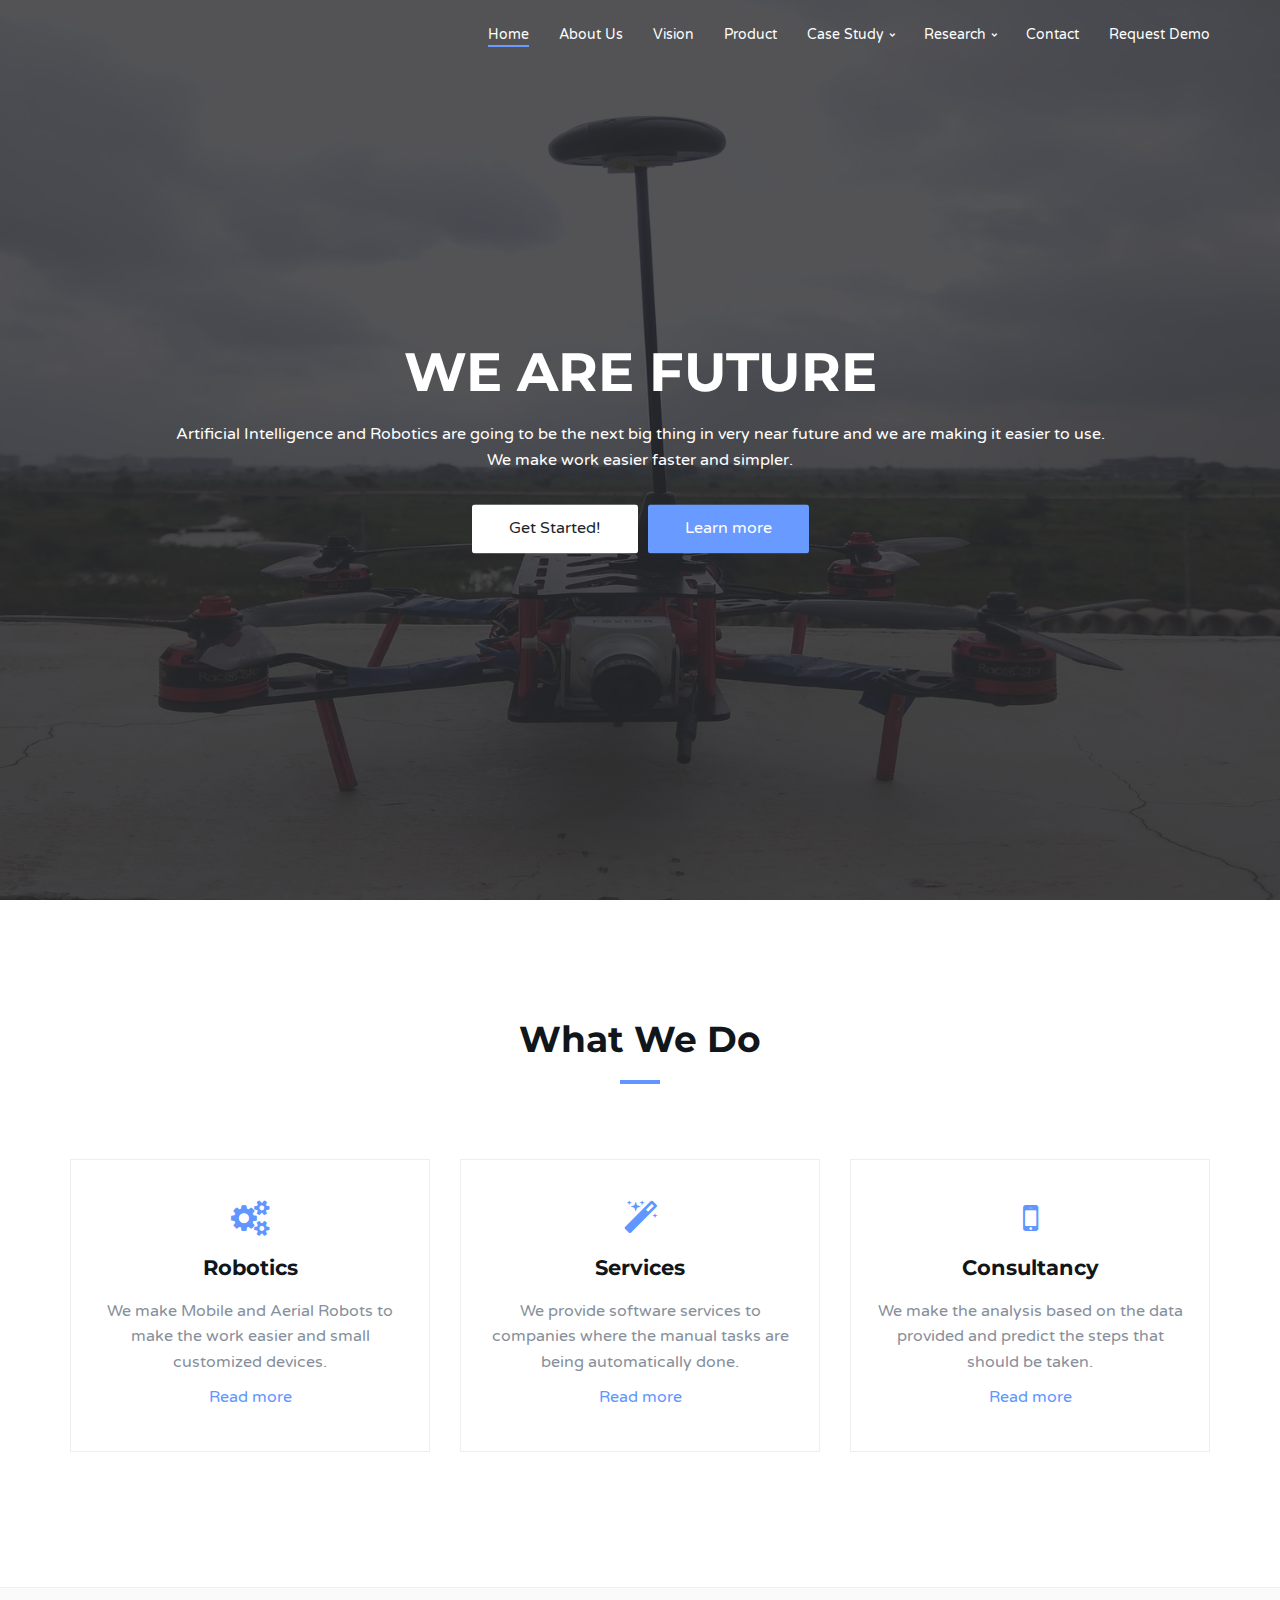
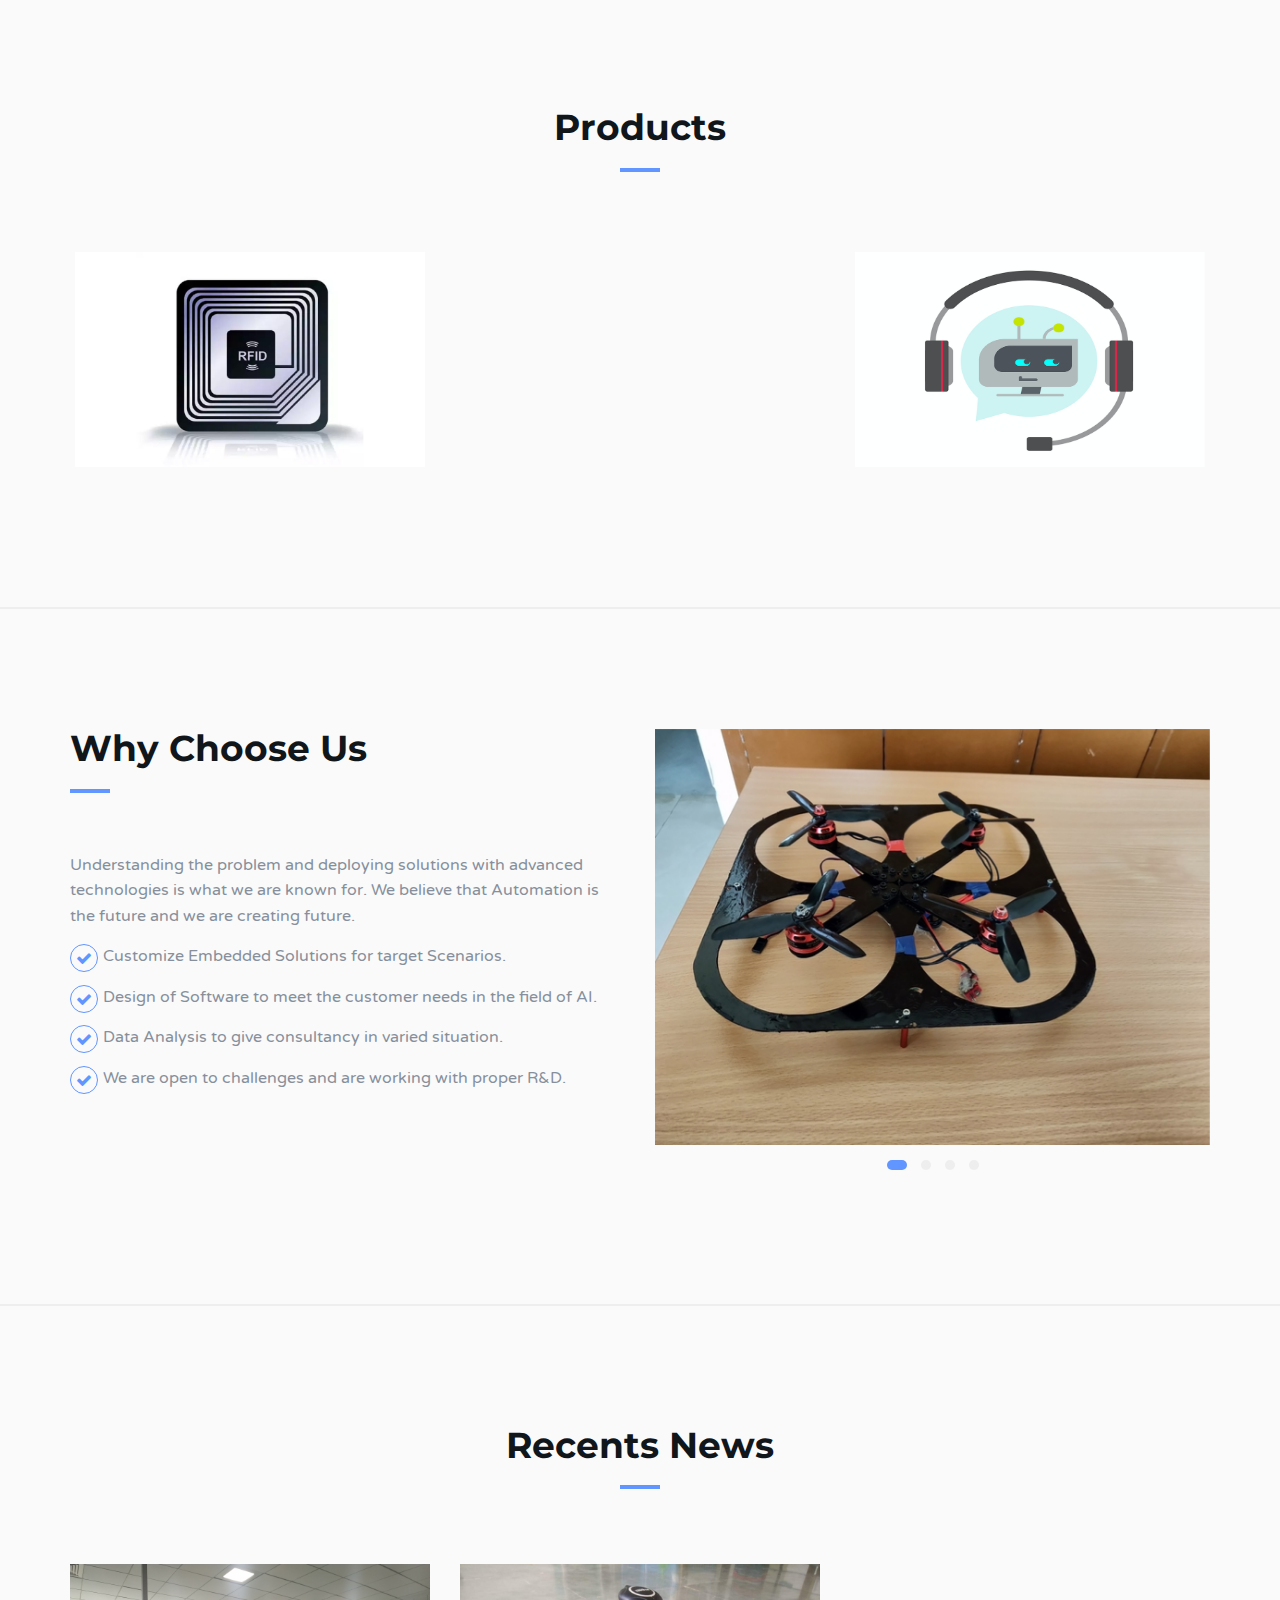
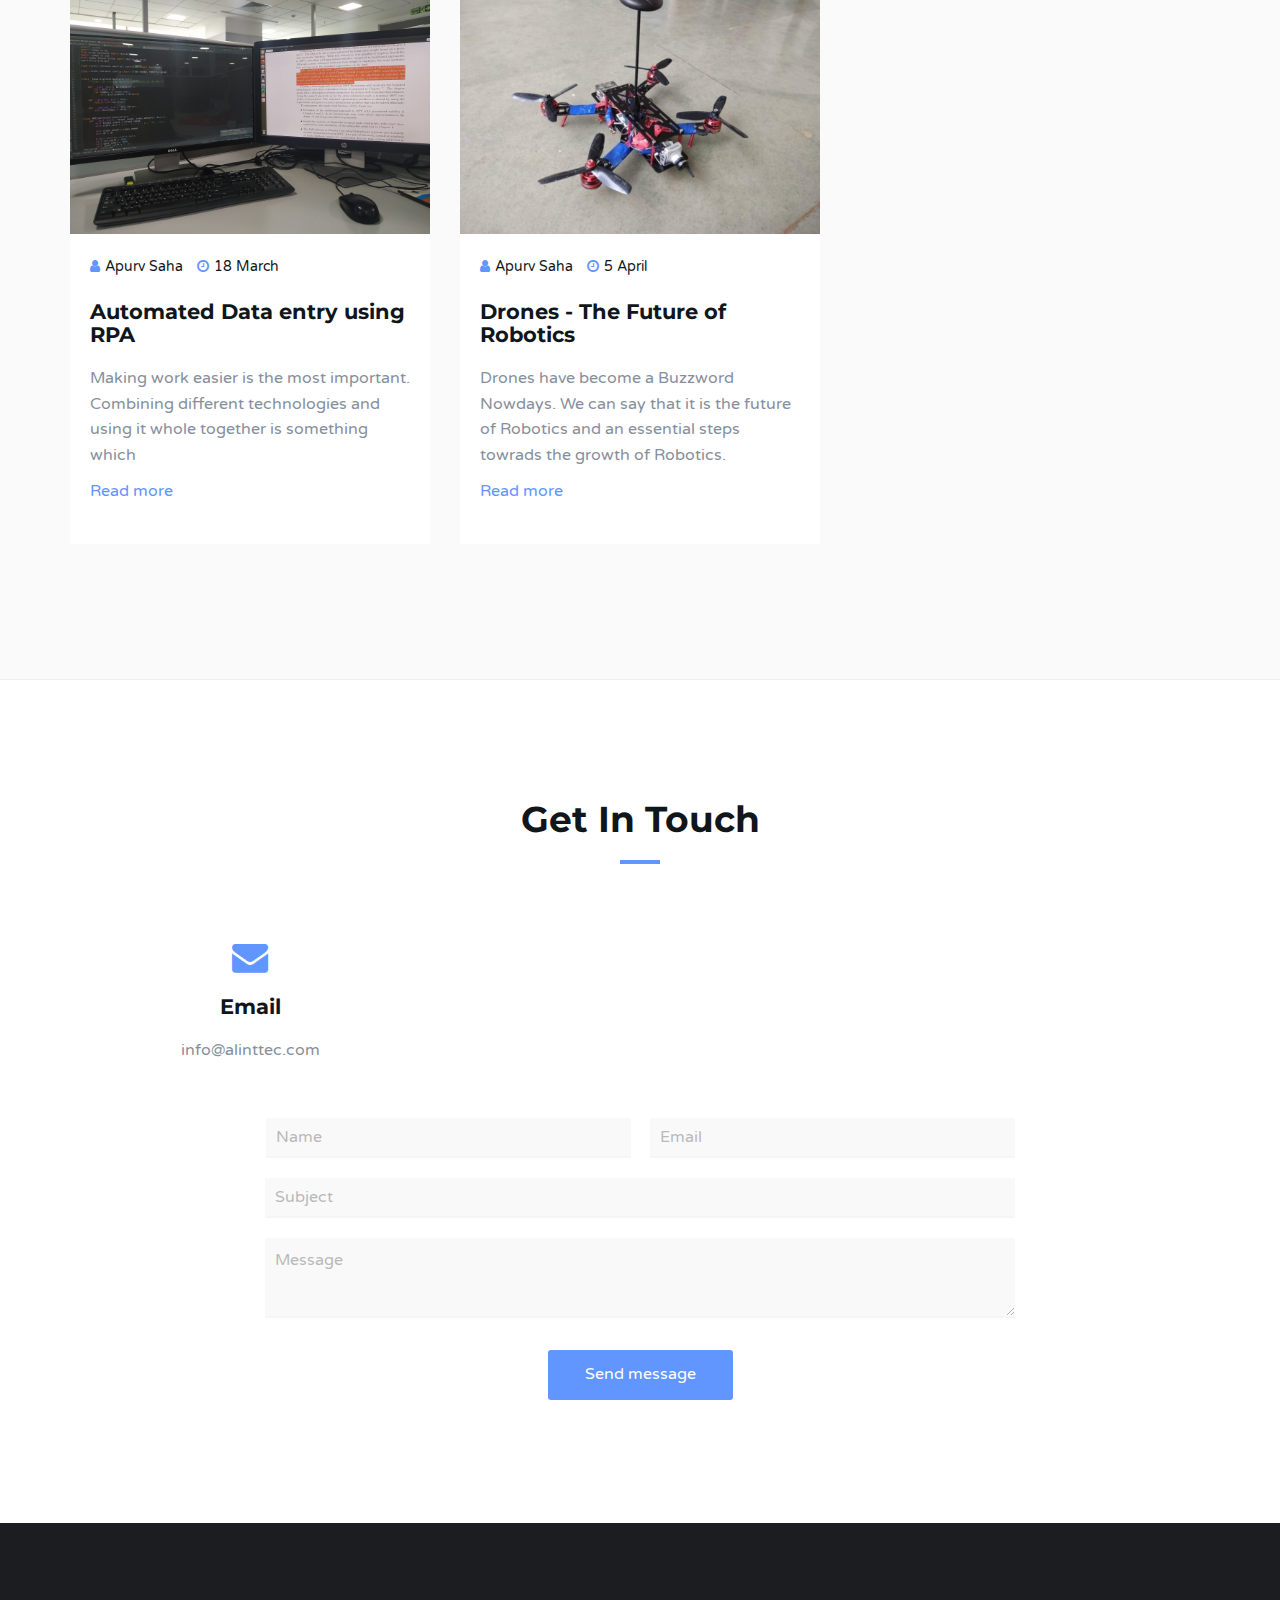
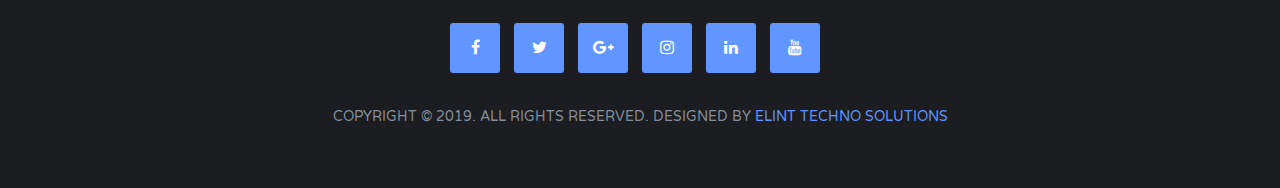
==== index.html @ d6ce6fd9 "Update index.html" ====
<!DOCTYPE html>
<html lang="en">

<head>
	<meta charset="utf-8">
	<meta http-equiv="X-UA-Compatible" content="IE=edge">
	<meta name="viewport" content="width=device-width, initial-scale=1">
	<!-- The above 3 meta tags *must* come first in the head; any other head content must come *after* these tags -->

	<title>HTML Template</title>

	<!-- Google font -->
	<link href="https://fonts.googleapis.com/css?family=Montserrat:400,700%7CVarela+Round" rel="stylesheet">

	<!-- Bootstrap -->
	<link type="text/css" rel="stylesheet" href="css/bootstrap.min.css" />

	<!-- Owl Carousel -->
	<link type="text/css" rel="stylesheet" href="css/owl.carousel.css" />
	<link type="text/css" rel="stylesheet" href="css/owl.theme.default.css" />

	<!-- Magnific Popup -->
	<link type="text/css" rel="stylesheet" href="css/magnific-popup.css" />

	<!-- Font Awesome Icon -->
	<link rel="stylesheet" href="css/font-awesome.min.css">

	<!-- Custom stlylesheet -->
	<link type="text/css" rel="stylesheet" href="css/style.css" />

	<!-- HTML5 shim and Respond.js for IE8 support of HTML5 elements and media queries -->
	<!-- WARNING: Respond.js doesn't work if you view the page via file:// -->
	<!--[if lt IE 9]>
		<script src="https://oss.maxcdn.com/html5shiv/3.7.3/html5shiv.min.js"></script>
		<script src="https://oss.maxcdn.com/respond/1.4.2/respond.min.js"></script>
	<![endif]-->
</head>

<body>
	<!-- Header -->
	<header id="home">
		<!-- Background Image -->
		<div class="bg-img" style="background-image: url('./img/background1.jpg');">
			<div class="overlay"></div>
		</div>
		<!-- /Background Image -->

		<!-- Nav -->
		<nav id="nav" class="navbar nav-transparent">
			<div class="container">

				<div class="navbar-header">
					<!-- Logo -->
					<div class="navbar-brand">
						<a href="index.html">
							<!--<img class="logo" src="img/logo.png" alt="logo">-->
							<!--<img class="logo-alt" src="img/logo-alt.png" alt="logo">-->
						</a>
					</div>
					<!-- /Logo -->

					<!-- Collapse nav button -->
					<div class="nav-collapse">
						<span></span>
					</div>
					<!-- /Collapse nav button -->
				</div>

				<!--  Main navigation  -->
				<ul class="main-nav nav navbar-nav navbar-right">
					<li><a href="#home">Home</a></li>
					<li><a href="#features">About Us</a></li>
					<li><a href="#about">Vision</a></li>
					<li><a href="#portfolio">Product</a></li>
					<li class="has-dropdown"><a href="#blog">Case Study</a>
						<ul class="dropdown">
							<li><a href="OCR.html">OCR integrated with ML</a></li>
							<li><a href="Drone.html">Drones-The Future of Robotics</a></li>
							<!--<li><a href="RFID.html">RFID Tracker</a></li>
							<li><a href="Mitra.html">Mitra (Chat Bot)</a></li>-->
						</ul>
					</li>
					<li class="has-dropdown"><a href="#blog">Research</a>
						<ul class="dropdown">
							<li><a href="https://drive.google.com/file/d/1jE6nfsV8X9dPvELX18iSYDz0RnNrIW5f/view?usp=sharing">Face Recognition Drone</a></li>
							<li><a href="https://drive.google.com/file/d/14x-ccataHNj9qoGSW64EeP-kvnfqo4GC/view?usp=sharing">FPV Drone with GPS used for Surveillance in Remote Areas</a></li>
							<!--<li><a href="RFID.html">RFID Tracker</a></li>
							<li><a href="Mitra.html">Mitra (Chat Bot)</a></li>-->
						</ul>
					</li>
					<li><a href="#contact">Contact</a></li>
					<li><a href="https://docs.google.com/forms/d/e/1FAIpQLSffyxcgXp3nxSxCKDSAi3WrFrSO5bidIZ1hfoT8aEDnbG3KAQ/viewform?usp=sf_link">Request Demo</a></li>

				</ul>
				<!-- /Main navigation -->

			</div>
		</nav>
		<!-- /Nav -->

		<!-- home wrapper -->
		<div class="home-wrapper">
			<div class="container">
				<div class="row">

					<!-- home content -->
					<div class="col-md-10 col-md-offset-1">
						<div class="home-content">
							<h1 class="white-text">We Are Future</h1>
							<p class="white-text">Artificial Intelligence and Robotics are going to be the next big thing in very near future and we are making it easier to use. We make work easier faster and simpler.
							</p>
							<button class="white-btn" onclick="window.location.href = '#portfolio'">Get Started!</button>
							<button class="main-btn" onclick="window.location.href = '#about'">Learn more</button>
						</div>
					</div>
					<!-- /home content -->

				</div>
			</div>
		</div>
		<!-- /home wrapper -->

	</header>
	<!-- /Header -->

	<!-- About -->
	<div id="about" class="section md-padding">

		<!-- Container -->
		<div class="container">

			<!-- Row -->
			<div class="row">

				<!-- Section header -->
				<div class="section-header text-center">
					<h2 class="title">What we do</h2>
				</div>
				<!-- /Section header -->

				<!-- about -->
				<div class="col-md-4">
					<div class="about">
						<i class="fa fa-cogs"></i>
						<h3>Robotics</h3>
						<p>We make Mobile and Aerial Robots to make the work easier and small customized devices.</p>
						<a href="#">Read more</a>
					</div>
				</div>
				<!-- /about -->

				<!-- about -->
				<div class="col-md-4">
					<div class="about">
						<i class="fa fa-magic"></i>
						<h3>Services</h3>
						<p>We provide software services to companies where the manual tasks are being automatically done.</p>
						<a href="#">Read more</a>
					</div>
				</div>
				<!-- /about -->

				<!-- about -->
				<div class="col-md-4">
					<div class="about">
						<i class="fa fa-mobile"></i>
						<h3>Consultancy</h3>
						<p>We make the analysis based on the data provided and predict the steps that should be taken.</p>
						<a href="#">Read more</a>
					</div>
				</div>
				<!-- /about -->

			</div>
			<!-- /Row -->

		</div>
		<!-- /Container -->

	</div>
	<!-- /About -->


	<!-- Portfolio -->
	<div id="portfolio" class="section md-padding bg-grey">

		<!-- Container -->
		<div class="container">

			<!-- Row -->
			<div class="row">

				<!-- Section header -->
				<div class="section-header text-center">
					<h2 class="title">Products</h2>
				</div>
				<!-- Work -->
				<div class="col-md-4 col-xs-6 work">
					<img class="img-responsive" src="./img/1.jpg" alt="">
					<div class="overlay"></div>
					<div class="work-content">
						<span>Robotics</span>
						<h3>Tracking of Equipment using RFID</h3>
						<div class="work-link">
							<a href="#"><i class="fa fa-external-link"></i></a>
							<a class="lightbox" href="./img/1.jpg"><i class="fa fa-search"></i></a>
						</div>
					</div>
				</div>
				<!-- /Work -->

				<!-- Work -->
				<div class="col-md-4 col-xs-6 work">
					<img class="img-responsive" src="./img/p1.jpg" alt="">
					<div class="overlay"></div>
					<div class="work-content">
						<span>Service</span>
						<h3>OCR with ML Interated with RPA</h3>
						<div class="work-link">
							<a href="#"><i class="fa fa-external-link"></i></a>
							<a class="lightbox" href="./img/p1.jpg"><i class="fa fa-search"></i></a>
						</div>
					</div>
				</div>
				<!-- /Work -->

				<!-- Work -->
				<div class="col-md-4 col-xs-6 work">
					<img class="img-responsive" src="./img/3.jpg" alt="">
					<div class="overlay"></div>
					<div class="work-content">
						<span>Service</span>
						<h3>Humanized AI based Chat Bot MITRA</h3>
						<div class="work-link">
							<a href="#"><i class="fa fa-external-link"></i></a>
							<a class="lightbox" href="./img/3.jpg"><i class="fa fa-search"></i></a>
						</div>
					</div>
				</div>
				<!-- /Work -->

			</div>
			<!-- /Row -->

		</div>
		<!-- /Container -->

	</div>


	<!-- Why Choose Us -->
	<div id="features" class="section md-padding bg-grey">

		<!-- Container -->
		<div class="container">

			<!-- Row -->
			<div class="row">

				<!-- why choose us content -->
				<div class="col-md-6">
					<div class="section-header">
						<h2 class="title">Why Choose Us</h2>
					</div>
					<p>Understanding the problem and deploying solutions with advanced technologies is what we are known for. We believe that Automation is the future and we are creating future.</p>
					<div class="feature">
						<i class="fa fa-check"></i>
						<p>Customize Embedded Solutions for target Scenarios.</p>
					</div>
					<div class="feature">
						<i class="fa fa-check"></i>
						<p>Design of Software to meet the customer needs in the field of AI.</p>
					</div>
					<div class="feature">
						<i class="fa fa-check"></i>
						<p>Data Analysis to give consultancy in varied situation.</p>
					</div>
					<div class="feature">
						<i class="fa fa-check"></i>
						<p>We are open to challenges and are working with proper R&D.</p>
					</div>
				</div>
				<!-- /why choose us content -->

				<!-- About slider -->
				<div class="col-md-6">
					<div id="about-slider" class="owl-carousel owl-theme">
						<img class="img-responsive" src="./img/about1.jpg" alt="">
						<img class="img-responsive" src="./img/about2.jpg" alt="">
						<!--<img class="img-responsive" src="./img/about3.jpg" alt="">-->
						<img class="img-responsive" src="./img/about4.jpg" alt="">
						<img class="img-responsive" src="./img/about6.jpg" alt="">
					</div>
				</div>
				<!-- /About slider -->

			</div>
			<!-- /Row -->

		</div>
		<!-- /Container -->

	</div>
	<!-- /Why Choose Us -->

	<!-- Blog -->
	<div id="blog" class="section md-padding bg-grey">

		<!-- Container -->
		<div class="container">

			<!-- Row -->
			<div class="row">

				<!-- Section header -->
				<div class="section-header text-center">
					<h2 class="title">Recents news</h2>
				</div>
				<!-- /Section header -->

				<!-- blog -->
				<div class="col-md-4">
					<div class="blog">
						<div class="blog-img">
							<img class="img-responsive" src="./img/blog4.jpg" alt="">
						</div>
						<div class="blog-content">
							<ul class="blog-meta">
								<li><i class="fa fa-user"></i>Apurv Saha</li>
								<li><i class="fa fa-clock-o"></i>18 March</li>
								<!--<li><i class="fa fa-comments"></i>57</li>-->
							</ul>
							<h3>Automated Data entry using RPA</h3>
							<p>Making work easier is the most important. Combining different technologies and using it whole together is something which</p>
							<a href="OCR.html">Read more</a>
						</div>
					</div>
				</div>
				<!-- /blog -->



				<div class="col-md-4">
					<div class="blog">
						<div class="blog-img">
							<img class="img-responsive" src="./img/blog5.jpg" alt="">
						</div>
						<div class="blog-content">
							<ul class="blog-meta">
								<li><i class="fa fa-user"></i>Apurv Saha</li>
								<li><i class="fa fa-clock-o"></i>5 April</li>
								<!--<li><i class="fa fa-comments"></i>57</li>-->
							</ul>
							<h3>Drones - The Future of Robotics</h3>
							<p>Drones have become a Buzzword Nowdays. We can say that it is the future of Robotics and an essential steps towrads the growth of Robotics. </p>
							<a href="Drone.html">Read more</a>
						</div>
					</div>
				</div>


				<!-- blog
				<div class="col-md-4">
					<div class="blog">
						<div class="blog-img">
							<img class="img-responsive"  src="./img/blog3.jpg" alt="">
						</div>
						<div class="blog-content">
							<ul class="blog-meta">
								<li><i class="fa fa-user"></i>John doe</li>
								<li><i class="fa fa-clock-o"></i>18 Oct</li>
								<li><i class="fa fa-comments"></i>57</li>
							</ul>
							<h3>Molestie at elementum eu facilisis sed odio</h3>
							<p>Nec feugiat nisl pretium fusce id velit ut tortor pretium. Nisl purus in mollis nunc sed. Nunc non blandit massa enim nec.</p>
							<a href="blog-single.html">Read more</a>
						</div>
					</div>
				</div>
				 /blog -->

			</div>
			<!-- /Row -->

		</div>
		<!-- /Container -->

	</div>
	<!-- /Blog -->

	<!-- Contact -->
	<div id="contact" class="section md-padding">

		<!-- Container -->
		<div class="container">

			<!-- Row -->
			<div class="row">

				<!-- Section-header -->
				<div class="section-header text-center">
					<h2 class="title">Get in touch</h2>
				</div>
				<!-- /Section-header -->
				
				<!-- contact -->
				<div class="col-sm-4">
					<div class="contact">
						<i class="fa fa-envelope"></i>
						<h3>Email</h3>
						<p>info@alinttec.com</p>
					</div>
				</div>
				<!-- /contact -->

				<!-- /contact -->

				<!-- contact form -->
				<div class="col-md-8 col-md-offset-2">
					<form class="contact-form">
						<input type="text" class="input" placeholder="Name">
						<input type="email" class="input" placeholder="Email">
						<input type="text" class="input" placeholder="Subject">
						<textarea class="input" placeholder="Message"></textarea>
						<button class="main-btn">Send message</button>
					</form>
				</div>
				<!-- /contact form -->

			</div>
			<!-- /Row -->

		</div>
		<!-- /Container -->

	</div>
	<!-- /Contact -->


	<!-- Footer -->
	<footer id="footer" class="sm-padding bg-dark">

		<!-- Container -->
		<div class="container">

			<!-- Row -->
			<div class="row">

				<div class="col-md-12">

					<!-- footer logo -->
					<div class="footer-logo">
						<!--<a href="index.html"><img src="img/logo-alt.png" alt="logo"></a>-->
					</div>
					<!-- /footer logo -->

					<!-- footer follow -->
					<ul class="footer-follow">
						<li><a href="#"><i class="fa fa-facebook"></i></a></li>
						<li><a href="#"><i class="fa fa-twitter"></i></a></li>
						<li><a href="#"><i class="fa fa-google-plus"></i></a></li>
						<li><a href="#"><i class="fa fa-instagram"></i></a></li>
						<li><a href="#"><i class="fa fa-linkedin"></i></a></li>
						<li><a href="#"><i class="fa fa-youtube"></i></a></li>
					</ul>
					<!-- /footer follow -->

					<!-- footer copyright -->
					<div class="footer-copyright">
						<p>Copyright © 2019. All Rights Reserved. Designed by <a href="www.alinttec.com" target="_blank">Elint Techno Solutions</a></p>
					</div>
					<!-- /footer copyright -->

				</div>

			</div>
			<!-- /Row -->

		</div>
		<!-- /Container -->

	</footer>
	<!-- /Footer -->

	<!-- Back to top -->
	<div id="back-to-top"></div>
	<!-- /Back to top -->

	<!-- Preloader -->
	<div id="preloader">
		<div class="preloader">
			<span></span>
			<span></span>
			<span></span>
			<span></span>
		</div>
	</div>
	<!-- /Preloader -->

	<!-- jQuery Plugins -->
	<script type="text/javascript" src="js/jquery.min.js"></script>
	<script type="text/javascript" src="js/bootstrap.min.js"></script>
	<script type="text/javascript" src="js/owl.carousel.min.js"></script>
	<script type="text/javascript" src="js/jquery.magnific-popup.js"></script>
	<script type="text/javascript" src="js/main.js"></script>

</body>

</html>
---- css/style.css ----
/*
Theme Name:
Author: yaminncco

Colors:
	Body 		  : #868F9B
	Headers 	: #10161A
	Primary 	: #6195FF
	Dark      : #FCFCFF
	Grey 		  : #F4F4F4 #FAFAFA #EEE

Fonts: Montserrat Varela Round

Table OF Contents
------------------------------------
1 > General
2 > Logo
3 > Navigation
4 > Header
5 > About
6 > Portfolio
7 > Services
8 >  Why choose us
9 >  Numbers
10 > Pricing
11 > Testimonial
12 > Team
13 > Blog
14 > Blog post
15 > Blog sidebar
16 > Contact
17 > Footer
18 > Responsive
19 > Owl theme
20 > Back to top
21 > Preloader

------------------------------------*/

/*------------------------------------*\
	General
\*------------------------------------*/


/* -- typography -- */

body {
    font-family: 'Varela Round', sans-serif;
    font-size: 16px;
    line-height: 1.6;
    overflow-x: hidden;
    color: #868F9B;
}

h1, h2, h3, h4, h5, h6 {
    font-family: 'Montserrat', sans-serif;
    font-weight: 700;
    margin-top: 0px;
    margin-bottom: 20px;
    color: #10161A;
}

h1 {
    font-size: 54px;
}

h2 {
    font-size: 36px;
}

h3 {
    font-size: 21px;
}

h4 {
    font-size: 18px;
}

h5 {
    font-size: 16px;
}

a {
    color: #6195FF;
    text-decoration: none;
    -webkit-transition: 0.2s opacity;
    transition: 0.2s opacity;
}

a:hover, a:focus {
    text-decoration: none;
    outline: none;
    opacity: 0.8;
    color: #6195FF;
}

.main-color {
    color: #6195FF;
}

.white-text {
    color: #FFF;
}

::-moz-selection {
    background-color: #6195FF;
    color: #FFF;
}

::selection {
    background-color: #6195FF;
    color: #FFF;
}

ul, ol {
    margin: 0;
    padding: 0;
    list-style: none
}

/* -- section  -- */

.section {
    position: relative;
}

.md-padding {
    padding-top: 120px;
    padding-bottom: 120px;
}

.sm-padding {
    padding-top: 60px;
    padding-bottom: 60px;
}


/* --  background section  -- */

.bg-grey {
    background-color: #FAFAFA;
    border-top: 1px solid #EEE;
    border-bottom: 1px solid #EEE;
}

.bg-dark {
    background-color: #1C1D21;
}


/* --  background image section  -- */

.bg-img {
    position: absolute;
    left: 0;
    top: 0;
    right: 0;
    bottom: 0;
    z-index: -1;
    background-position: center;
    background-size: cover;
    background-attachment: fixed;
}

.bg-img .overlay {
    position: absolute;
    left: 0;
    top: 0;
    right: 0;
    bottom: 0;
    opacity: .8;
    background: #1C1D21;
}


/* --  section header  -- */

.section-header {
    position: relative;
    margin-bottom: 60px;
}

.section-header .title {
    text-transform: capitalize;
}

.title:after {
    content:"";
  	display:block;
  	height:4px;
  	width:40px;
  	background-color: #6195FF;
    margin-top: 20px;
}

.text-center .title:after {
    margin: 20px auto 0px;
}

/* --  Input  -- */

input[type="text"], input[type="email"], input[type="password"], input[type="number"], input[type="date"], input[type="url"], input[type="tel"], textarea {
    height: 40px;
    width: 100%;
    border: none;
	  background: #F4F4F4;
    border-bottom: 2px solid #EEE;
    color: #354052;
    padding: 0px 10px;
    opacity: 0.5;
    -webkit-transition: 0.2s border-color, 0.2s opacity;
    transition: 0.2s border-color, 0.2s opacity;
}

textarea {
    padding: 10px 10px;
    min-height: 80px;
    resize: vertical;
}

input[type="text"]:focus, input[type="email"]:focus, input[type="password"]:focus, input[type="number"]:focus, input[type="date"]:focus, input[type="url"]:focus, input[type="tel"]:focus, textarea:focus {
    border-color: #6195FF;
    opacity: 1;
}

/* --  Buttons  -- */

.main-btn, .white-btn, .outline-btn {
    display: inline-block;
    padding: 10px 35px;
    margin: 3px;
    border: 2px solid transparent;
    border-radius: 3px;
    -webkit-transition: 0.2s opacity;
    transition: 0.2s opacity;
}

.main-btn {
    background: #6195FF;
    color: #FFF;
}

.white-btn {
    background: #FFF;
    color: #10161A !important;
}

.outline-btn {
    background: transparent;
    color: #6195FF !important;
    border-color: #6195FF;
}

.main-btn:hover, .white-btn:hover, .outline-btn:hover {
    opacity: 0.8;
}


/*------------------------------------*\
	Logo
\*------------------------------------*/

.navbar-brand {
    padding: 0;
}

.navbar-brand .logo, .navbar-brand .logo-alt {
    max-height: 50px;
    display: block;
}

#nav:not(.nav-transparent):not(.fixed-nav) .navbar-brand .logo-alt {
	display: none;
}

#nav.nav-transparent:not(.fixed-nav) .navbar-brand .logo {
	display: none;
}

#nav.fixed-nav .navbar-brand .logo-alt {
    display: none;
}

@media only screen and (max-width: 767px) {
    #nav.nav-transparent .navbar-brand .logo-alt {
        display: none !important;
    }
    #nav.nav-transparent .navbar-brand .logo {
        display: block !important;
    }
}


/*------------------------------------*\
	Navigation
\*------------------------------------*/

#nav {
    padding: 10px 0px;
    background: #FFF;
    -webkit-transition: 0.2s padding;
    transition: 0.2s padding;
    z-index: 999;
}

#nav.navbar {
    border: none;
    border-radius: 0;
    margin-bottom: 0px;
}

#nav.fixed-nav {
    position: fixed;
    left: 0;
    right: 0;
    padding: 0px 0px;
    background-color: #FFF !important;
    border-bottom: 1px solid #EEE;
}

#nav.nav-transparent {
    background: transparent;
}


/* -- default nav -- */

@media only screen and (min-width: 768px) {
    .main-nav li {
        padding: 0px 15px;
    }
    .main-nav li a {
        font-size: 14px;
        -webkit-transition: 0.2s color;
        transition: 0.2s color;
    }
    .main-nav>li>a {
        color: #10161A;
        padding: 15px 0px;
    }
    #nav.nav-transparent:not(.fixed-nav) .main-nav>li>a {
        color: #fff;
    }
    .main-nav>li>a:hover, .main-nav>li>a:focus, .main-nav>li.active>a {
        background: transparent;
        color: #6195FF;
    }
    .main-nav>li>a:after {
        content: "";
        display: block;
        background-color: #6195FF;
        height: 2px;
        width: 0%;
        -webkit-transition: 0.2s width;
        transition: 0.2s width;
    }
    .main-nav>li>a:hover:after, .main-nav>li.active>a:after {
        width: 100%;
    }
    /* dropdown */
    .has-dropdown {
        position: relative;
    }
    .has-dropdown>a:before {
        font-family: 'FontAwesome';
        content: "\f054";
        font-size: 6px;
        margin-left: 6px;
        float: right;
        -webkit-transform: rotate(90deg);
        -ms-transform: rotate(90deg);
        transform: rotate(90deg);
        -webkit-transition: 0.2s transform;
        transition: 0.2s transform;
    }
    .dropdown {
        position: absolute;
        right: -50%;
        top: 0;
        background-color: #6195FF;
        width: 200px;
        -webkit-box-shadow: 0px 5px 5px -5px rgba(53, 64, 82, 0.2);
        box-shadow: 0px 5px 5px -5px rgba(53, 64, 82, 0.2);
        -webkit-transform: translateY(15px) translateX(50%);
        -ms-transform: translateY(15px) translateX(50%);
        transform: translateY(15px) translateX(50%);
        opacity: 0;
        visibility: hidden;
        -webkit-transition: 0.2s all;
        transition: 0.2s all;
    }
    .main-nav>.has-dropdown>.dropdown {
        top: 100%;
        right: 50%;
    }
    .main-nav>.has-dropdown>.dropdown .dropdown.dropdown-left {
        right: 150%;
    }
    .dropdown li a {
        display: block;
        color: #FFF;
        border-top: 1px solid rgba(250, 250, 250, 0.1);
        padding: 10px 0px;
    }
    .dropdown li:nth-child(1) a {
        border-top: none;
    }
    .has-dropdown:hover>.dropdown {
        opacity: 1;
        visibility: visible;
        -webkit-transform: translateY(0px) translateX(50%);
        -ms-transform: translateY(0px) translateX(50%);
        transform: translateY(0px) translateX(50%);
    }
    .has-dropdown:hover>a:before {
        -webkit-transform: rotate(0deg);
        -ms-transform: rotate(0deg);
        transform: rotate(0deg);
    }
    .nav-collapse {
        display: none;
    }
}


/* -- mobile nav -- */

@media only screen and (max-width: 767px) {
    #nav {
        padding: 0px 0px;
    }
    #nav.nav-transparent {
        background: #FFF;
    }
    .main-nav {
        position: fixed;
        right: 0;
        height: calc(100vh - 80px);
        -webkit-box-shadow: 0px 80px 0px 0px #1C1D21;
        box-shadow: 0px 80px 0px 0px #1C1D21;
        max-width: 250px;
        width: 0%;
        -webkit-transform: translateX(100%);
        -ms-transform: translateX(100%);
        transform: translateX(100%);
        margin: 0;
        overflow-y: auto;
        background: #1C1D21;
        -webkit-transition: 0.2s all;
        transition: 0.2s all;
    }
    #nav.open .main-nav {
        -webkit-transform: translateX(0%);
        -ms-transform: translateX(0%);
        transform: translateX(0%);
        width: 100%;
    }
    .main-nav li {
        border-top: 1px solid rgba(250, 250, 250, 0.1);
    }
    .main-nav li a {
        display: block;
        color: #FFF;
        -webkit-transition: 0.2s all;
        transition: 0.2s all;
    }
    .main-nav>li.active {
        border-left: 6px solid #6195FF;
    }
    .main-nav li a:hover, .main-nav li a:focus {
        background-color: #6195FF;
        color: #FFF;
        opacity: 1;
    }
    .has-dropdown>a:after {
        content: "\f054";
        font-family: 'FontAwesome';
        float: right;
        -webkit-transition: 0.2s -webkit-transform;
        transition: 0.2s -webkit-transform;
        transition: 0.2s transform;
        transition: 0.2s transform, 0.2s -webkit-transform;
    }
    .dropdown {
        opacity: 0;
        visibility: hidden;
        height: 0;
        background: rgba(250, 250, 250, 0.1);
    }
    .dropdown li a {
        padding: 6px 10px;
    }
    .has-dropdown.open-drop>a:after {
        -webkit-transform: rotate(90deg);
        -ms-transform: rotate(90deg);
        transform: rotate(90deg);
    }
    .has-dropdown.open-drop>.dropdown {
        opacity: 1;
        visibility: visible;
        height: auto;
        -webkit-transition: 0.2s all;
        transition: 0.2s all;
    }
}


/* -- nav btn collapse -- */

.nav-collapse {
    position: relative;
    float: right;
    width: 40px;
    height: 40px;
    margin-top: 5px;
    margin-right: 5px;
    cursor: pointer;
    z-index: 99999;
}

.nav-collapse span {
    display: block;
    -webkit-transform: translate(-50%, -50%);
    -ms-transform: translate(-50%, -50%);
    transform: translate(-50%, -50%);
    position: absolute;
    top: 50%;
    left: 50%;
    width: 25px;
}

.nav-collapse span:before, .nav-collapse span:after {
    content: "";
    display: block;
}

.nav-collapse span, .nav-collapse span:before, .nav-collapse span:after {
    height: 4px;
    background: #10161A;
    -webkit-transition: 0.2s all;
    transition: 0.2s all;
}

.nav-collapse span:before {
    -webkit-transform: translate(0%, 10px);
    -ms-transform: translate(0%, 10px);
    transform: translate(0%, 10px);
}

.nav-collapse span:after {
    -webkit-transform: translate(0%, -14px);
    -ms-transform: translate(0%, -14px);
    transform: translate(0%, -14px);
}

#nav.open .nav-collapse span {
    background: transparent;
}

#nav.open .nav-collapse span:before {
    -webkit-transform: translateY(0px) rotate(-135deg);
    -ms-transform: translateY(0px) rotate(-135deg);
    transform: translateY(0px) rotate(-135deg);
}

#nav.open .nav-collapse span:after {
    -webkit-transform: translateY(-4px) rotate(135deg);
    -ms-transform: translateY(-4px) rotate(135deg);
    transform: translateY(-4px) rotate(135deg);
}


/*------------------------------------*\
	Header
\*------------------------------------*/

header {
    position: relative;
}

#home {
    height: 100vh;
}

#home .home-wrapper {
    position: absolute;
    left: 0px;
    right: 0px;
    top: 50%;
    -webkit-transform: translateY(-50%);
    -ms-transform: translateY(-50%);
    transform: translateY(-50%);
    text-align: center;
}

.home-content h1 {
  text-transform: uppercase;
}
.home-content button {
  margin-top: 20px;
}

.header-wrapper h2 {
    display: inline-block;
    margin-bottom: 0px;
}

.header-wrapper .breadcrumb {
    float: right;
    background: transparent;
    margin-bottom: 0px;
}

.header-wrapper .breadcrumb .breadcrumb-item.active {
    color: #868F9B;
}

.breadcrumb>li+li:before {
    color: #868F9B;
}


/*------------------------------------*\
	About
\*------------------------------------*/

.about {
    position: relative;
    text-align: center;
    padding: 40px 20px;
    border: 1px solid #EEE;
    margin: 15px 0px;
}

.about i {
    font-size: 36px;
    color: #6195FF;
    margin-bottom: 20px;
}

.about:after {
    content: "";
    background-color: #1C1D21;
    position: absolute;
    left: 0;
    top: 0;
    bottom: 0;
    width: 0%;
    z-index: -1;
    -webkit-transition: 0.2s width;
    transition: 0.2s width;
}

.about:hover:after {
    width: 100%;
}

.about h3 {
    -webkit-transition: 0.2s color;
    transition: 0.2s color;
}

.about:hover h3 {
    color: #fff;
}


/*------------------------------------*\
	Portfolio
\*------------------------------------*/

.work {
    position: relative;
    padding: 20px;
}

.work>img {
  width: 100%;
}

.work .overlay {
    background: #1C1D21;
    position: absolute;
    top: 0px;
    left: 0px;
    right: 0px;
    bottom: 0px;
    opacity: 0;
    -webkit-transition: 0.2s opacity;
    transition: 0.2s opacity;
    -webkit-transition-delay: 0.2s;
    transition-delay: 0.2s;
}

.work:hover .overlay {
    -webkit-transition-delay: 0s;
    transition-delay: 0s;
    opacity: 0.8;
}

.work .work-content {
    position: absolute;
    left: 25px;
    right: 25px;
    top: 50%;
    text-align: center;
    -webkit-transform: translateY(-50%);
    -ms-transform: translateY(-50%);
    transform: translateY(-50%);
}

.work .work-content h3 {
    -webkit-transform: translateY(100%);
    -ms-transform: translateY(100%);
    transform: translateY(100%);
    opacity: 0;
    color: #FFF;
    margin-bottom: 10px;
    -webkit-transition: 0.2s all;
    transition: 0.2s all;
    -webkit-transition-delay: 0.1s;
    transition-delay: 0.1s;
}

.work:hover .work-content h3 {
    -webkit-transform: translateY(0%);
    -ms-transform: translateY(0%);
    transform: translateY(0%);
    opacity: 1;
    -webkit-transition-delay: 0.1s;
    transition-delay: 0.1s;
}

.work .work-content span {
    display: block;
    text-transform: uppercase;
    -webkit-transform: translateY(100%);
    -ms-transform: translateY(100%);
    transform: translateY(100%);
    opacity: 0;
    color: #6195FF;
    margin-bottom: 5px;
    -webkit-transition: 0.2s all;
    transition: 0.2s all;
    -webkit-transition-delay: 0.2s;
    transition-delay: 0.2s;
}

.work:hover .work-content span {
    -webkit-transform: translateY(0%);
    -ms-transform: translateY(0%);
    transform: translateY(0%);
    opacity: 1;
    -webkit-transition-delay: 0s;
    transition-delay: 0s;
}

.work .work-link {
    text-align: center;
    margin-top: 20px;
    opacity: 0;
    -webkit-transition: 0.2s opacity;
    transition: 0.2s opacity;
}

.work .work-link a {
    display: inline-block;
    width: 50px;
    height: 50px;
    background-color: #6195FF;
    color: #FFF;
    line-height: 50px;
    text-align: center;
}

.work:hover .work-link {
    -webkit-transition-delay: 0.2s;
    transition-delay: 0.2s;
    opacity: 1;
}


/*------------------------------------*\
	Services
\*------------------------------------*/

.service {
    position: relative;
    padding: 40px 20px 40px 70px;
    margin: 15px 0px;
    border: 1px solid #EEE;
}

.service i {
    position: absolute;
    left: 20px;
    text-align: center;
    font-size: 32px;
    color: #6195FF;
    border-radius: 50%;
}

.service:after {
    content: "";
    background-color: #1C1D21;
    position: absolute;
    left: 0;
    top: 0;
    bottom: 0;
    width: 0%;
    z-index: -1;
    -webkit-transition: 0.2s width;
    transition: 0.2s width;
}

.service:hover:after {
    width: 100%;
}

.service h3 {
  -webkit-transition: 0.2s color;
  transition: 0.2s color;
}

.service:hover h3 {
    color: #fff;
}

/*------------------------------------*\
	Why choose us
\*------------------------------------*/

.feature {
    margin: 15px 0px;
}
.feature i {
    float: left;
    padding: 5px;
    border-radius: 50%;
    color: #6195FF;
    border: 1px solid #6195FF;
    margin-right: 5px;
}

/*------------------------------------*\
	Numbers
\*------------------------------------*/

.number {
    text-align: center;
    margin: 15px 0px;
}

.number i {
    color: #6195FF;
    font-size: 36px;
    margin-bottom: 20px;
}

.number h3 {
    font-size: 36px;
    margin-bottom: 10px;
}


/*------------------------------------*\
	Pricing
\*------------------------------------*/

.pricing {
    position: relative;
    text-align: center;
    border: 1px solid #EEE;
    background-color: #FFF;
    z-index: 11;
    margin: 15px 0px;
}

.pricing::after {
    content: "";
    background-color: #1C1D21;
    position: absolute;
    left: 0;
    right: 0;
    top: 0;
    height: 0%;
    z-index: -1;
    -webkit-transition: 0.2s height;
    transition: 0.2s height;
}

.pricing:hover:after {
    height: 100%;
}

.pricing .price-head {
    position: relative;
    margin-bottom: 20px;
}

.pricing .price-title {
    display: block;
    padding: 40px 0px 20px;
    text-transform: uppercase;
    -webkit-transition: 0.2s color;
    transition: 0.2s color;
}

.pricing:hover .price-title {
    color: #6195FF;
}

.pricing .price {
    position: relative;
    width: 140px;
    height: 140px;
    line-height: 140px;
    text-align: center;
    margin: auto;
    border-radius: 50%;
    border: 2px solid #6195FF;
}

.pricing .price h3 {
  font-size: 42px;
  margin: 0px;
  -webkit-transition: 0.2s color;
  transition: 0.2s color;
  -webkit-transform: translateY(-50%);
      -ms-transform: translateY(-50%);
          transform: translateY(-50%);
  top: 50%;
  position: absolute;
  left: 0;
  right: 0;
}

.pricing:hover .price h3 {
    color: #fff;
}

.pricing .duration {
    display: block;
    font-size: 14px;
    text-transform: uppercase;
    color: #10161A;
    -webkit-transition: 0.2s color;
    transition: 0.2s color;
}

.pricing:hover .duration {
    color: #fff;
}

.pricing .price-btn {
    padding-top: 20px;
    padding-bottom: 40px;
}

/*------------------------------------*\
	Testimonial
\*------------------------------------*/

.testimonial {
    margin: 15px 0px;
}

.testimonial-meta {
    position: relative;
    padding-left: 90px;
    height: 70px;
    margin-bottom: 20px;
    padding-top: 10px;
}

.testimonial img {
    position: absolute;
    left: 0;
    top: 0;
    width: 70px !important;
    height: 70px !important;
    border-radius: 50%;
}

.testimonial h3 {
    margin-bottom: 5px;
}

.testimonial span {
    font-size: 14px;
    color: #6195FF;
    text-transform: uppercase;
}


/*------------------------------------*\
	Team
\*------------------------------------*/

.team {
    position: relative;
    background-color: #F4F4F4;
    padding: 40px 20px;
    margin: 15px 0px;
}

.team::after {
    content: "";
    background-color: #1C1D21;
    position: absolute;
    left: 0;
    right: 0;
    top: 0;
    height: 0%;
    z-index: 1;
    -webkit-transition: 0.2s height;
    transition: 0.2s height;
}

.team:hover:after {
    height: 100%;
}

.team-img {
    position: relative;
    margin-bottom: 20px;
    z-index: 11;
}

.team-img>img {
  width: 100%;
}

.team .overlay {
    background: #1C1D21;
    position: absolute;
    bottom: 0;
    left: 0;
    right: 0;
    top: 0;
    opacity: 0;
    -webkit-transition: 0.2s opacity;
    transition: 0.2s opacity;
}

.team:hover .overlay {
    opacity: 0.8;
}

.team .team-content {
    text-align: center;
    position: relative;
    z-index: 11;
}

.team .team-content h3 {
    margin-bottom: 10px;
    -webkit-transition: 0.2s color;
    transition: 0.2s color;
}

.team .team-content span {
    font-size: 14px;
    text-transform: uppercase;
    -webkit-transition: 0.2s color;
    transition: 0.2s color;
}

.team:hover .team-content h3 {
    color: #FFF;
}

.team:hover .team-content span {
    color: #6195FF;
}

.team .team-social {
    position: absolute;
    top: 0;
    right: 0;
    opacity: 0;
    -webkit-transition: 0.2s opacity;
    transition: 0.2s opacity;
}

.team .team-social a {
    display: block;
    line-height: 50px;
    width: 50px;
    text-align: center;
    background-color: #6195FF;
    color: #FFF;
}

.team:hover .team-social {
    opacity: 1;
}


/*------------------------------------*\
	Blog
\*------------------------------------*/

.blog {
    background-color: #FFF;
    margin: 15px 0px;
}

.blog .blog-content {
    padding: 20px 20px 40px;
}

.blog .blog-meta {
    margin-bottom: 20px;
}

.blog .blog-meta li {
    display: inline-block;
    font-size: 14px;
    color: #10161A;
    margin-right: 10px;
}

.blog .blog-meta li i {
    color: #6195FF;
    margin-right: 5px;
}

/*------------------------------------*\
	Blog post
\*------------------------------------*/

#main .blog .blog-content {
  padding: 20px 0px 0px;
}

#main .blog {
  margin-top: 0px;
}

/* -- blog tags -- */

.blog-tags {
    margin: 40px 0px;
}

.blog-tags h5 {
    margin-bottom: 0;
    display: inline-block;
}

.blog-tags a {
    display: inline-block;
    padding: 6px 13px;
    font-size: 14px;
    margin: 2px 0px;
    background: #F4F4F4;
    color: #10161A;
}

.blog-tags a:hover {
  color: #FFF;
  background-color: #6195FF;
}

.blog-tags a i {
    margin-right: 3px;
    color: #6195FF;
}

.blog-tags a:hover i {
  color: #FFF;
}


/* -- blog author -- */

.blog-author {
    margin: 40px 0px;
}

.blog-author .media .media-left {
    padding-right: 20px;
}

.blog-author .media {
    padding: 20px;
    border: 1px solid #EEE;
}

.blog-author .media .media-heading {
    padding-bottom: 20px;
    margin-bottom: 20px;
    border-bottom: 1px solid #EEE;
}

.blog-author .media .media-heading h3 {
    display: inline-block;
    margin: 0;
    text-transform: uppercase;
}

.blog-author .media .media-heading .author-social {
  float: right;
}

.blog-author .author-social a {
    display: inline-block;
    width: 24px;
    height: 24px;
    text-align: center;
    line-height: 24px;
    border-radius: 3px;
    margin-left: 5px;
    color: #FFF;
    background-color: #6195FF;
}

/* -- blog comments -- */

.blog-comments {
    margin: 40px 0px;
}

.blog-comments .media {
    padding: 20px;
    background-color: #FFF;
    border-top: 1px solid #EEE;
    border-bottom: 0px;
    border-right: 1px solid #EEE;
    border-left: 1px solid #EEE;
    margin-top: 0px;
}

.blog-comments .media:first-child {
    border-bottom: 0px;
}

.blog-comments .media:last-child {
    border-bottom: 1px solid #EEE;
}

.blog-comments .media .media-left {
  padding-right: 20px;
}

.blog-comments .media .media-body .media-heading {
    text-transform: uppercase;
    margin-bottom:10px;
}

.blog-comments .media .media-body .media-heading .time {
    font-size: 12px;
    margin-left: 20px;
    font-weight: 400;
    color: #868F9B;
}

.blog-comments .media .media-body .media-heading .reply {
    float: right;
    margin: 0;
    font-size: 12px;
    text-transform: uppercase;
    font-weight: 400;
}

.blog-comments .media.author {
    background-color: #F4F4F4;
    border-color: #6195FF;
    border-bottom: 1px solid #6195FF;
}
.blog-comments .media.author>.media-body>.media-heading {
    color: #6195FF;
}

.blog-comments .media.author + .media {
    border-top: 0px;
}

/* blog reply form */

.reply-form {
    margin: 40px 0px;
}

.reply-form form .input, .reply-form form .input , .reply-form form textarea {
	margin-bottom:20px;
}

.reply-form form .input, .reply-form form .input {
    width: calc(50% - 10px);
    display: inline-block;
}

.reply-form form .input:nth-child(2) {
    margin-left: 15px;
}


/*------------------------------------*\
	Blog sidebar
\*------------------------------------*/

#aside .widget {
    margin-bottom: 40px;
}

.widget h3 {
  text-transform: uppercase;
}

/* -- search sidebar -- */

#aside .widget-search {
    position: relative;
}

#aside .widget-search .search-input {
    padding-right: 50px;
}

#aside .widget-search .search-btn {
    position: absolute;
    right: 0px;
	  bottom: 0px;
    width: 40px;
    height: 40px;
    border: none;
    line-height: 40px;
    background-color: transparent;
    color: #6195FF;
}

/* -- category sidebar -- */

.widget-category a {
    display: block;
    font-size: 14px;
    color: #354052;
    border-bottom: 1px solid #EEE;
    padding: 5px;
}

.widget-category a:nth-child(1) {
  border-top: 1px solid #EEE;
}

.widget-category a span {
    float: right;
    color: #6195FF;
}

.widget-category a:hover {
    color: #6195FF;
}

/* -- tags sidebar -- */

.widget-tags a {
  display: inline-block;
  padding: 6px 13px;
  font-size: 14px;
  margin: 2px 0px;
  background: #F4F4F4;
  color: #10161A;
}

.widget-tags a:hover {
  color: #FFF;
  background-color: #6195FF;
}

/* -- posts sidebar -- */

.widget-post {
    min-height: 70px;
    margin-bottom: 25px;
}

.widget-post img {
    display: block;
    float: left;
    margin-right: 10px;
    margin-top: 5px;
}

.widget-post a {
    display: block;
    color: #10161A;
}

.widget-post a:hover {
    color: #6195FF;
}

.widget-post .blog-meta {
    display: inline-block;
}

.widget-post .blog-meta li {
    display: inline-block;
    margin-right: 5px;
    color: #6195FF;
    font-size: 12px;
}

.widget-post li i {
    color: #6195FF;
    margin-right: 5px;
}



/*------------------------------------*\
	Contact
\*------------------------------------*/

.contact {
    margin: 15px 0px;
    text-align: center;
}

.contact i {
    font-size: 36px;
    color: #6195FF;
    margin-bottom: 20px;
}

.contact-form {
    text-align: center;
    margin-top: 40px;
}

.contact-form .input {
    margin-bottom: 20px;
}


.contact-form .input:nth-child(1), .contact-form .input:nth-child(2) {
    width: calc(50% - 10px);
}

.contact-form .input:nth-child(2) {
    margin-left: 15px;
}

/*------------------------------------*\
	Footer
\*------------------------------------*/

#footer {
    position: relative;
}

.footer-logo {
    text-align: center;
    margin-bottom: 40px;
}

.footer-logo>a>img {
    max-height: 80px;
}

.footer-follow {
    text-align: center;
    margin-bottom: 20px;
}

.footer-follow li {
    display: inline-block;
    margin-right: 10px;
    margin-bottom: 13px;
}

.footer-follow li a {
  display: inline-block;
  width: 50px;
  height: 50px;
  line-height: 50px;
  text-align: center;
  border-radius: 3px;
  background-color: #6195FF;
  color:#FFF;
}

.footer-copyright p {
    text-align: center;
    font-size: 14px;
    text-transform: uppercase;
    margin: 0;
}


/*------------------------------------*\
	Responsive
\*------------------------------------*/


@media only screen and (max-width: 991px) {}

@media only screen and (max-width: 767px) {
  .section-header h2.title {
  		font-size:31.5px;
	}

  .main-btn , .default-btn , .outline-btn , .white-btn  {
  		padding: 8px 22px;
  		font-size:14px;
	}

  .home-content h1 {
		font-size:36px;
	}

  .header-wrapper h2 {
      margin-bottom: 20px;
      text-align: center;
      display: block;
  }

  .header-wrapper .breadcrumb {
      float: none;
      text-align: center;
  }
}

@media only screen and (max-width: 480px) {
  #portfolio [class*='col-xs'] {
		  width:100%;
	}

  #numbers [class*='col-xs'] {
		  width:100%;
	}

  .contact-form .input:nth-child(1), .contact-form .input:nth-child(2) {
      width: 100%;
  }
  .contact-form .input:nth-child(2) {
      margin-left: 0px;
  }

  .reply-form form .input, .reply-form form .input {
      width: 100%;
  }
  .reply-form form .input:nth-child(2) {
      margin-left: 0px;
  }



  .blog-author .media .media-left {
      display: block;
      padding-right: 0;
      margin-bottom: 20px;
  }
  .blog-author .media {
      text-align: center;
  }
  .blog-author .media .media-heading .author-social {
      margin-top: 10px;
      float: none;
  }
  .blog-author .media .media-left img {
      margin: auto;
  }

  .blog-comments .media .media {
      margin:0px -15px;
  }
}



/*------------------------------------*\
	Owl theme
\*------------------------------------*/

/* -- dots -- */

.owl-theme .owl-dots .owl-dot span {
    border: none;
    background: #EEE;
    -webkit-transition: 0.2s all;
    transition: 0.2s all;
}

.owl-theme .owl-dots .owl-dot:hover span {
    background: #6195FF;
}
.owl-theme .owl-dots .owl-dot.active span {
	  background: #6195FF;
	  width:20px;
}

/* -- nav -- */

.owl-theme .owl-nav {
    opacity: 0;
    -webkit-transition: 0.2s opacity;
    transition: 0.2s opacity;
}

.owl-theme:hover .owl-nav {
    opacity: 1;
}

.owl-theme .owl-nav [class*='owl-'] {
    position: absolute;
    top: 50%;
    -webkit-transform: translateY(-50%);
        -ms-transform: translateY(-50%);
            transform: translateY(-50%);
    background: #6195FF;
    color: #FFF;
  	padding: 0px;
  	width: 50px;
  	height: 50px;
  	border-radius:3px;
  	line-height: 50px;
  	margin: 0;
}

.owl-theme .owl-prev {
    left: 0px;
}

.owl-theme .owl-next {
    right: 0px;
}

.owl-theme .owl-nav [class*='owl-']:hover {
    opacity: 0.8;
    background: #6195FF;
}


/*------------------------------------*\
	Back to top
\*------------------------------------*/

#back-to-top {
  	display:none;
  	position: fixed;
  	bottom: 20px;
  	right: 20px;
  	width: 50px;
  	height: 50px;
  	line-height: 50px;
  	text-align: center;
  	background: #6195FF;
  	border-radius:3px;
  	color: #FFF;
  	z-index: 9999;
    -webkit-transition: 0.2s opacity;
    transition: 0.2s opacity;
  	cursor: pointer;
}

#back-to-top:after {
    content: "\f106";
    font-family: 'FontAwesome';
}

#back-to-top:hover {
    opacity: 0.8;
}

/*------------------------------------*\
	Preloader
\*------------------------------------*/


#preloader {
    position: fixed;
    left: 0;
    top: 0;
    bottom: 0;
    right: 0;
    background-color: #FFF;
    z-index: 99999;
}

.preloader {
    position: absolute;
    left: 50%;
    top: 50%;
    -webkit-transform: translate(-50%, -50%);
        -ms-transform: translate(-50%, -50%);
            transform: translate(-50%, -50%);
}
.preloader span {
    display: inline-block;
    background-color: #6195FF;
    width: 25px;
    height: 25px;
    -webkit-animation: 1s preload ease-in-out infinite;
            animation: preload 1s ease-in-out infinite;
    -webkit-transform: scale(0);
        -ms-transform: scale(0);
            transform: scale(0);
    border-radius:50%;
}

.preloader span:nth-child(1) {
    -webkit-animation-delay: 0s;
            animation-delay: 0s;
}

.preloader span:nth-child(2) {
    -webkit-animation-delay: 0.1s;
            animation-delay: 0.1s;
}

.preloader span:nth-child(3) {
    -webkit-animation-delay: 0.15s;
            animation-delay: 0.15s;
}

.preloader span:nth-child(4) {
    -webkit-animation-delay: 0.2s;
            animation-delay: 0.2s;
}

@-webkit-keyframes preload {
	0% {
	   -webkit-transform:scale(0);
	           transform:scale(0);
	}
  50% {
    -webkit-transform:scale(1);
            transform:scale(1);
  }
  100% {
    -webkit-transform:scale(0);
            transform:scale(0);
  }
}

@keyframes preload {
	0% {
	   -webkit-transform:scale(0);
	           transform:scale(0);
	}
  50% {
    -webkit-transform:scale(1);
            transform:scale(1);
  }
  100% {
    -webkit-transform:scale(0);
            transform:scale(0);
  }
}
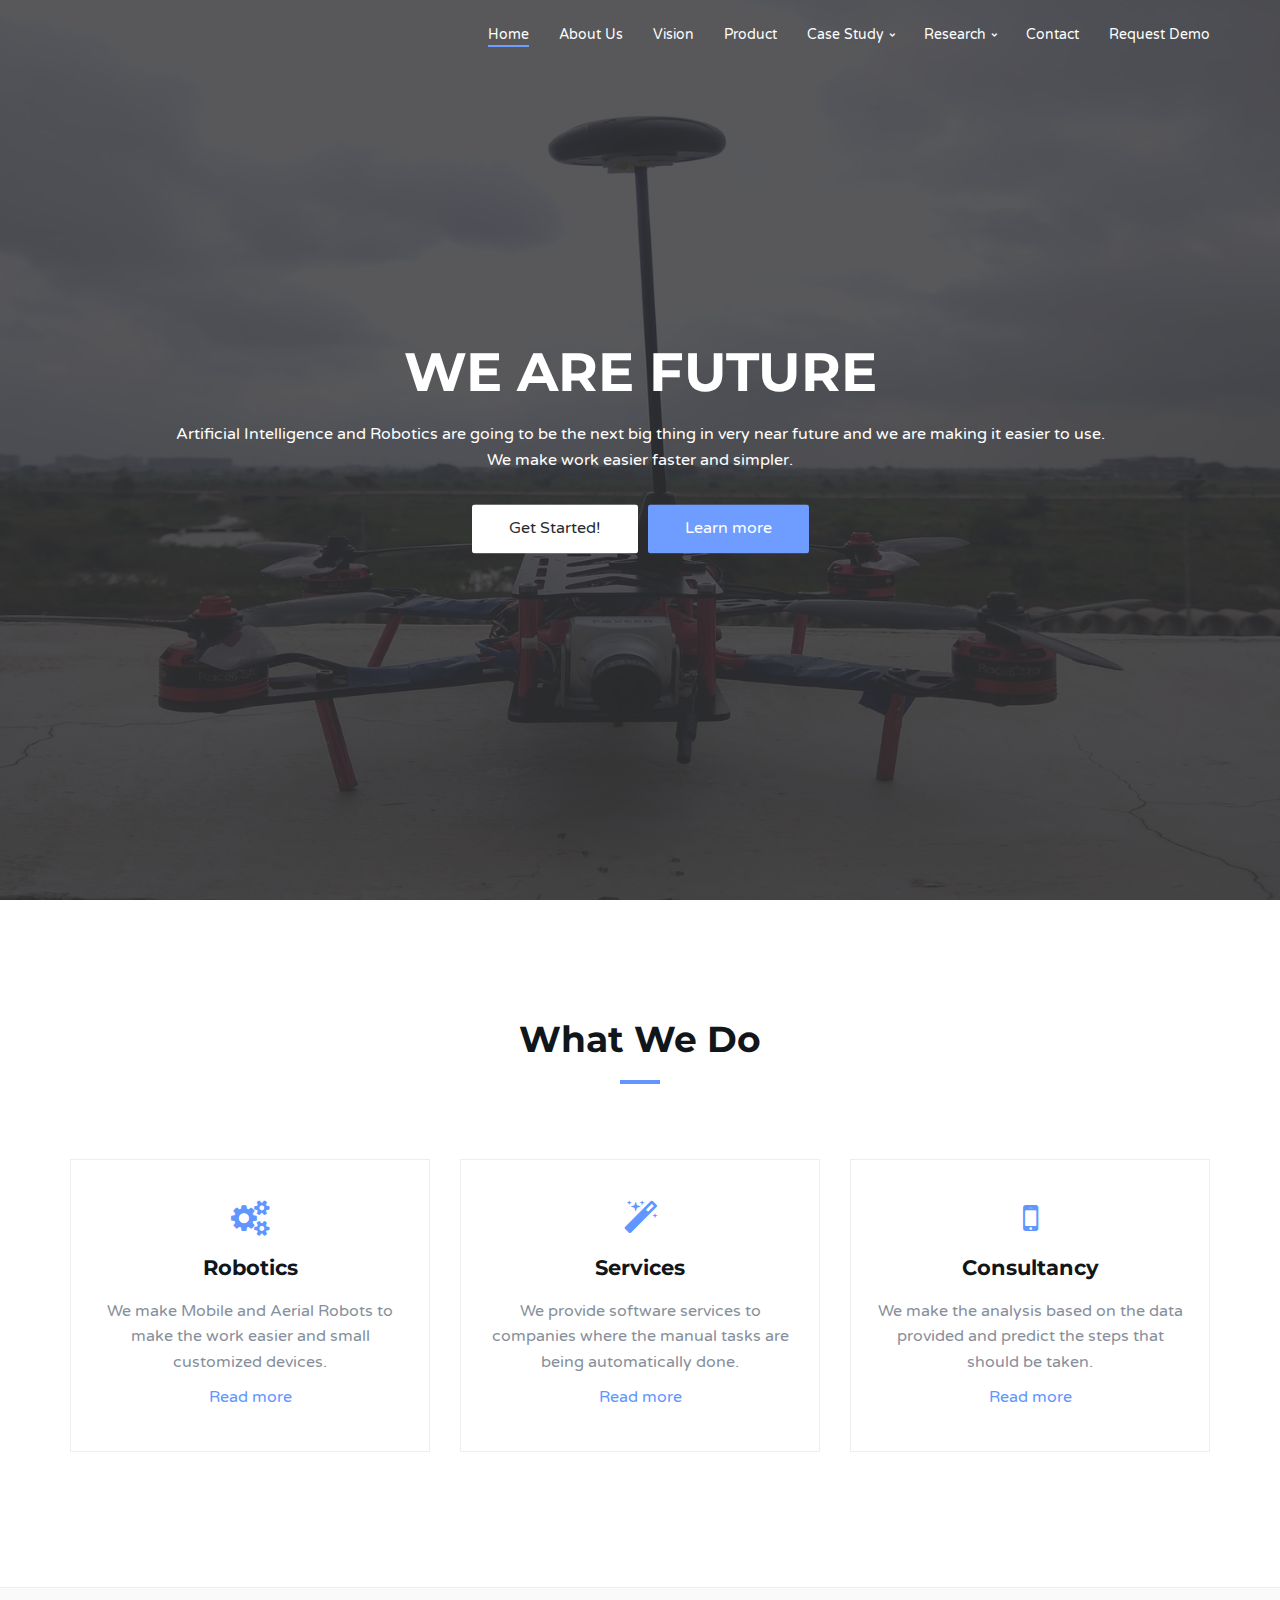
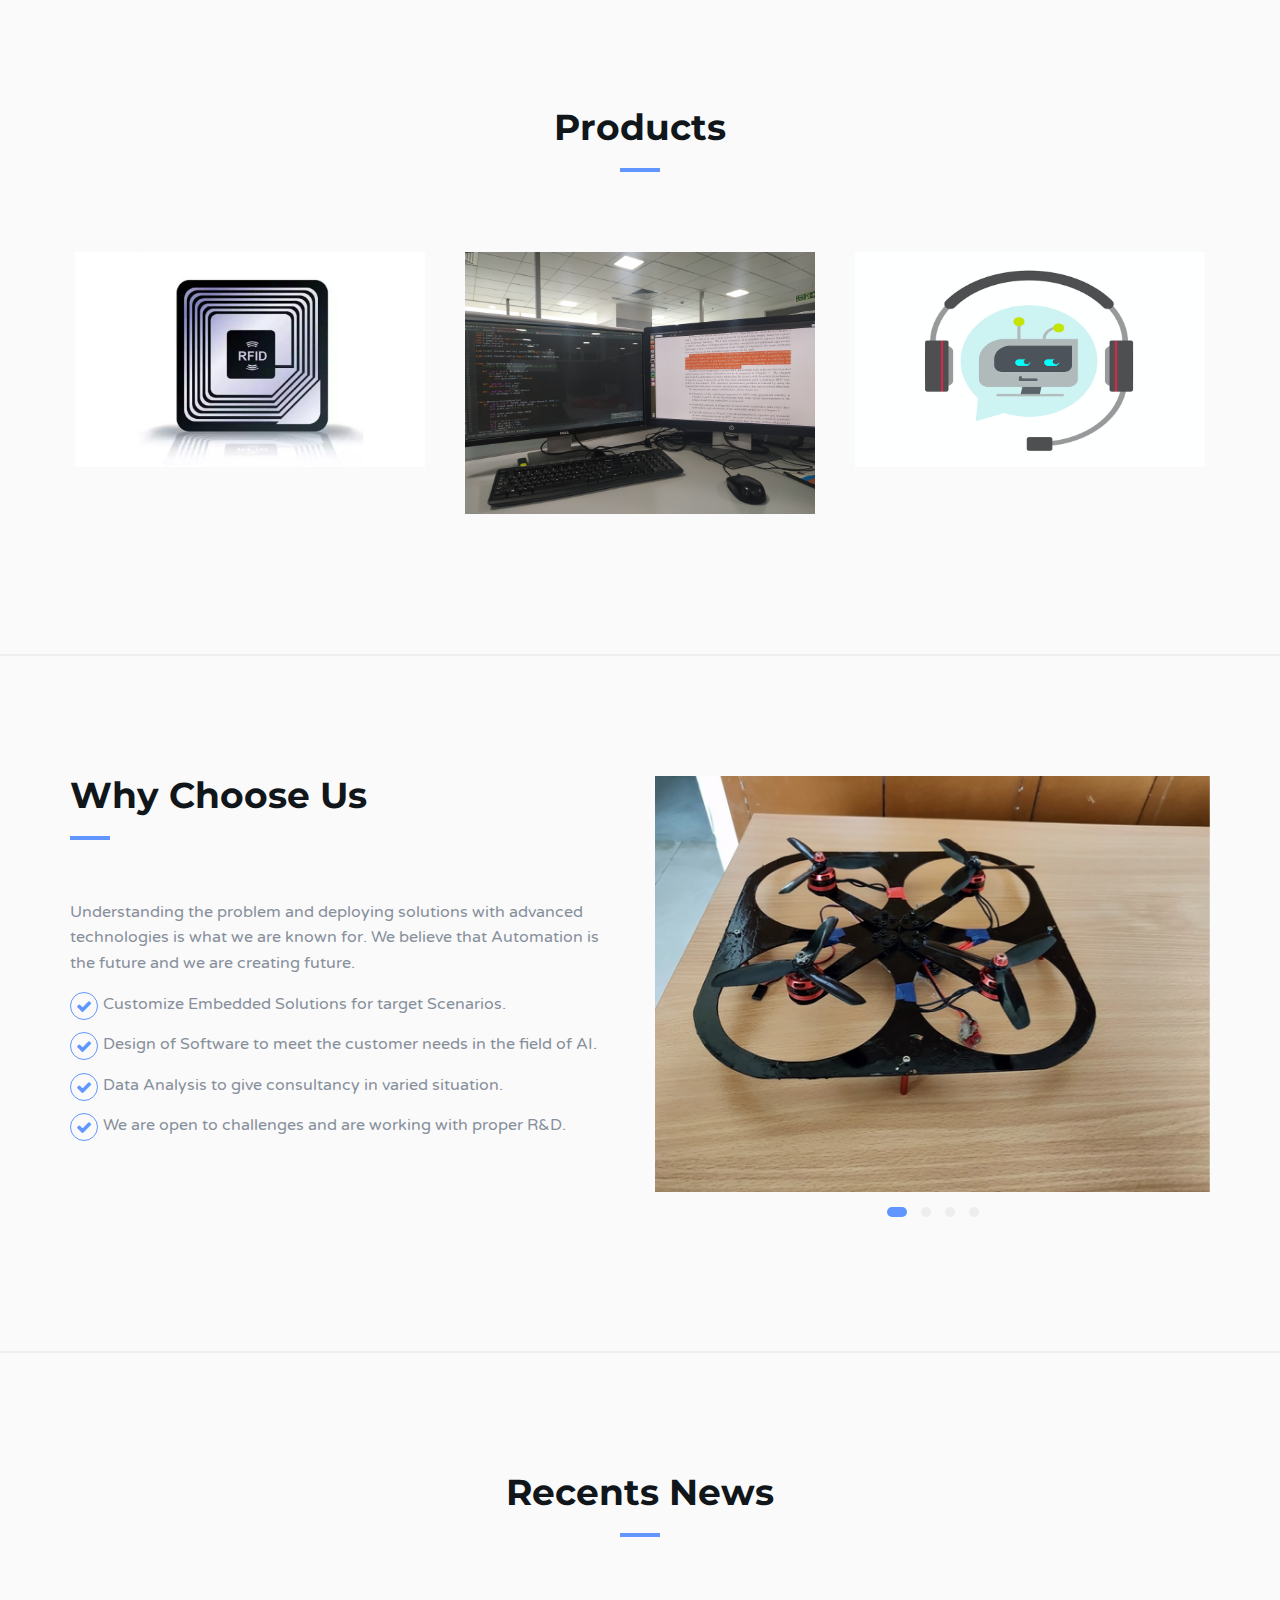
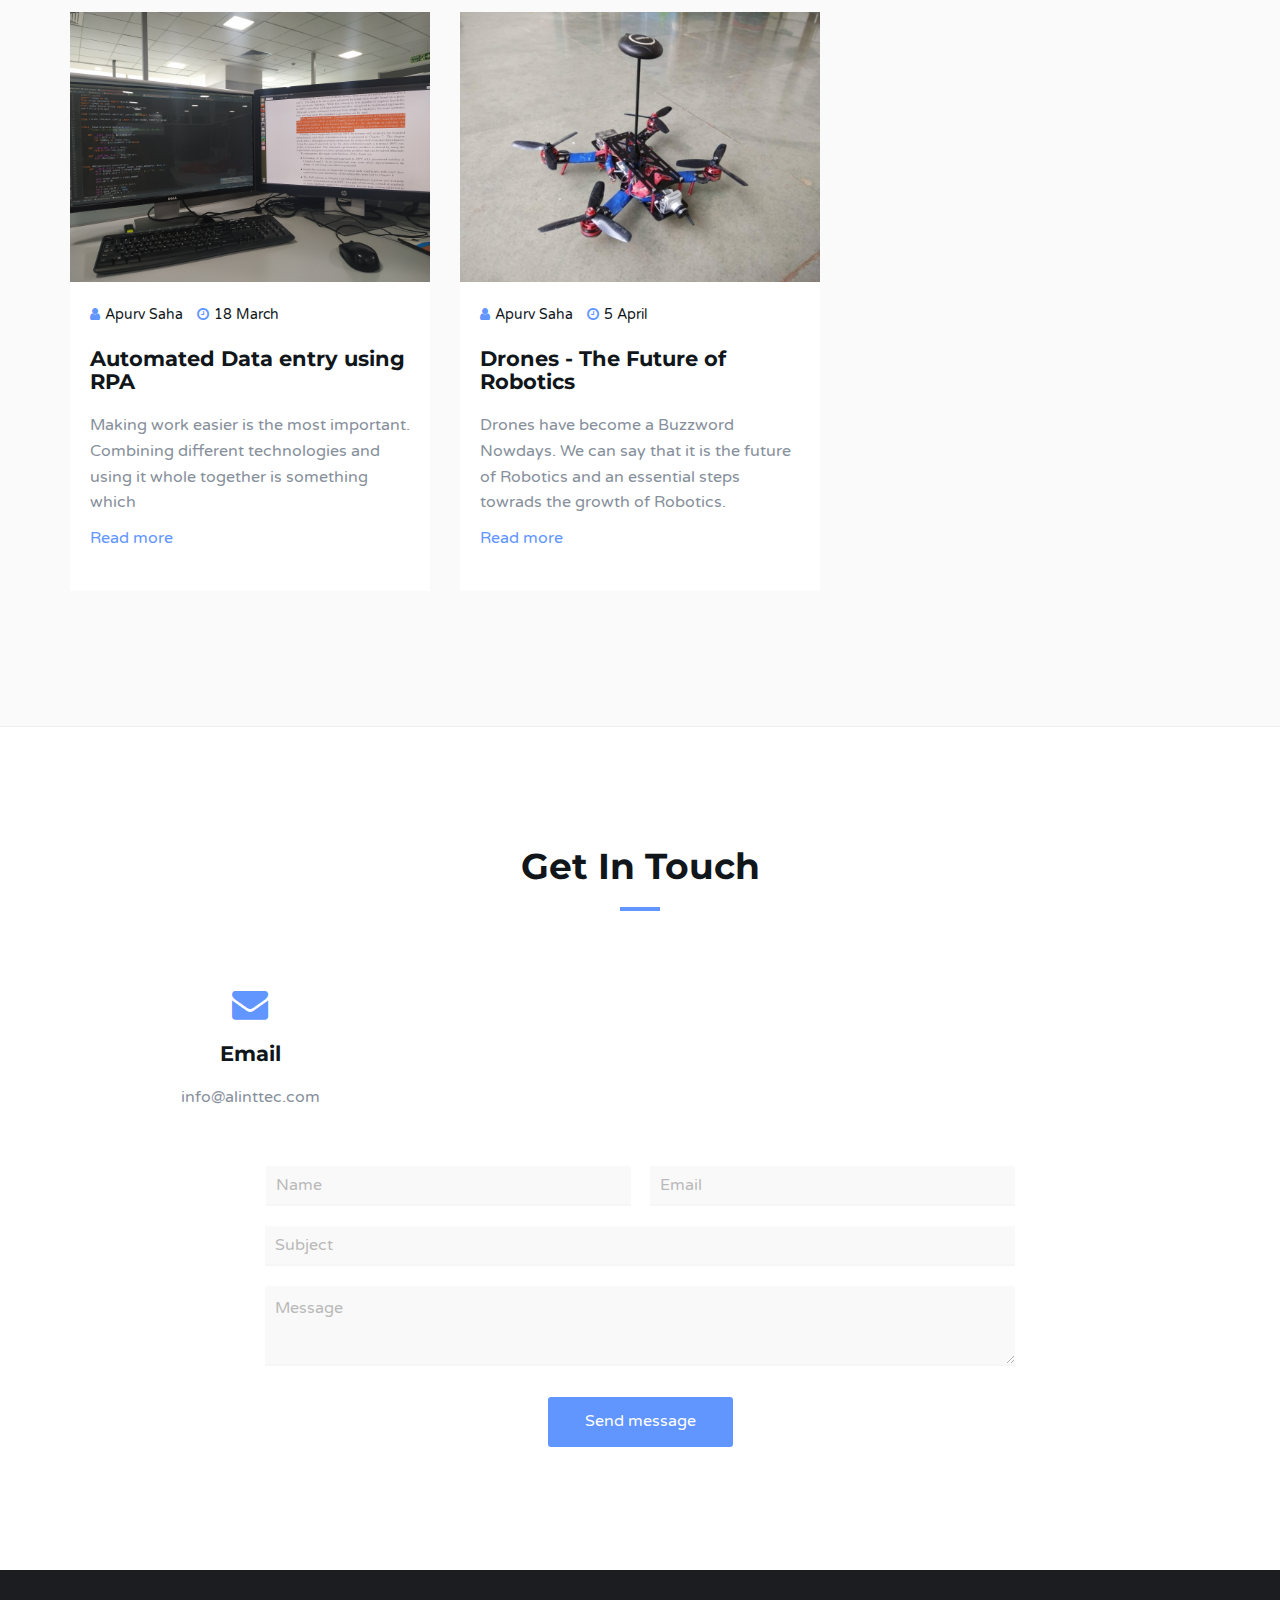
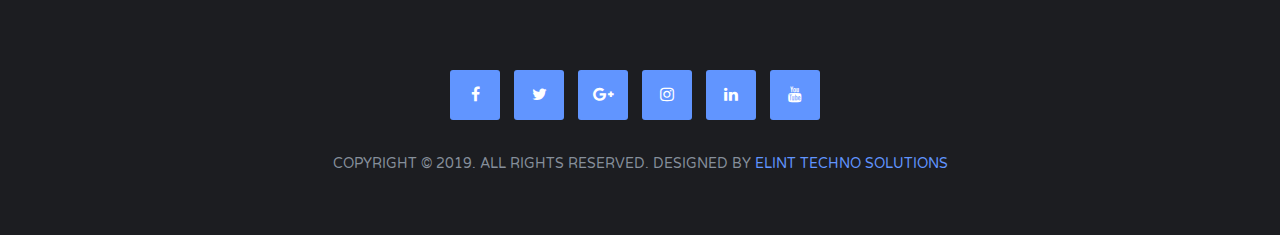
==== commit de896c24: "Update index.html" ====
--- a/index.html
+++ b/index.html
@@ -211,14 +211,14 @@
 
 				<!-- Work -->
 				<div class="col-md-4 col-xs-6 work">
-					<img class="img-responsive" src="./img/p1.jpg" alt="">
+					<img class="img-responsive" src="./img/blog4.jpg" alt="">
 					<div class="overlay"></div>
 					<div class="work-content">
 						<span>Service</span>
 						<h3>OCR with ML Interated with RPA</h3>
 						<div class="work-link">
 							<a href="#"><i class="fa fa-external-link"></i></a>
-							<a class="lightbox" href="./img/p1.jpg"><i class="fa fa-search"></i></a>
+							<a class="lightbox" href="./img/oc1.jpg"><i class="fa fa-search"></i></a>
 						</div>
 					</div>
 				</div>
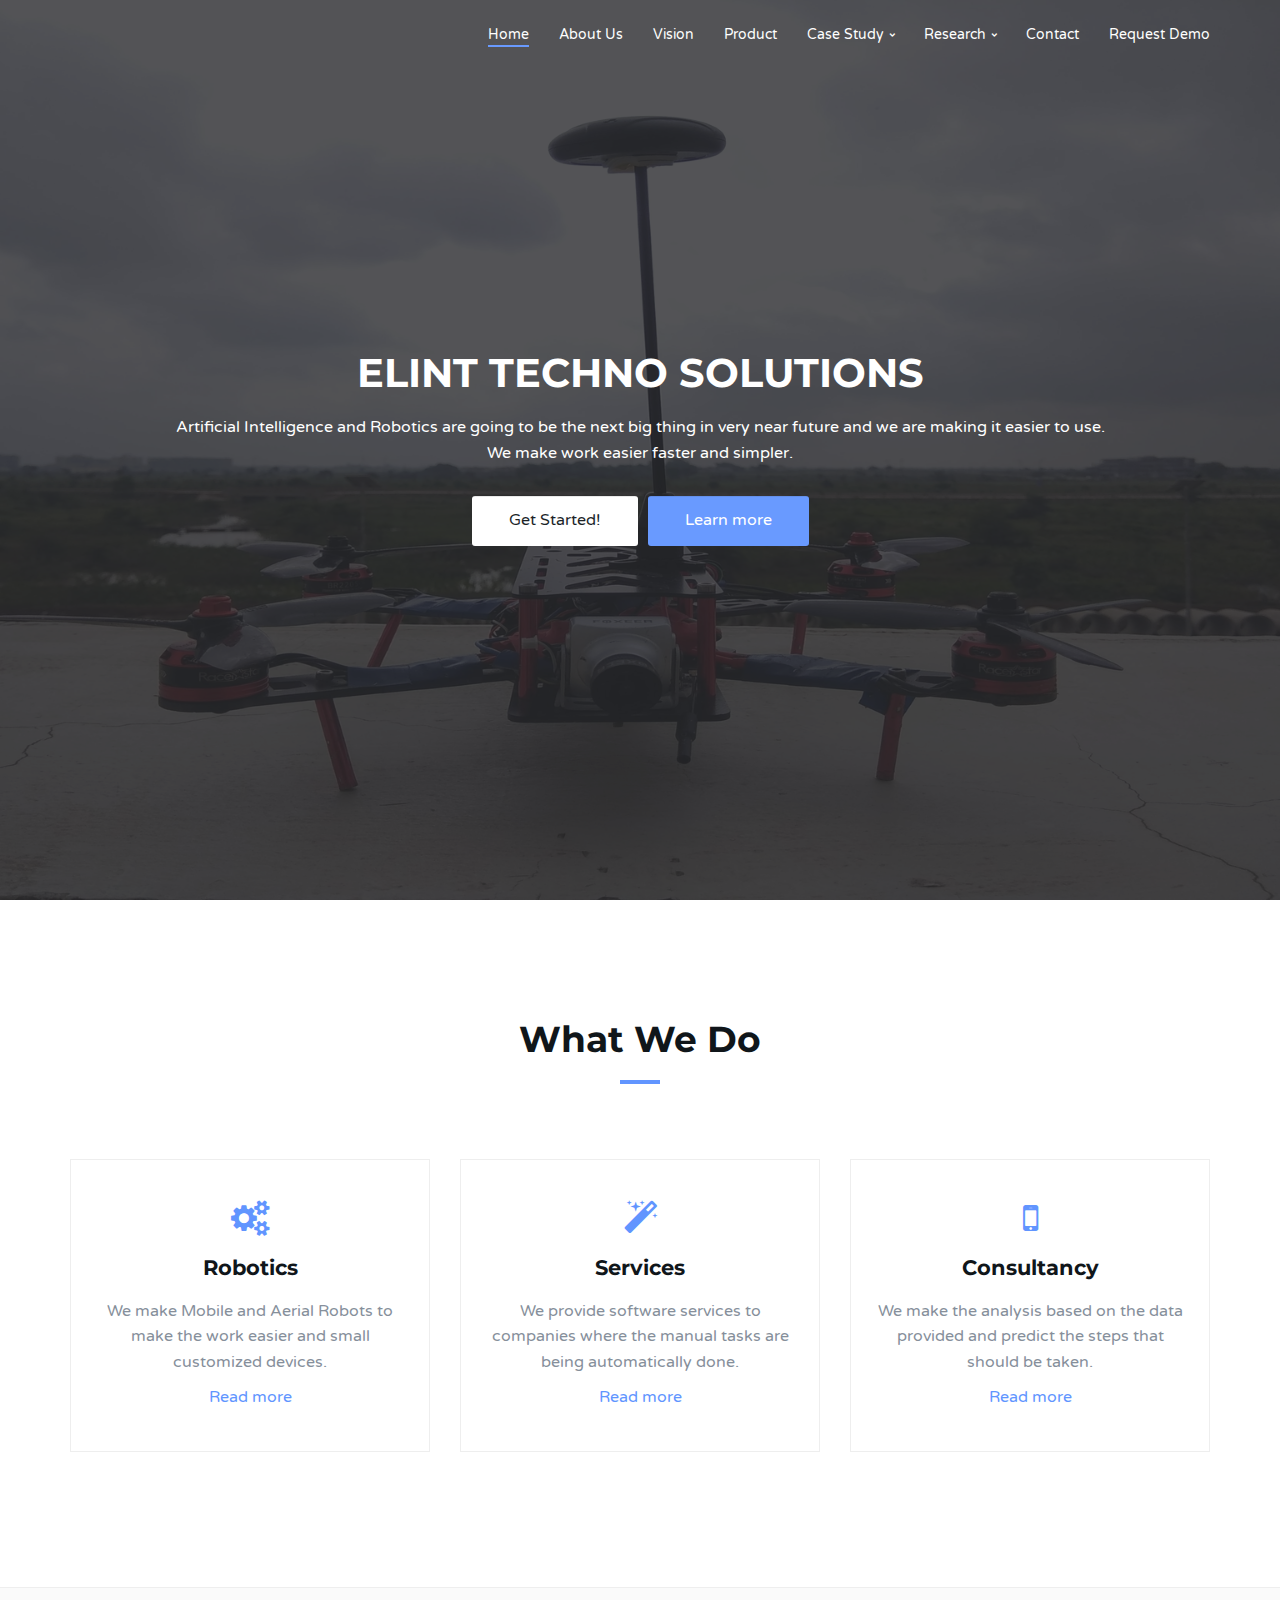
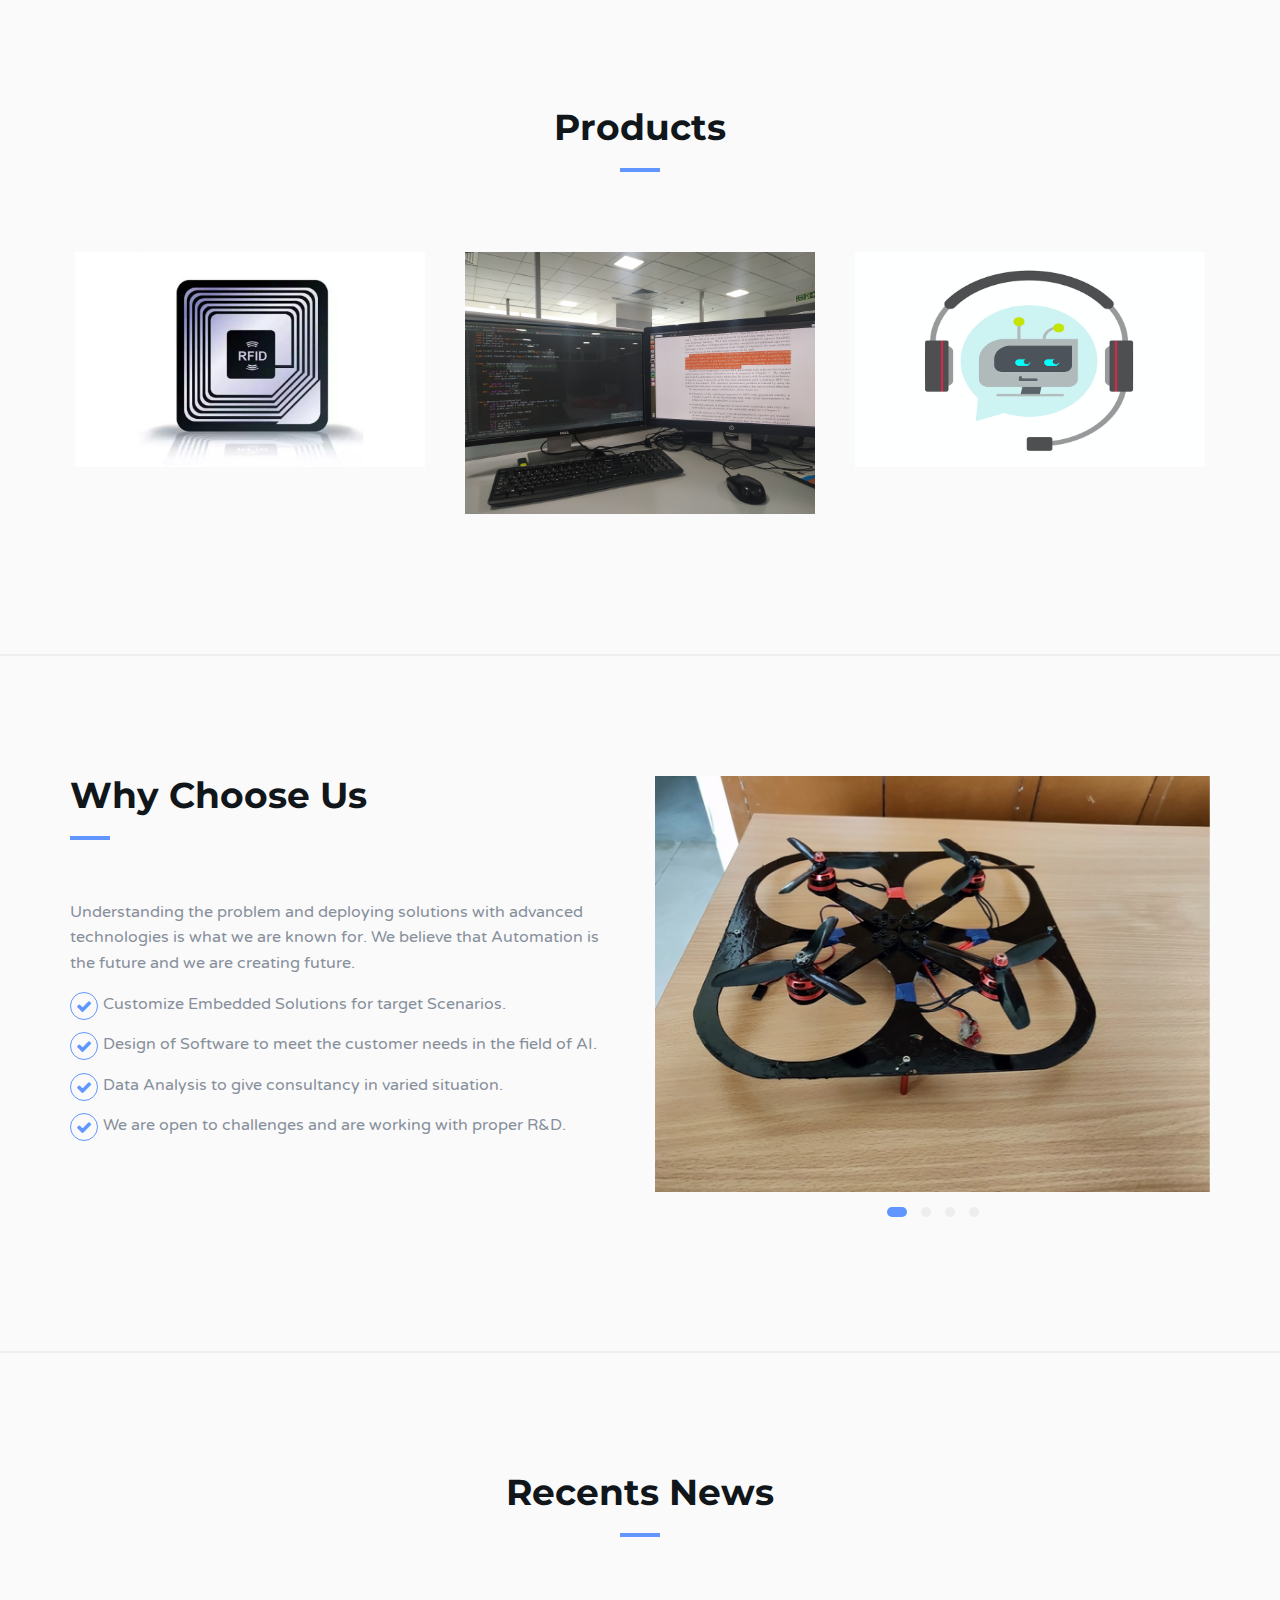
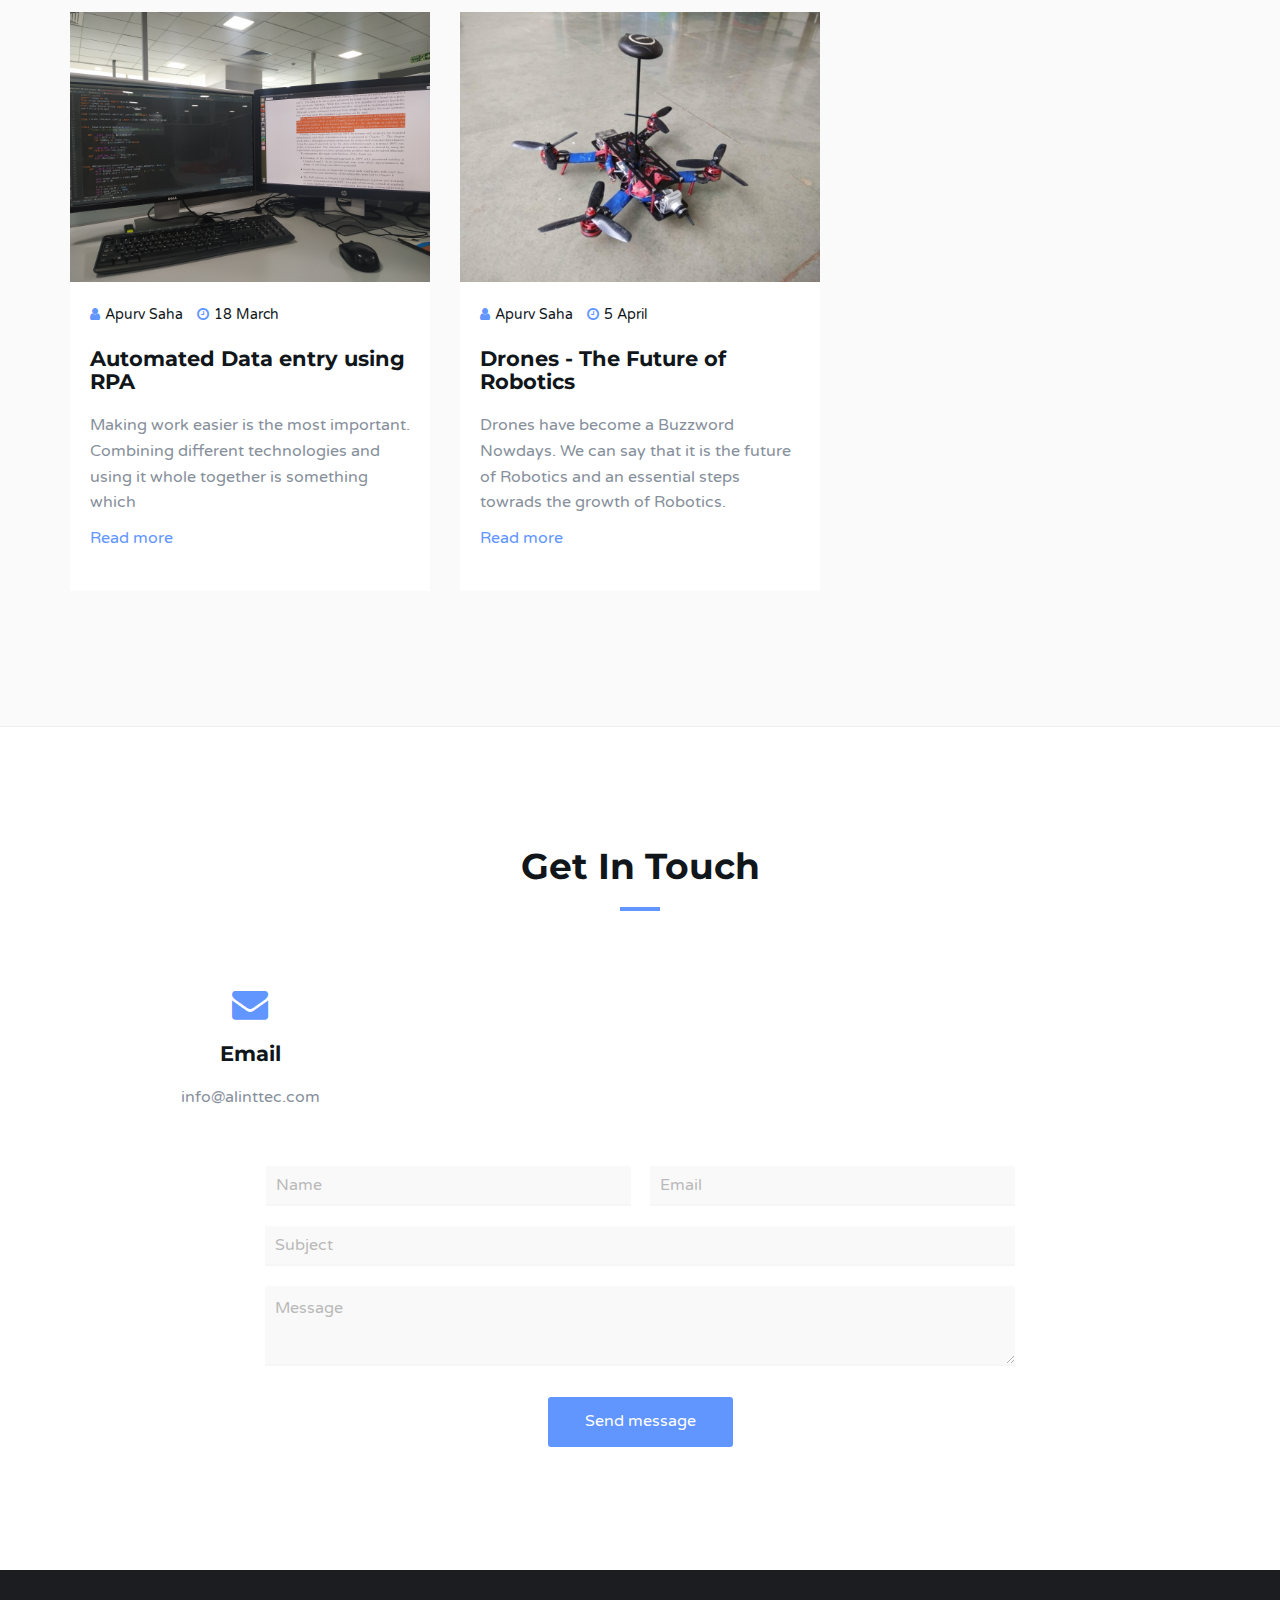
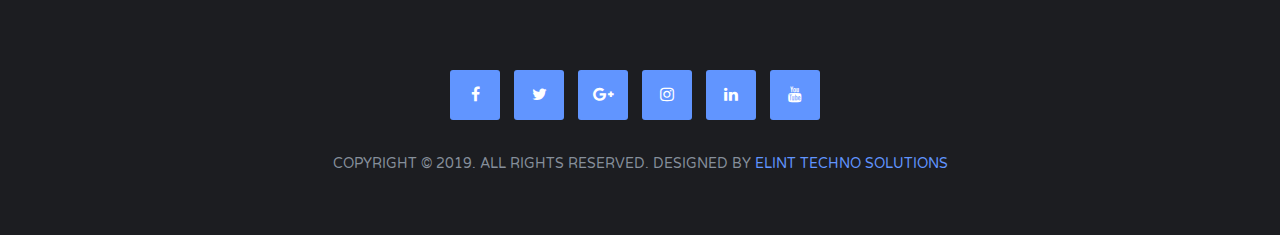
==== commit f7148308: "Update index.html" ====
--- a/index.html
+++ b/index.html
@@ -106,7 +106,7 @@
 					<!-- home content -->
 					<div class="col-md-10 col-md-offset-1">
 						<div class="home-content">
-							<h1 class="white-text">We Are Future</h1>
+							<h1 class="white-text">elint Techno Solutions</h1>
 							<p class="white-text">Artificial Intelligence and Robotics are going to be the next big thing in very near future and we are making it easier to use. We make work easier faster and simpler.
 							</p>
 							<button class="white-btn" onclick="window.location.href = '#portfolio'">Get Started!</button>
--- a/css/style.css
+++ b/css/style.css
@@ -61,7 +61,7 @@
 }
 
 h1 {
-    font-size: 54px;
+    font-size: 40px;
 }
 
 h2 {
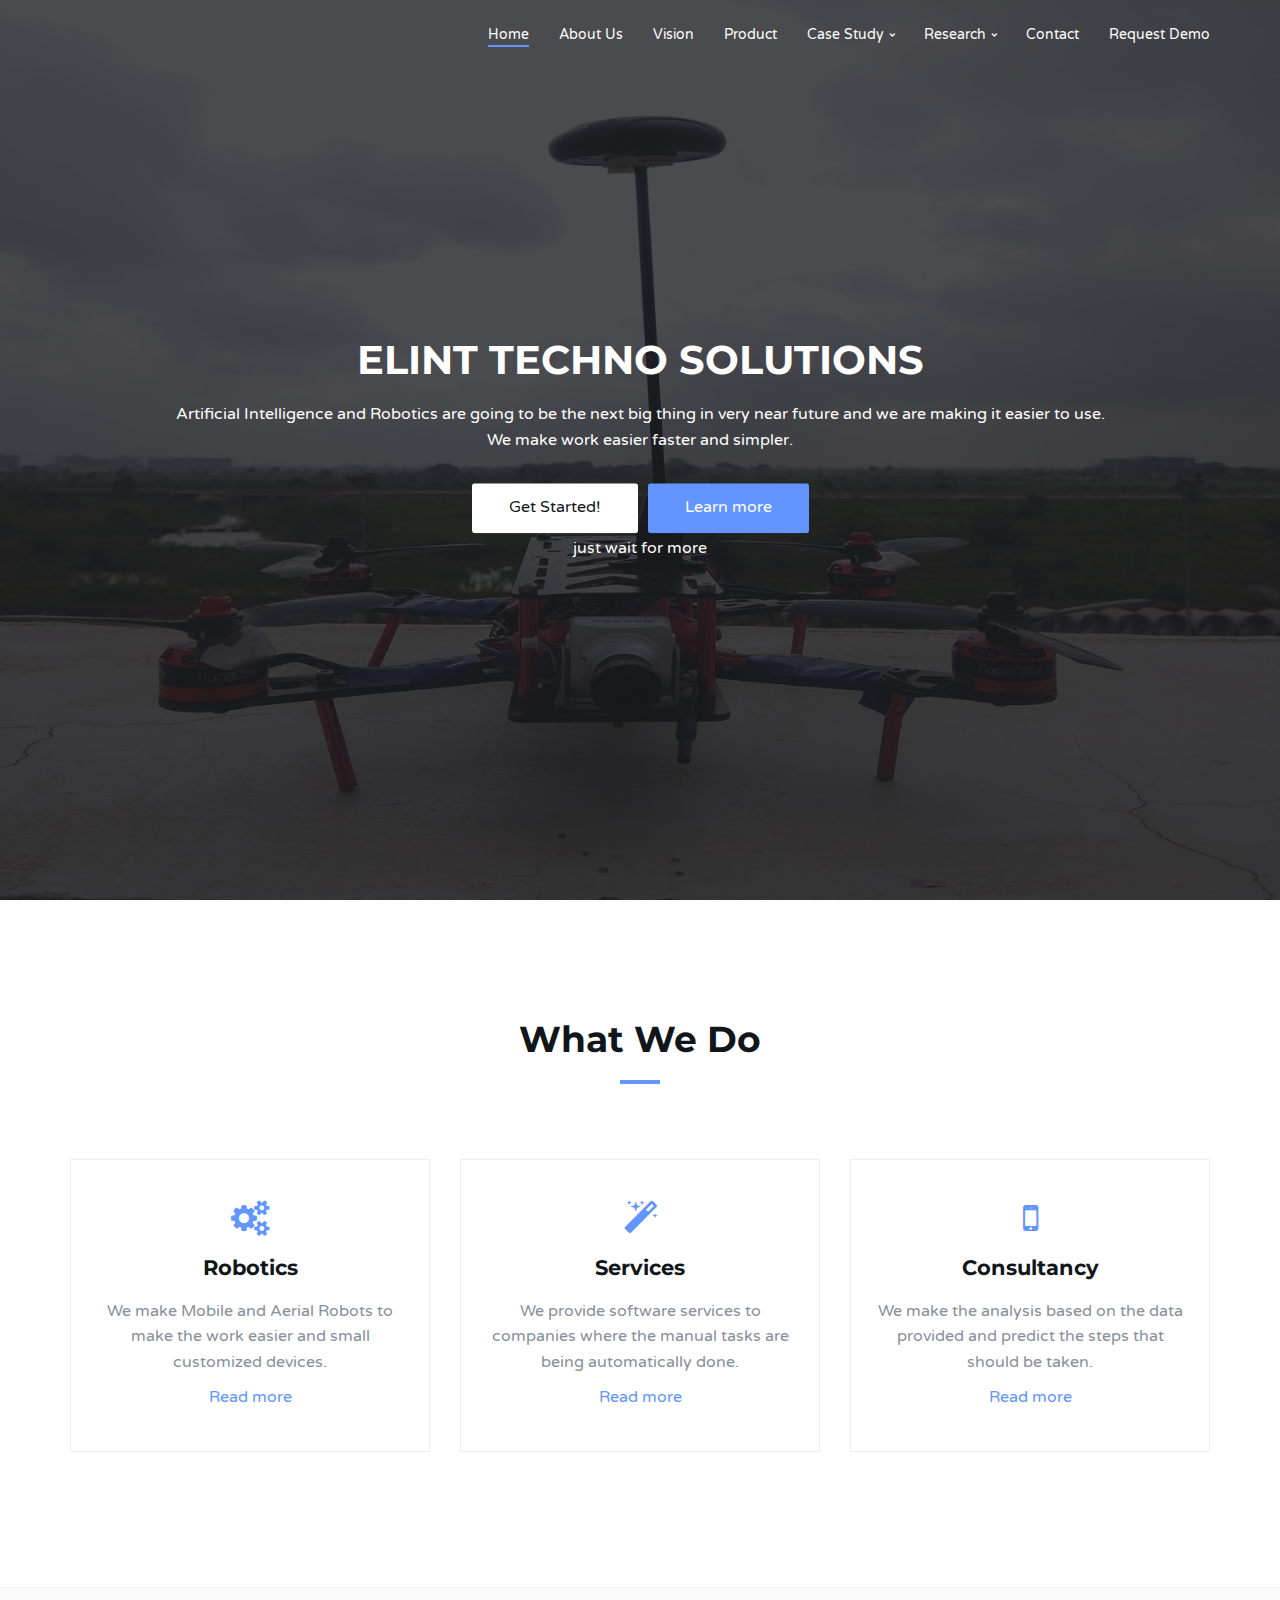
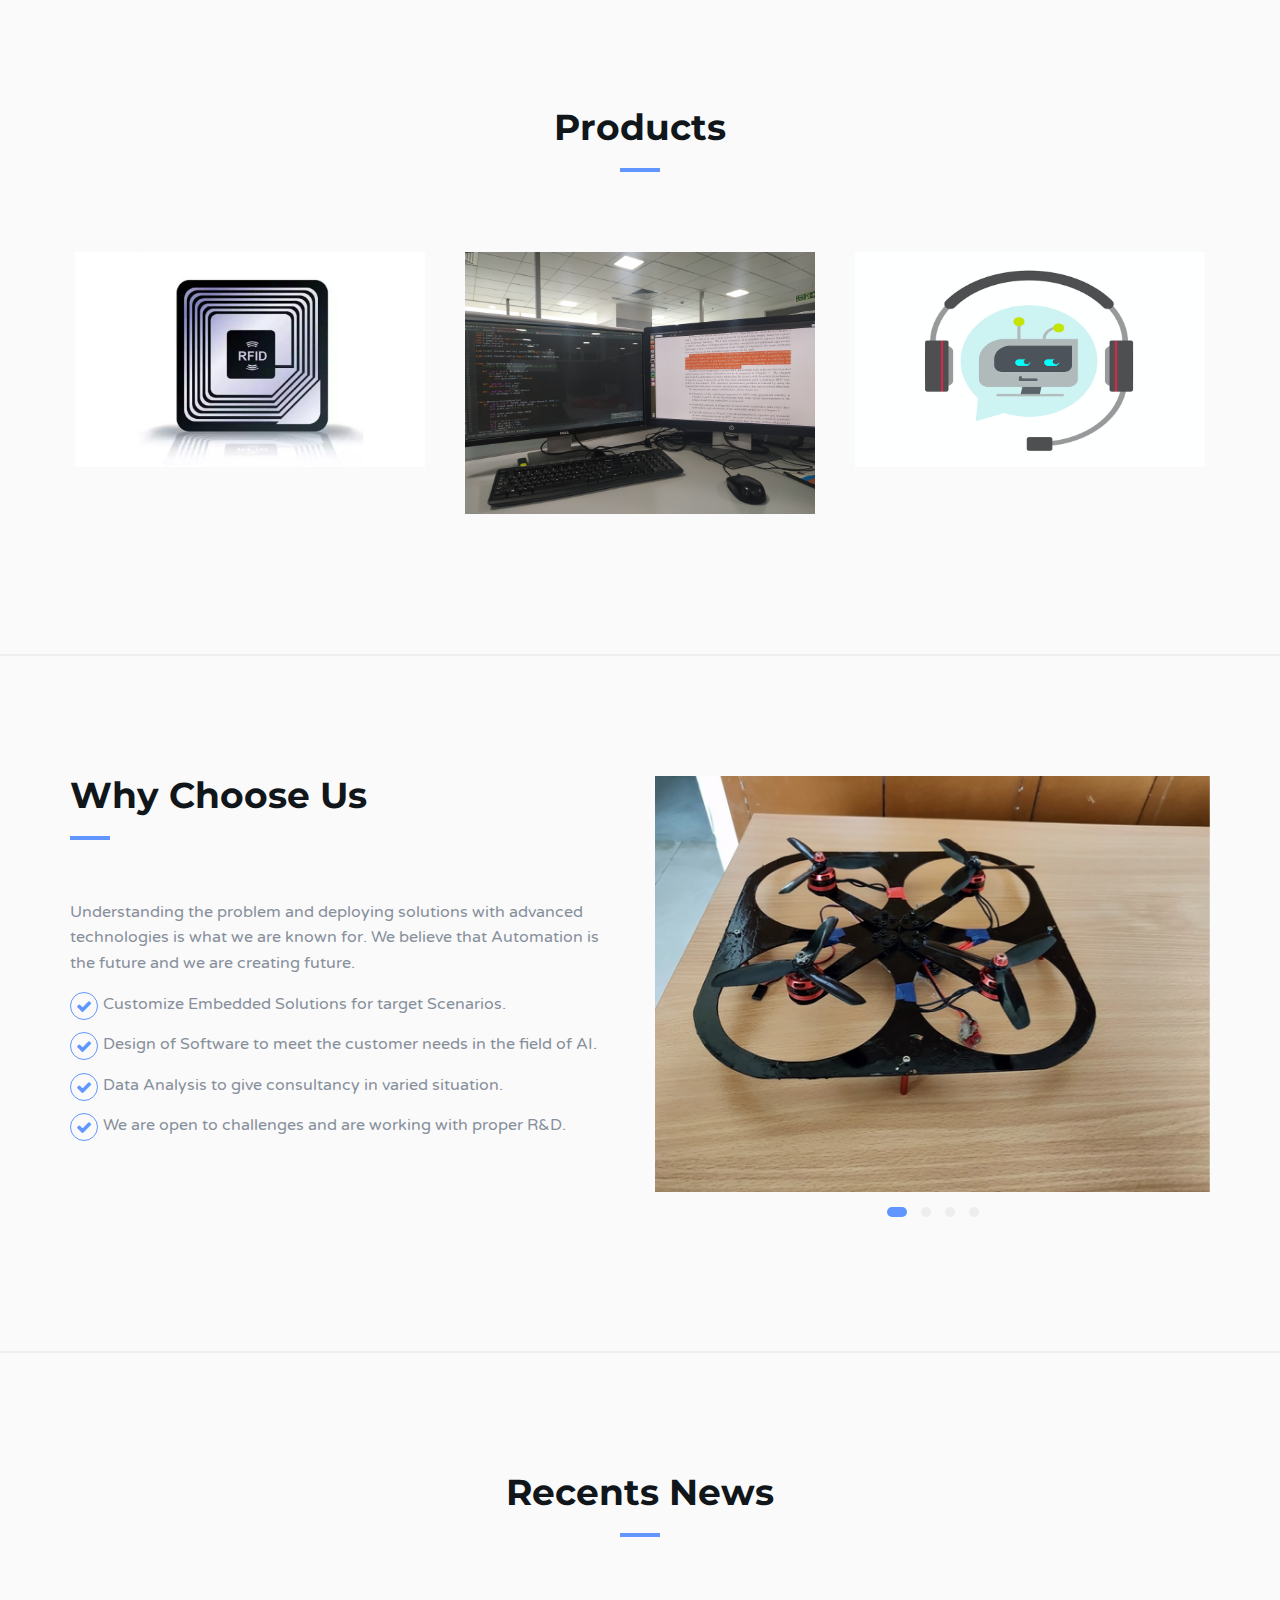
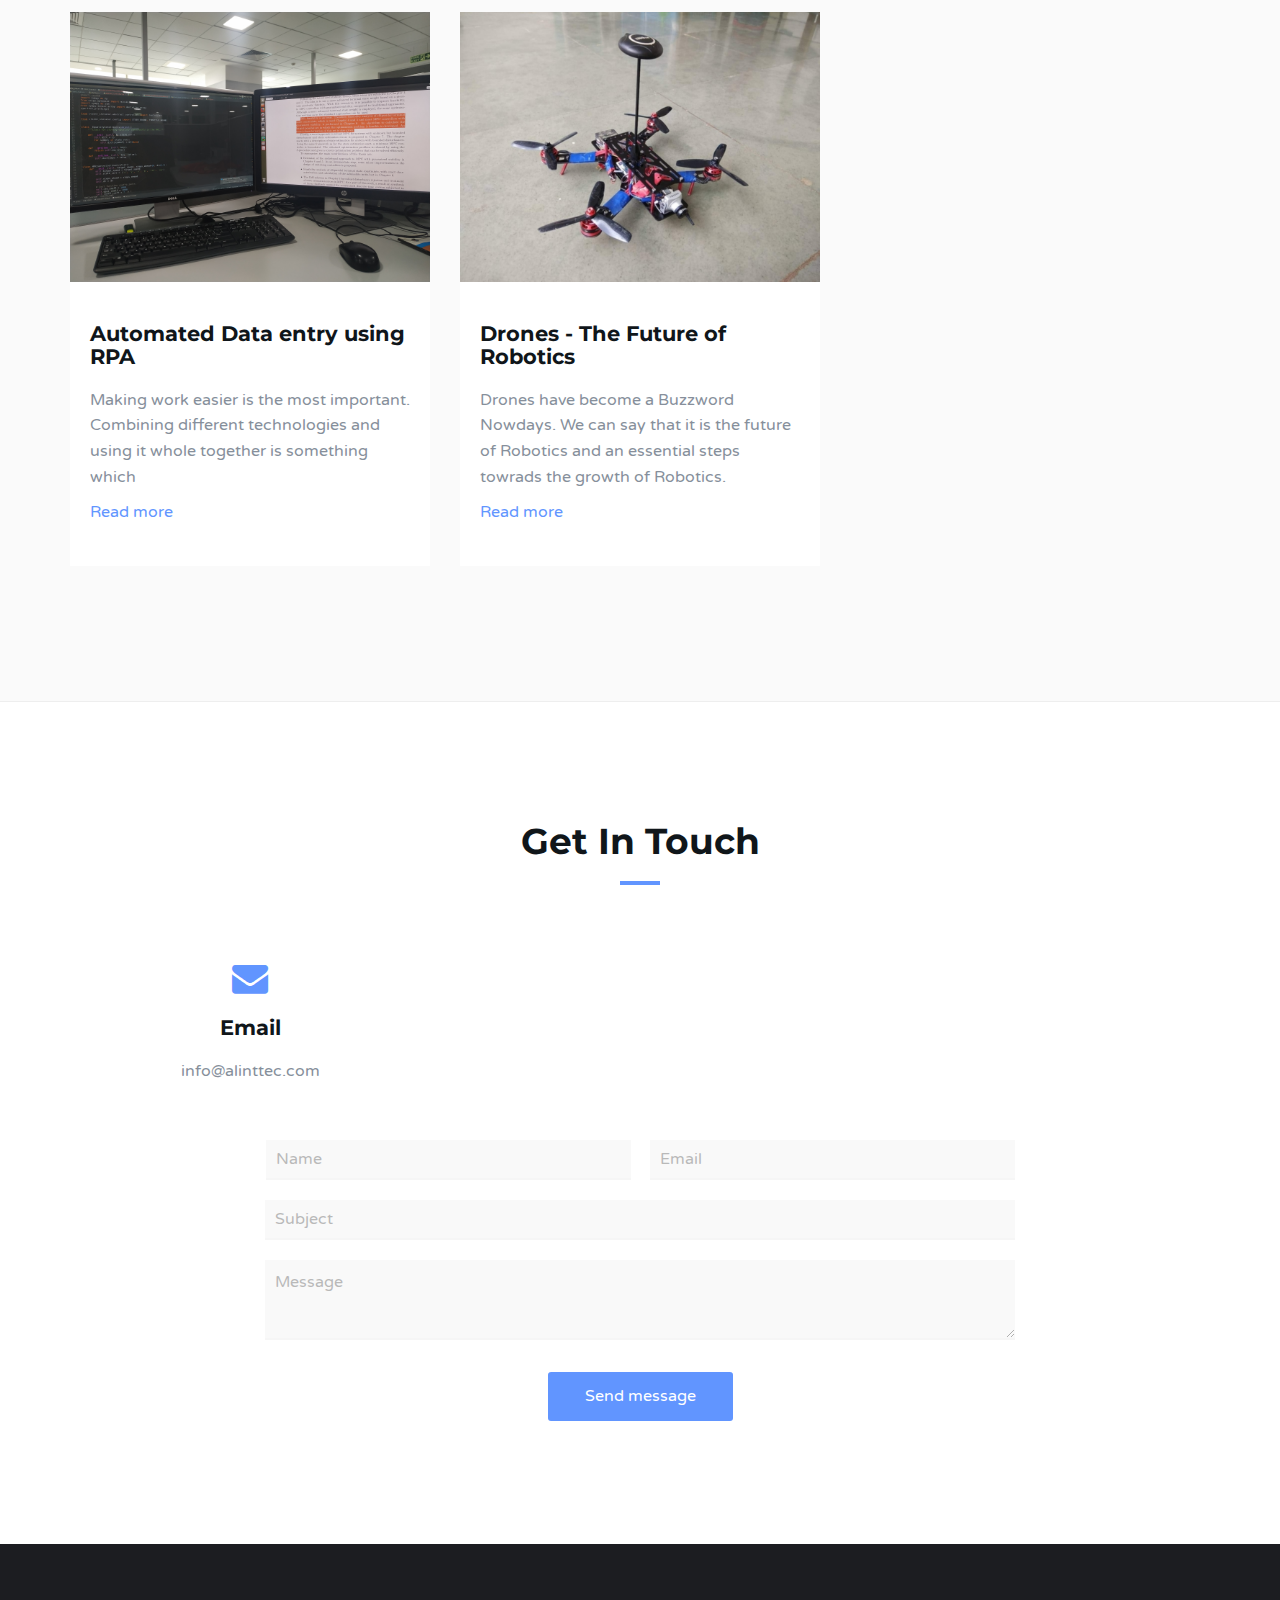
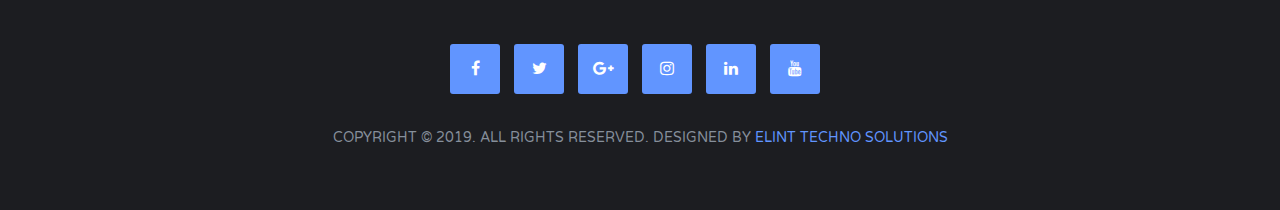
==== commit 16ae1310: "Update index.html" ====
--- a/index.html
+++ b/index.html
@@ -106,12 +106,13 @@
 					<!-- home content -->
 					<div class="col-md-10 col-md-offset-1">
 						<div class="home-content">
-							<h1 class="white-text">elint Techno Solutions</h1>
+							<h1 class="white-text">eLint Techno Solutions</h1>
 							<p class="white-text">Artificial Intelligence and Robotics are going to be the next big thing in very near future and we are making it easier to use. We make work easier faster and simpler.
 							</p>
 							<button class="white-btn" onclick="window.location.href = '#portfolio'">Get Started!</button>
 							<button class="main-btn" onclick="window.location.href = '#about'">Learn more</button>
 						</div>
+						<h7 class="white-text">just wait for more</h7>
 					</div>
 					<!-- /home content -->
 
@@ -326,8 +327,6 @@
 						</div>
 						<div class="blog-content">
 							<ul class="blog-meta">
-								<li><i class="fa fa-user"></i>Apurv Saha</li>
-								<li><i class="fa fa-clock-o"></i>18 March</li>
 								<!--<li><i class="fa fa-comments"></i>57</li>-->
 							</ul>
 							<h3>Automated Data entry using RPA</h3>
@@ -347,8 +346,6 @@
 						</div>
 						<div class="blog-content">
 							<ul class="blog-meta">
-								<li><i class="fa fa-user"></i>Apurv Saha</li>
-								<li><i class="fa fa-clock-o"></i>5 April</li>
 								<!--<li><i class="fa fa-comments"></i>57</li>-->
 							</ul>
 							<h3>Drones - The Future of Robotics</h3>
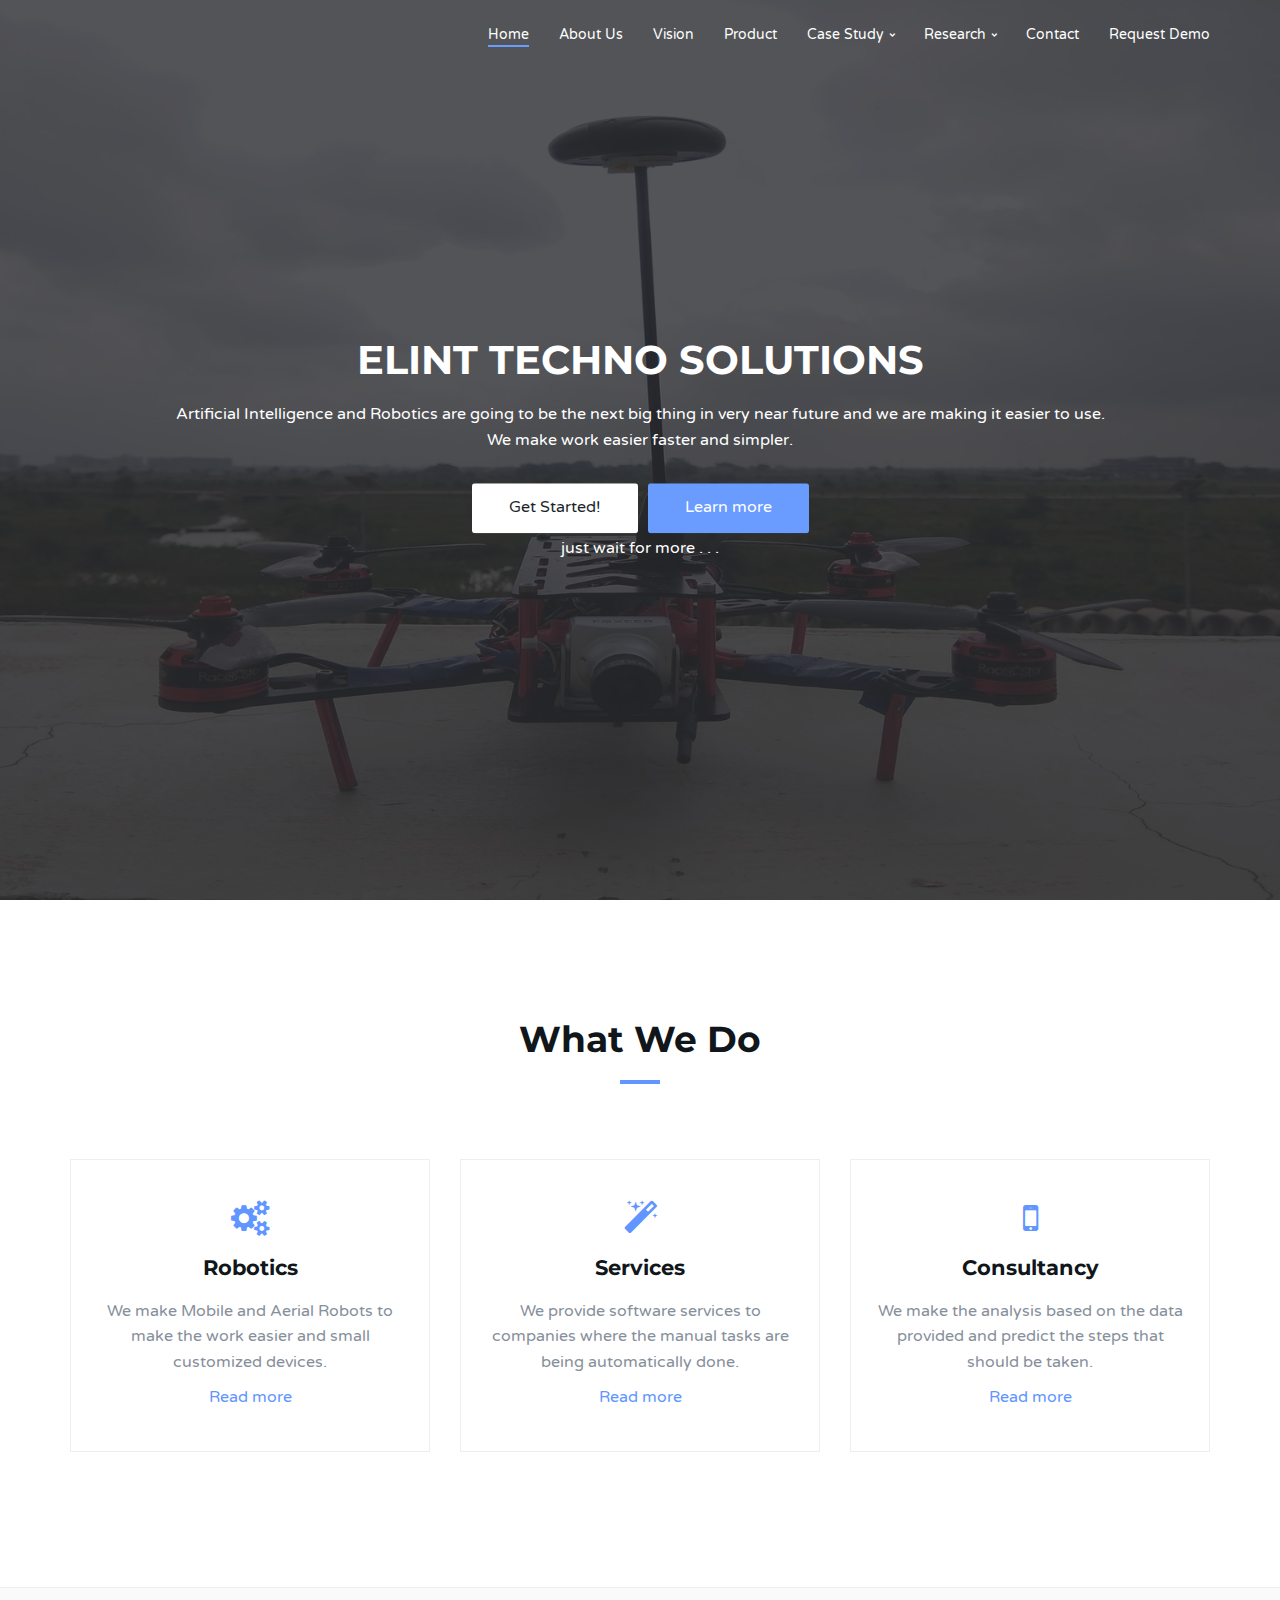
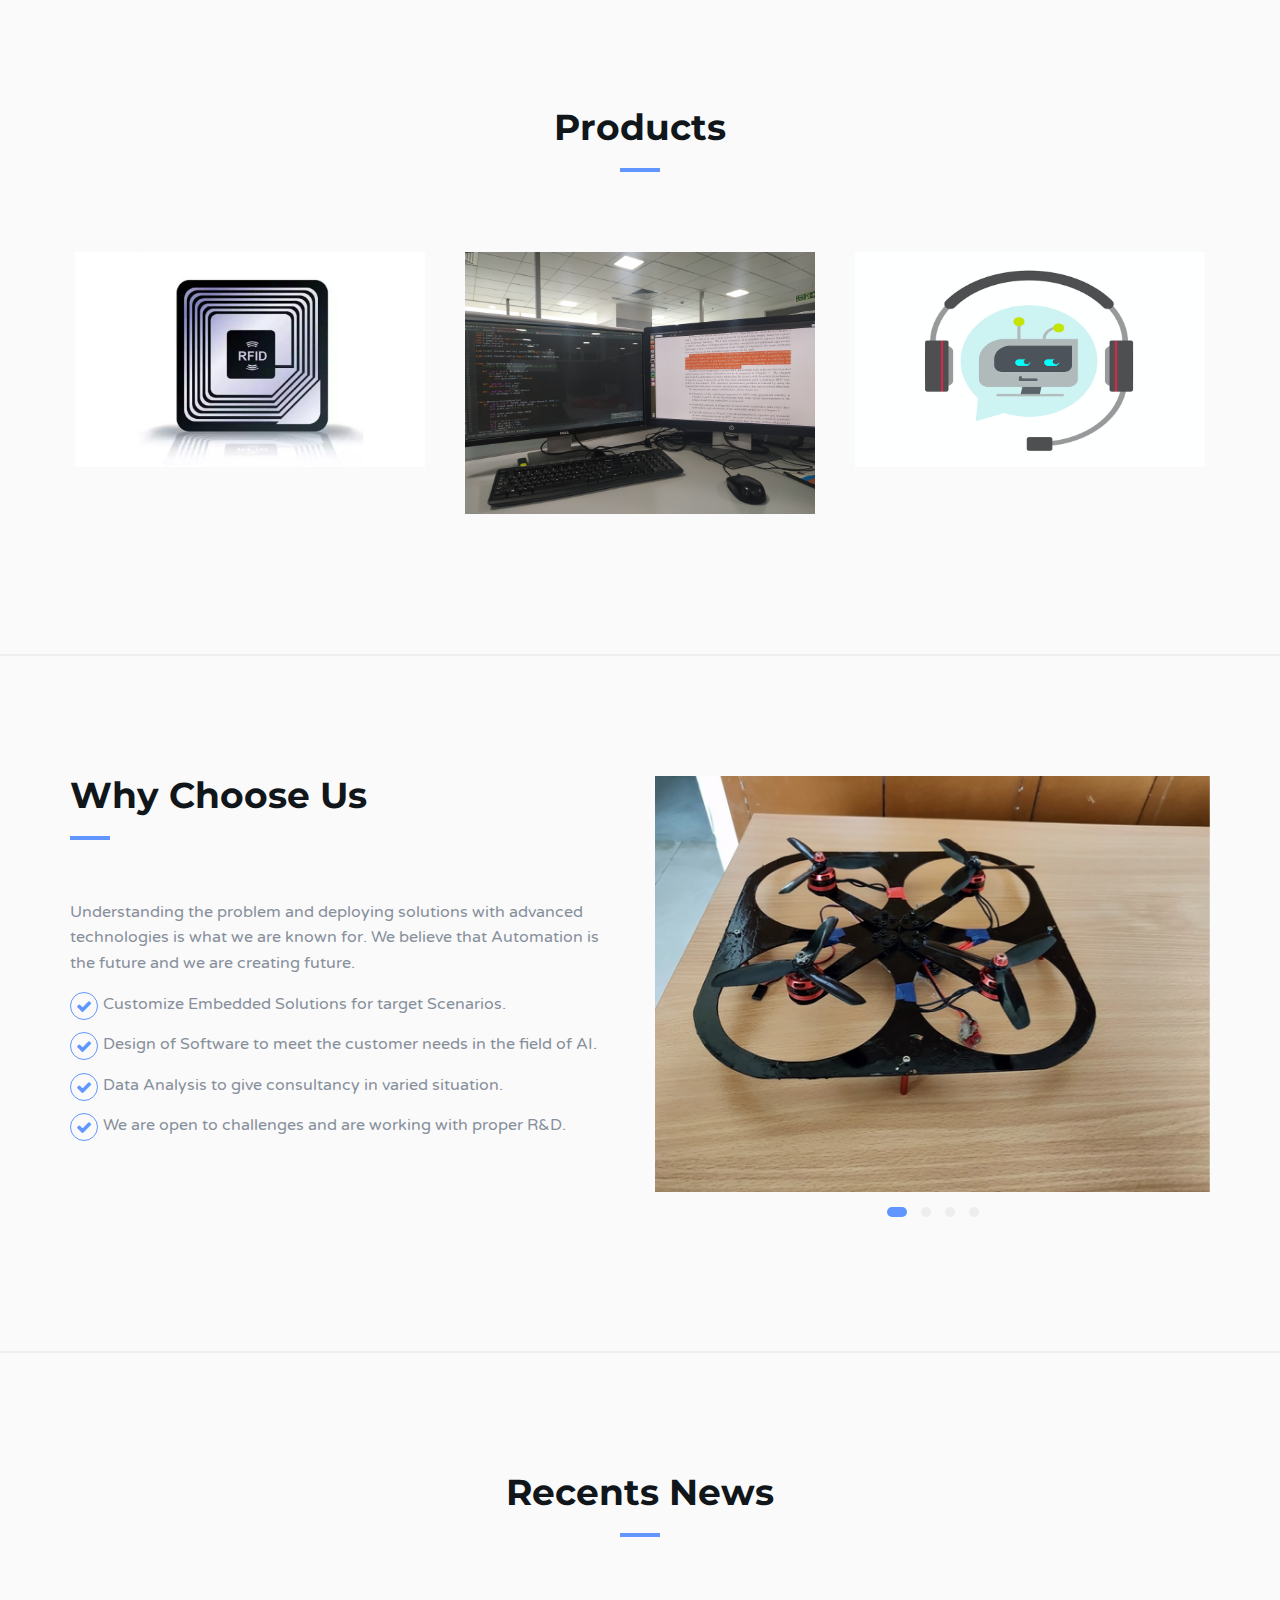
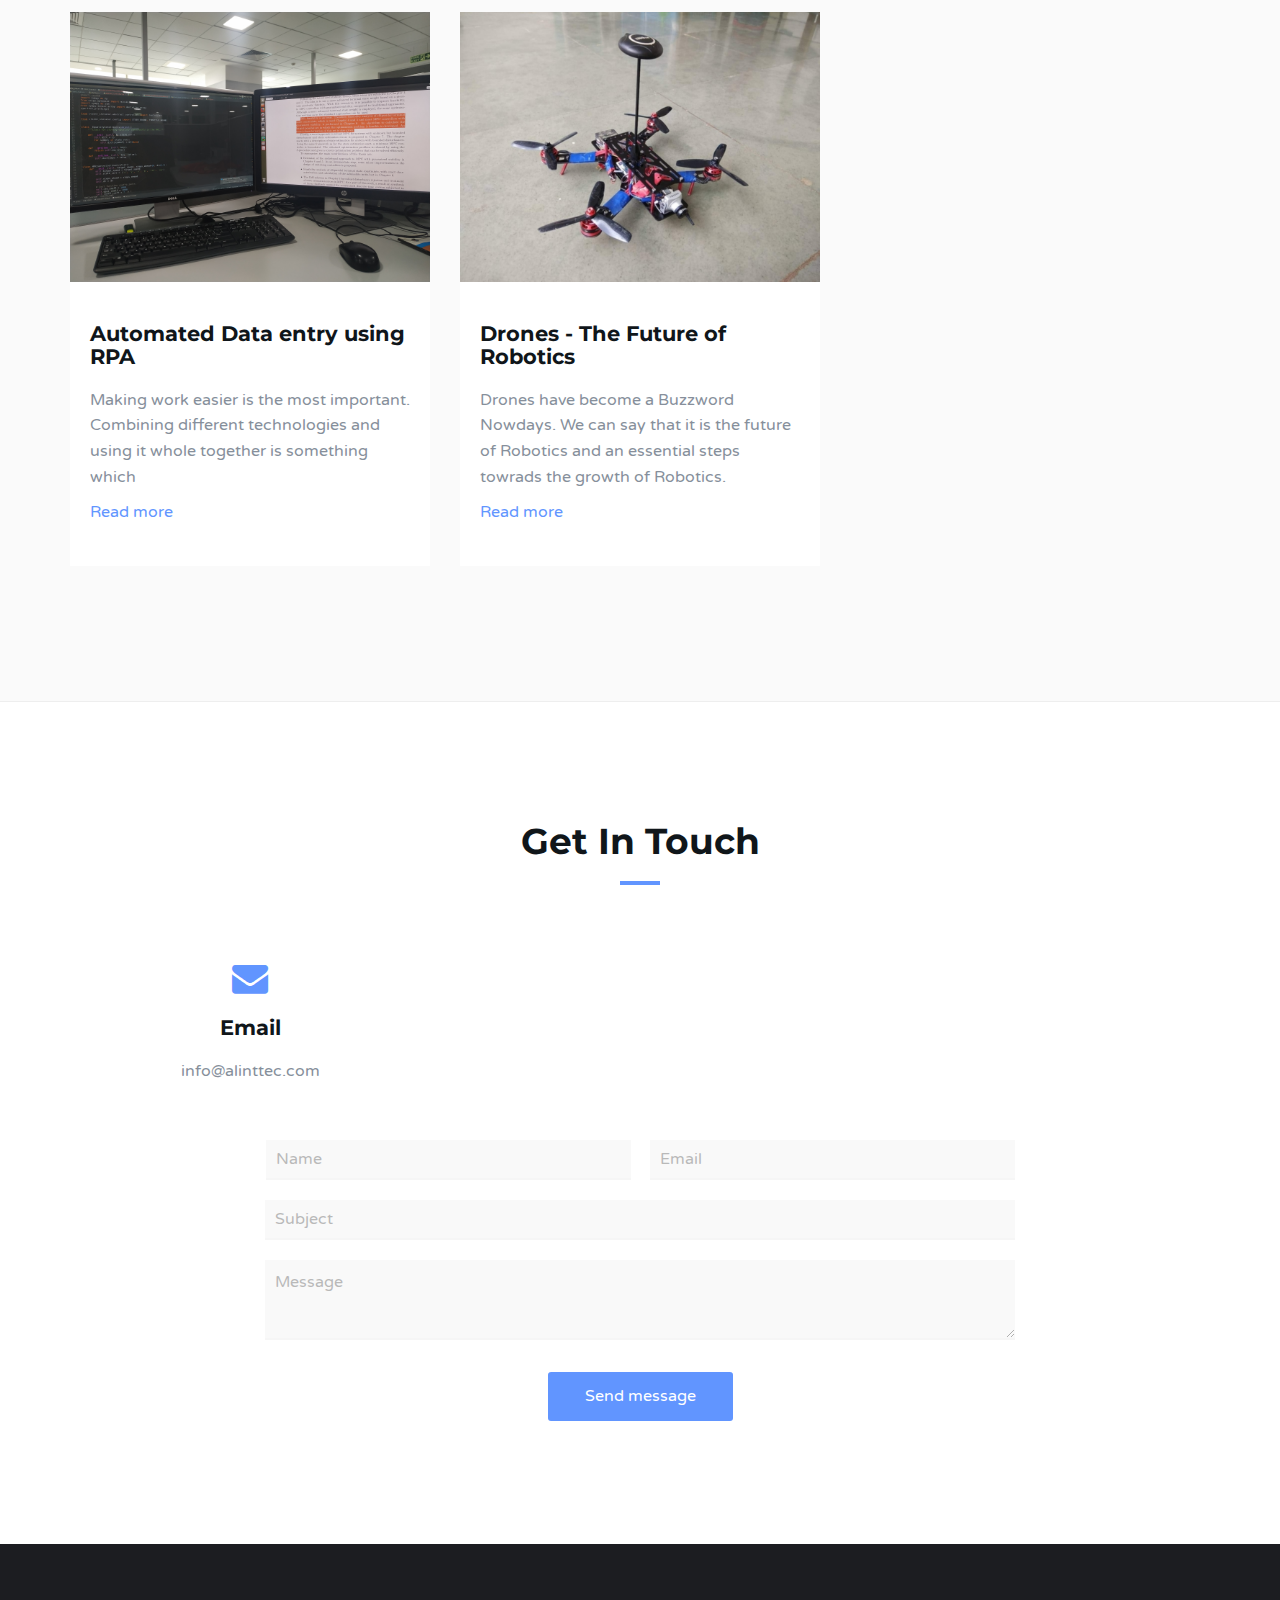
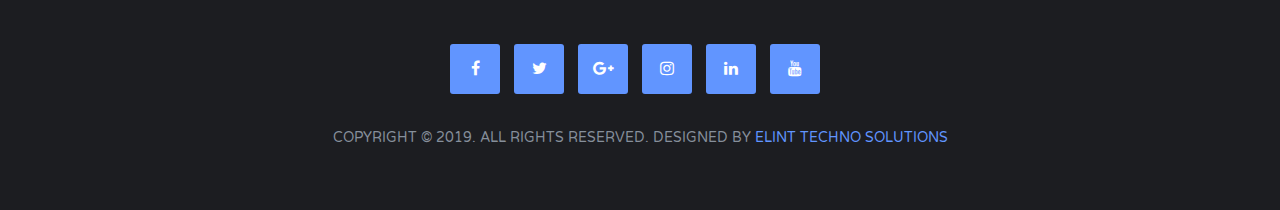
==== commit a6ece79b: "Update index.html" ====
--- a/index.html
+++ b/index.html
@@ -112,7 +112,7 @@
 							<button class="white-btn" onclick="window.location.href = '#portfolio'">Get Started!</button>
 							<button class="main-btn" onclick="window.location.href = '#about'">Learn more</button>
 						</div>
-						<h7 class="white-text">just wait for more</h7>
+						<h7 class="white-text">just wait for more . . .</h7>
 					</div>
 					<!-- /home content -->
 
@@ -216,7 +216,7 @@
 					<div class="overlay"></div>
 					<div class="work-content">
 						<span>Service</span>
-						<h3>OCR with ML Interated with RPA</h3>
+						<h3>OCR with ML Integrated with RPA</h3>
 						<div class="work-link">
 							<a href="#"><i class="fa fa-external-link"></i></a>
 							<a class="lightbox" href="./img/oc1.jpg"><i class="fa fa-search"></i></a>
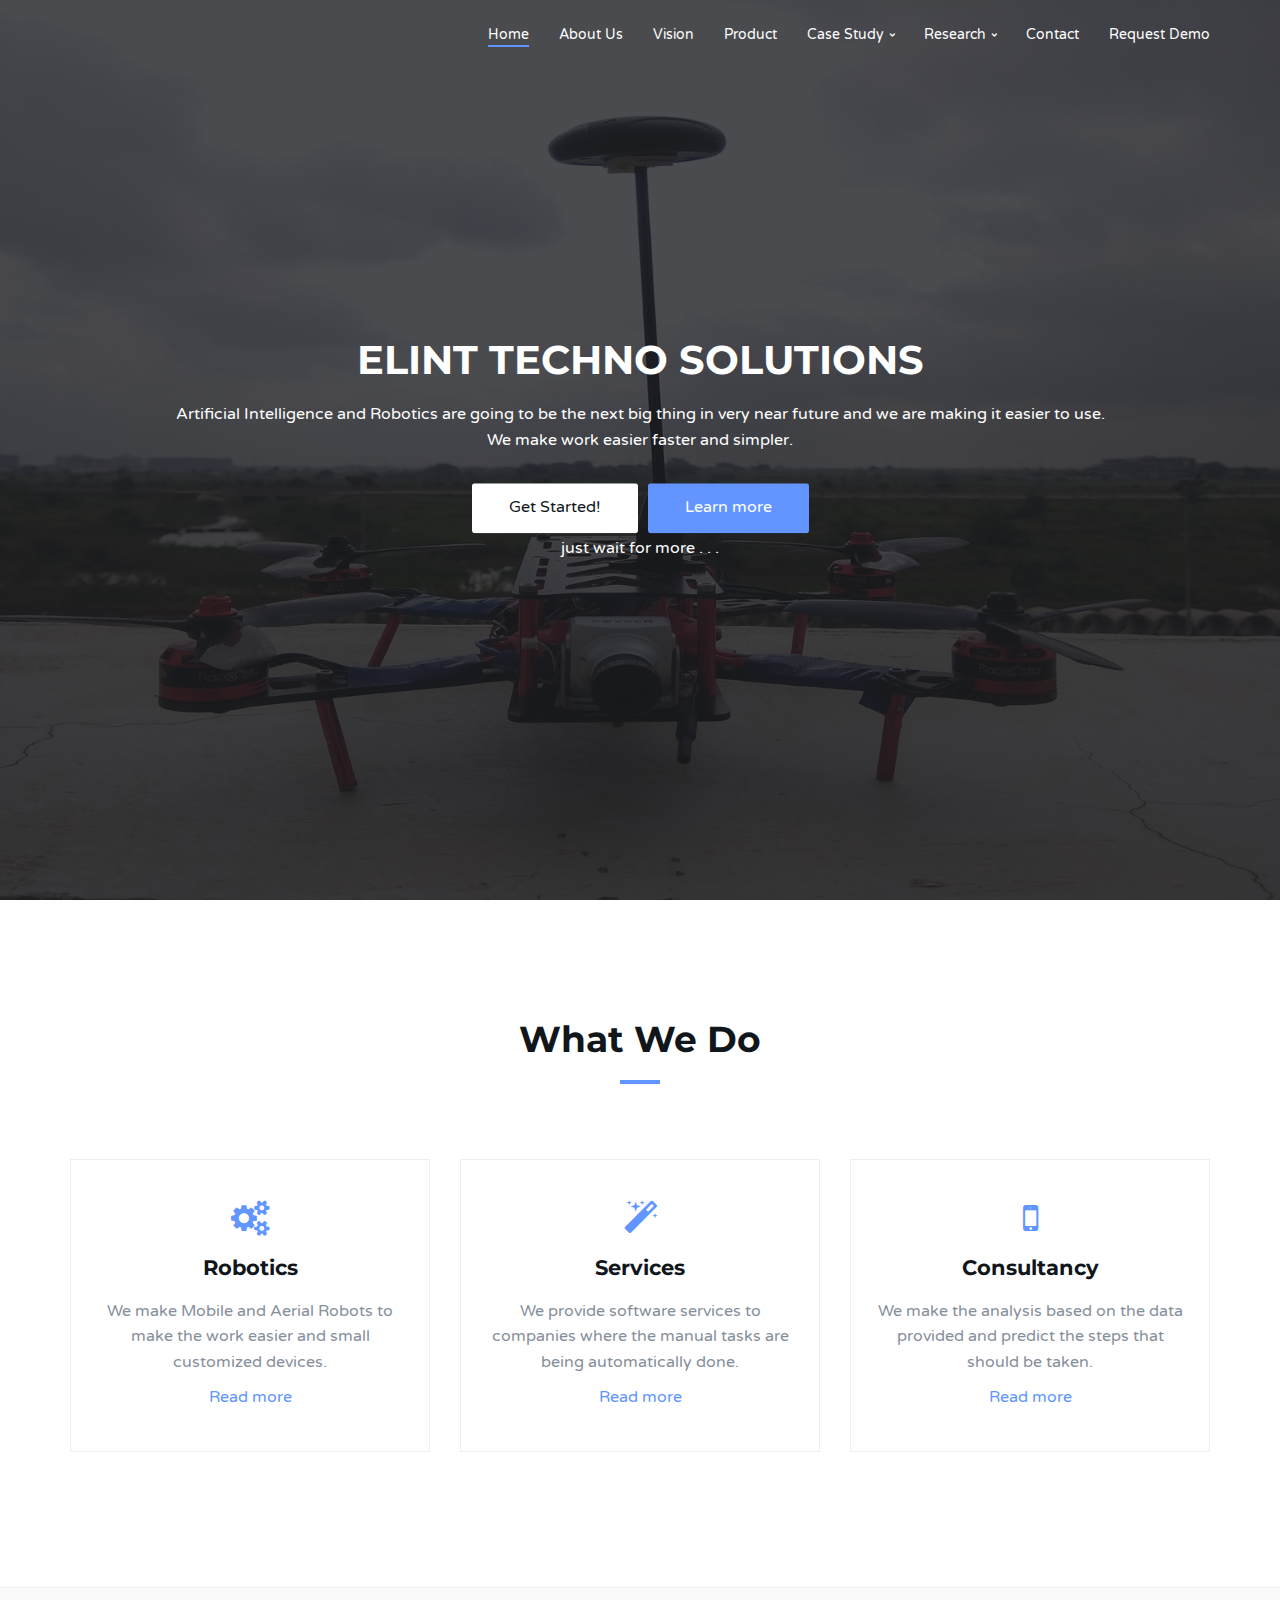
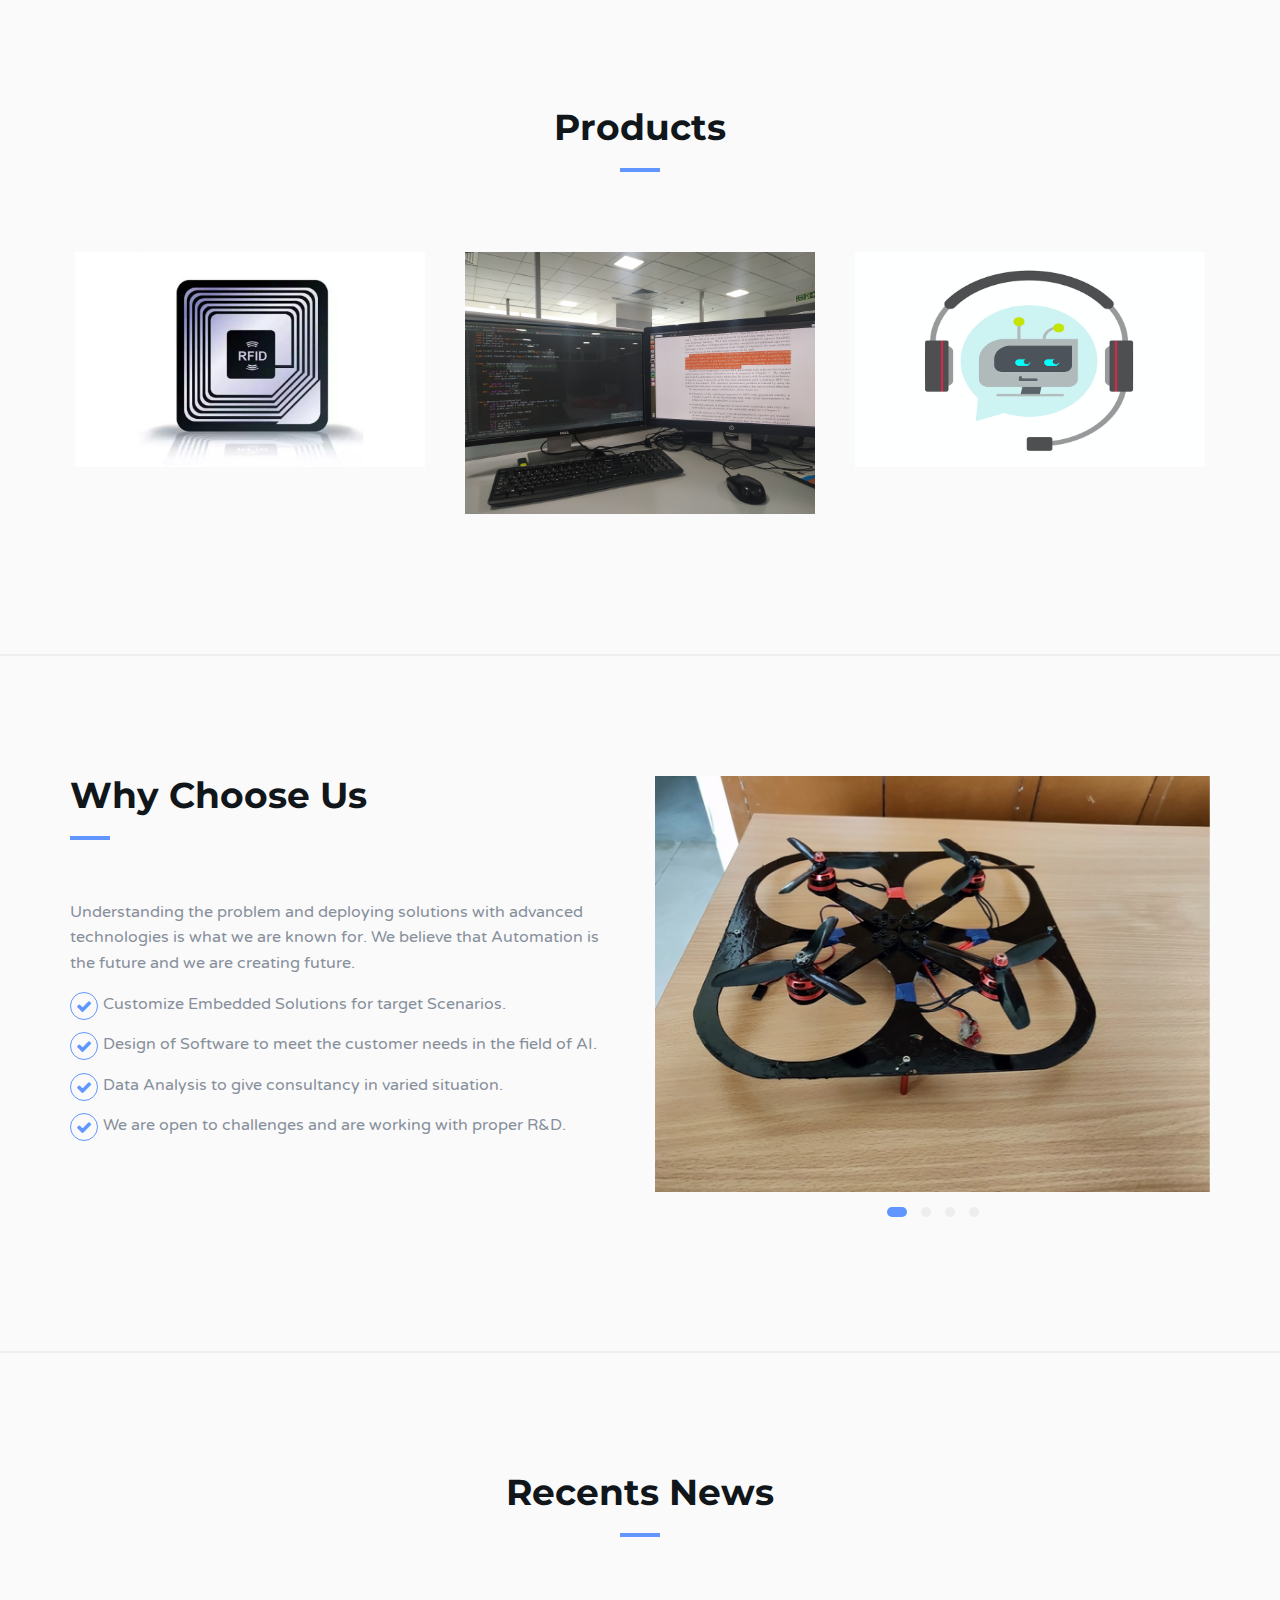
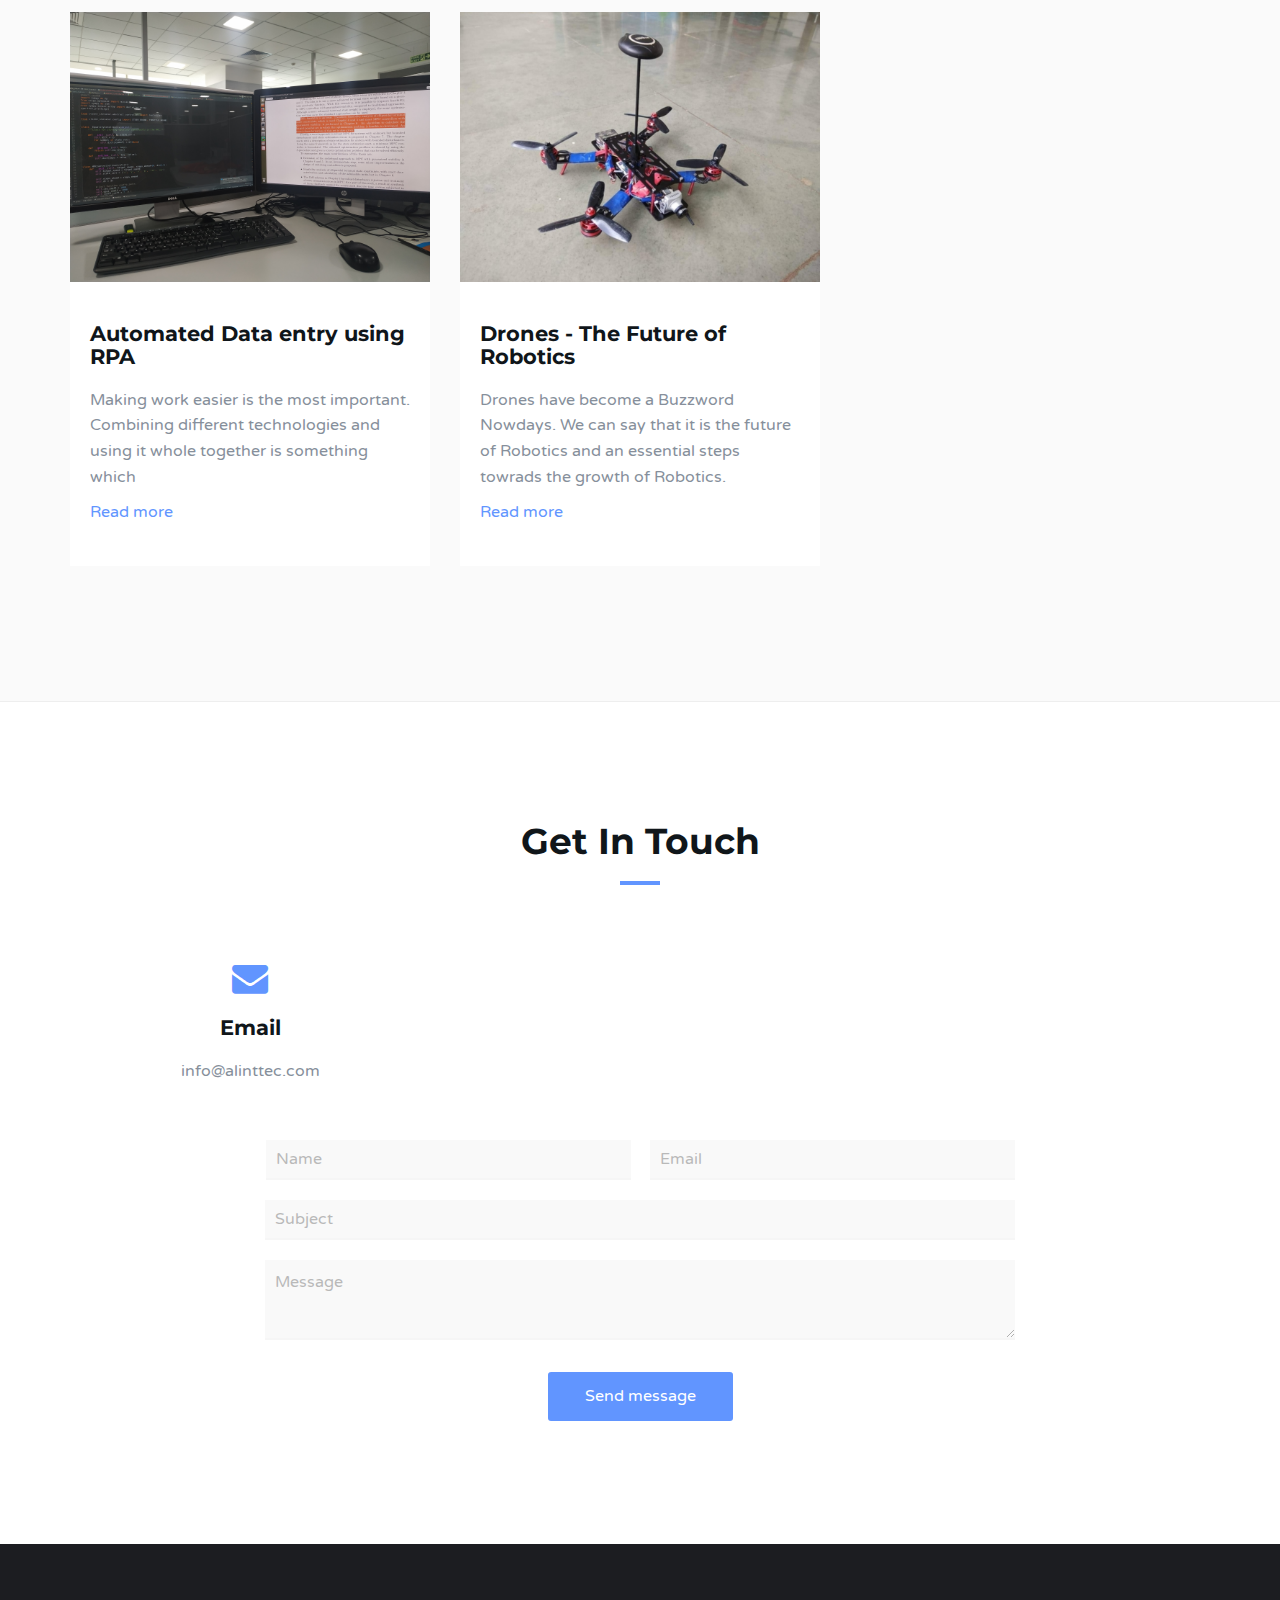
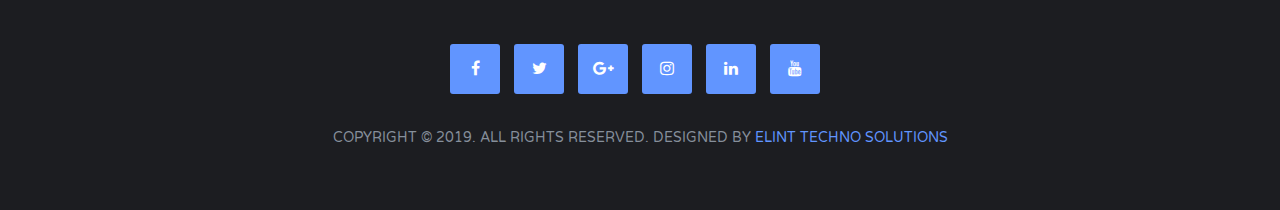
==== commit 336d82c2: "Update index.html" ====
--- a/index.html
+++ b/index.html
@@ -11,6 +11,7 @@
 
 	<!-- Google font -->
 	<link href="https://fonts.googleapis.com/css?family=Montserrat:400,700%7CVarela+Round" rel="stylesheet">
+	<link href='https://fonts.googleapis.com/css?family=Sofia' rel='stylesheet'>
 
 	<!-- Bootstrap -->
 	<link type="text/css" rel="stylesheet" href="css/bootstrap.min.css" />
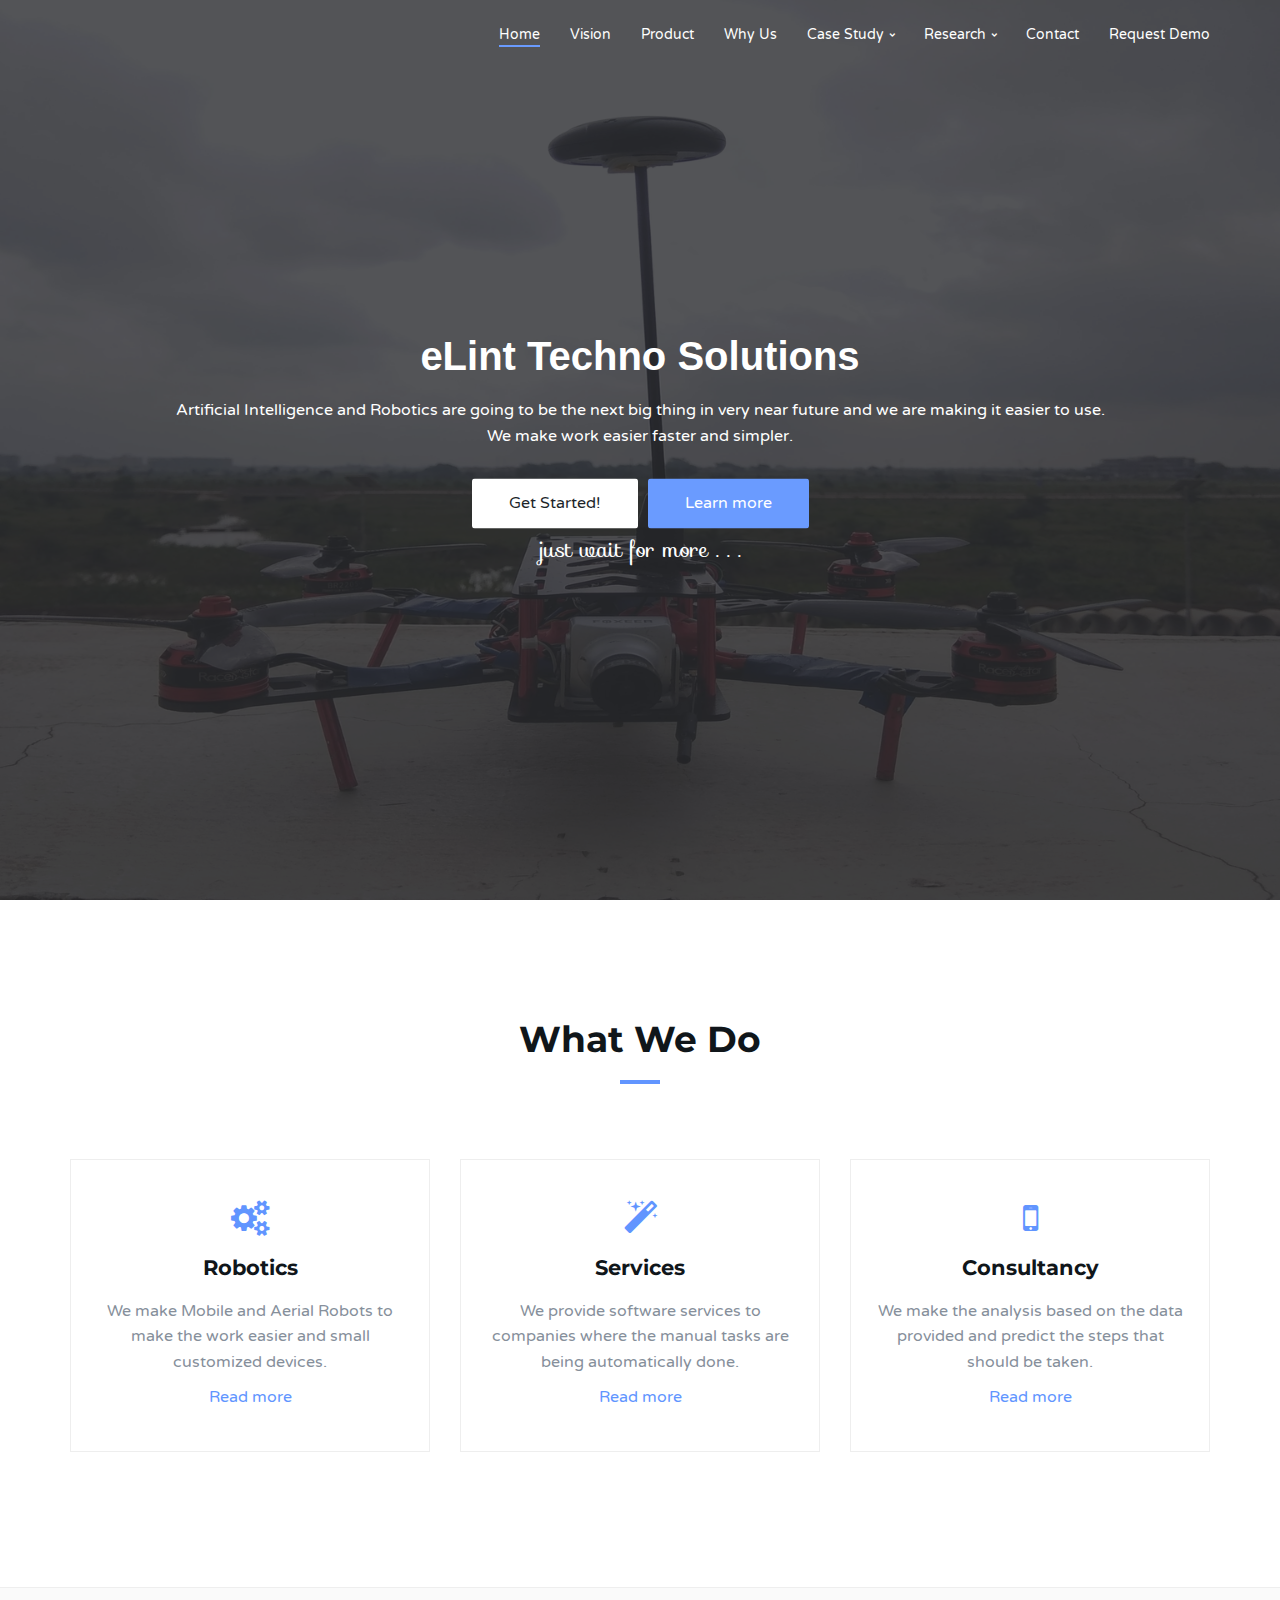
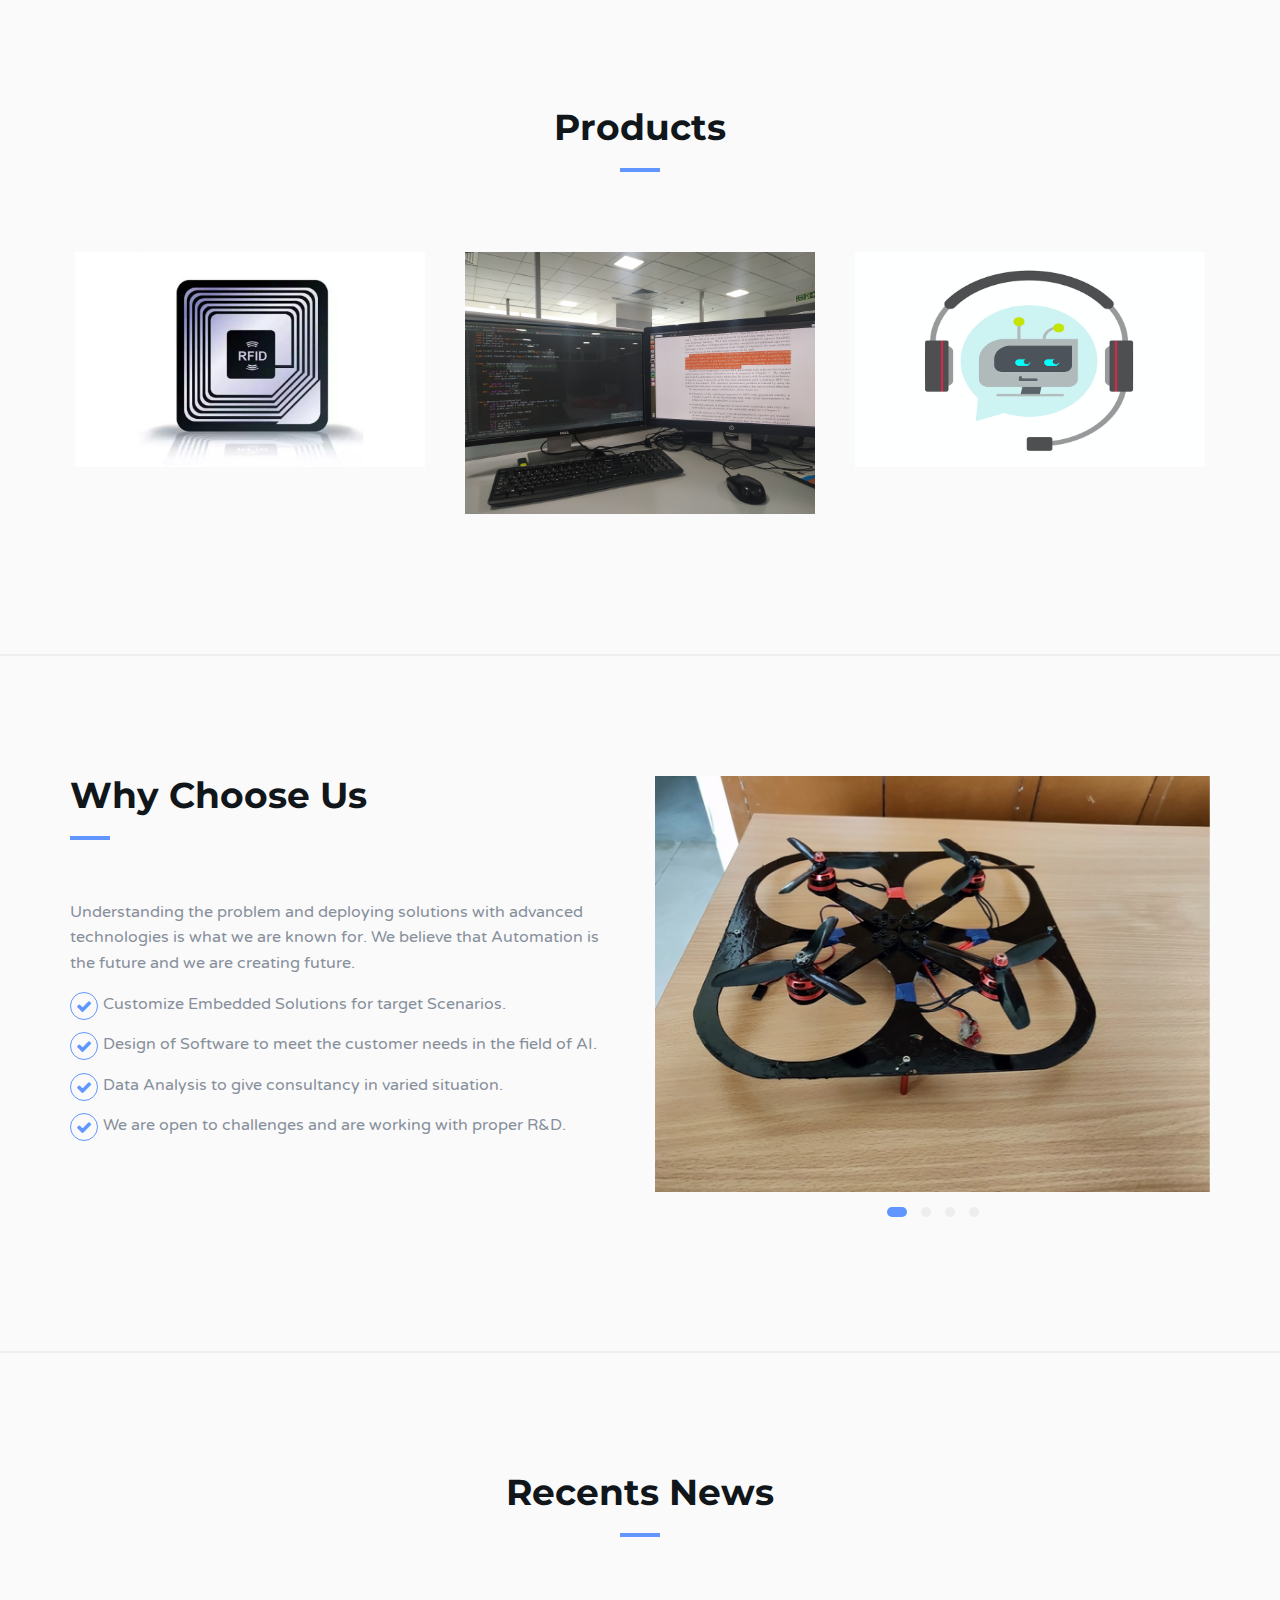
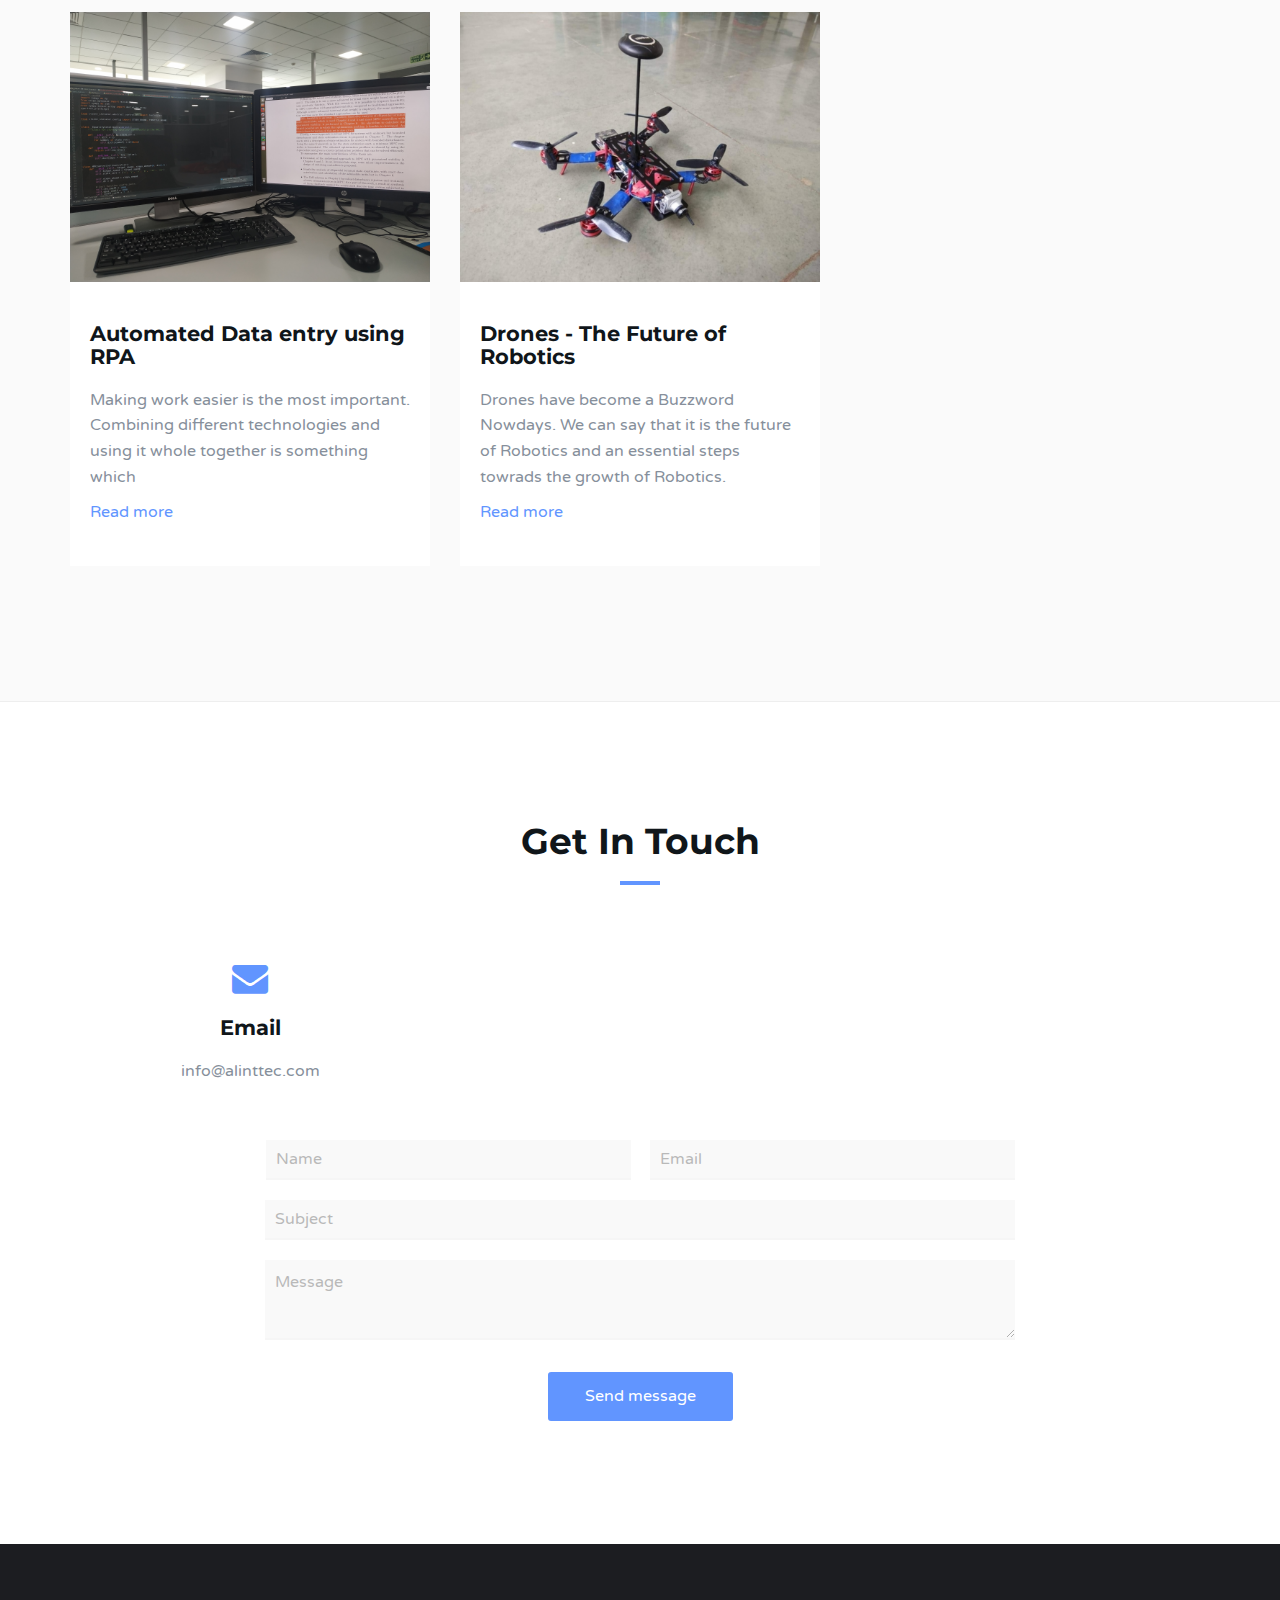
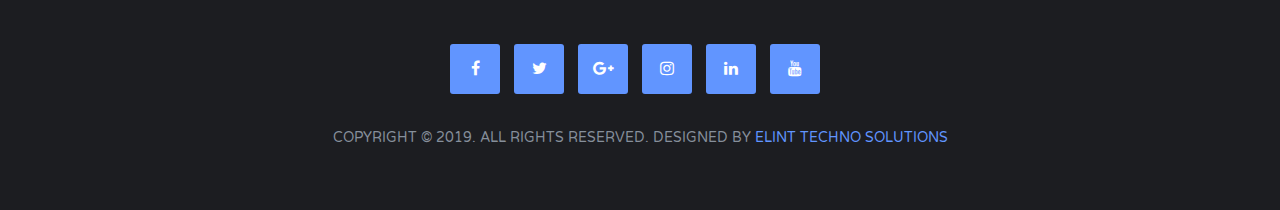
==== commit 55a51f02: "Update index.html" ====
--- a/index.html
+++ b/index.html
@@ -70,9 +70,9 @@
 				<!--  Main navigation  -->
 				<ul class="main-nav nav navbar-nav navbar-right">
 					<li><a href="#home">Home</a></li>
-					<li><a href="#features">About Us</a></li>
 					<li><a href="#about">Vision</a></li>
 					<li><a href="#portfolio">Product</a></li>
+					<li><a href="#features">Why Us</a></li>
 					<li class="has-dropdown"><a href="#blog">Case Study</a>
 						<ul class="dropdown">
 							<li><a href="OCR.html">OCR integrated with ML</a></li>
@@ -81,7 +81,7 @@
 							<li><a href="Mitra.html">Mitra (Chat Bot)</a></li>-->
 						</ul>
 					</li>
-					<li class="has-dropdown"><a href="#blog">Research</a>
+					<li class="has-dropdown"><a href="">Research</a>
 						<ul class="dropdown">
 							<li><a href="https://drive.google.com/file/d/1jE6nfsV8X9dPvELX18iSYDz0RnNrIW5f/view?usp=sharing">Face Recognition Drone</a></li>
 							<li><a href="https://drive.google.com/file/d/14x-ccataHNj9qoGSW64EeP-kvnfqo4GC/view?usp=sharing">FPV Drone with GPS used for Surveillance in Remote Areas</a></li>
--- a/css/style.css
+++ b/css/style.css
@@ -52,12 +52,24 @@
     color: #868F9B;
 }
 
-h1, h2, h3, h4, h5, h6 {
+h1{
+    font-family: 'Arial', sans-serif;
+    font-weight: 700;
+    margin-top: 0px;
+    margin-bottom: 20px;
+    color: #10161A;
+}
+
+h2, h3, h4, h5, h6 {
     font-family: 'Montserrat', sans-serif;
     font-weight: 700;
     margin-top: 0px;
     margin-bottom: 20px;
     color: #10161A;
+}
+
+h7 {
+    font-family: 'Sofia';font-size: 22px;
 }
 
 h1 {
@@ -593,9 +605,6 @@
     text-align: center;
 }
 
-.home-content h1 {
-  text-transform: uppercase;
-}
 .home-content button {
   margin-top: 20px;
 }
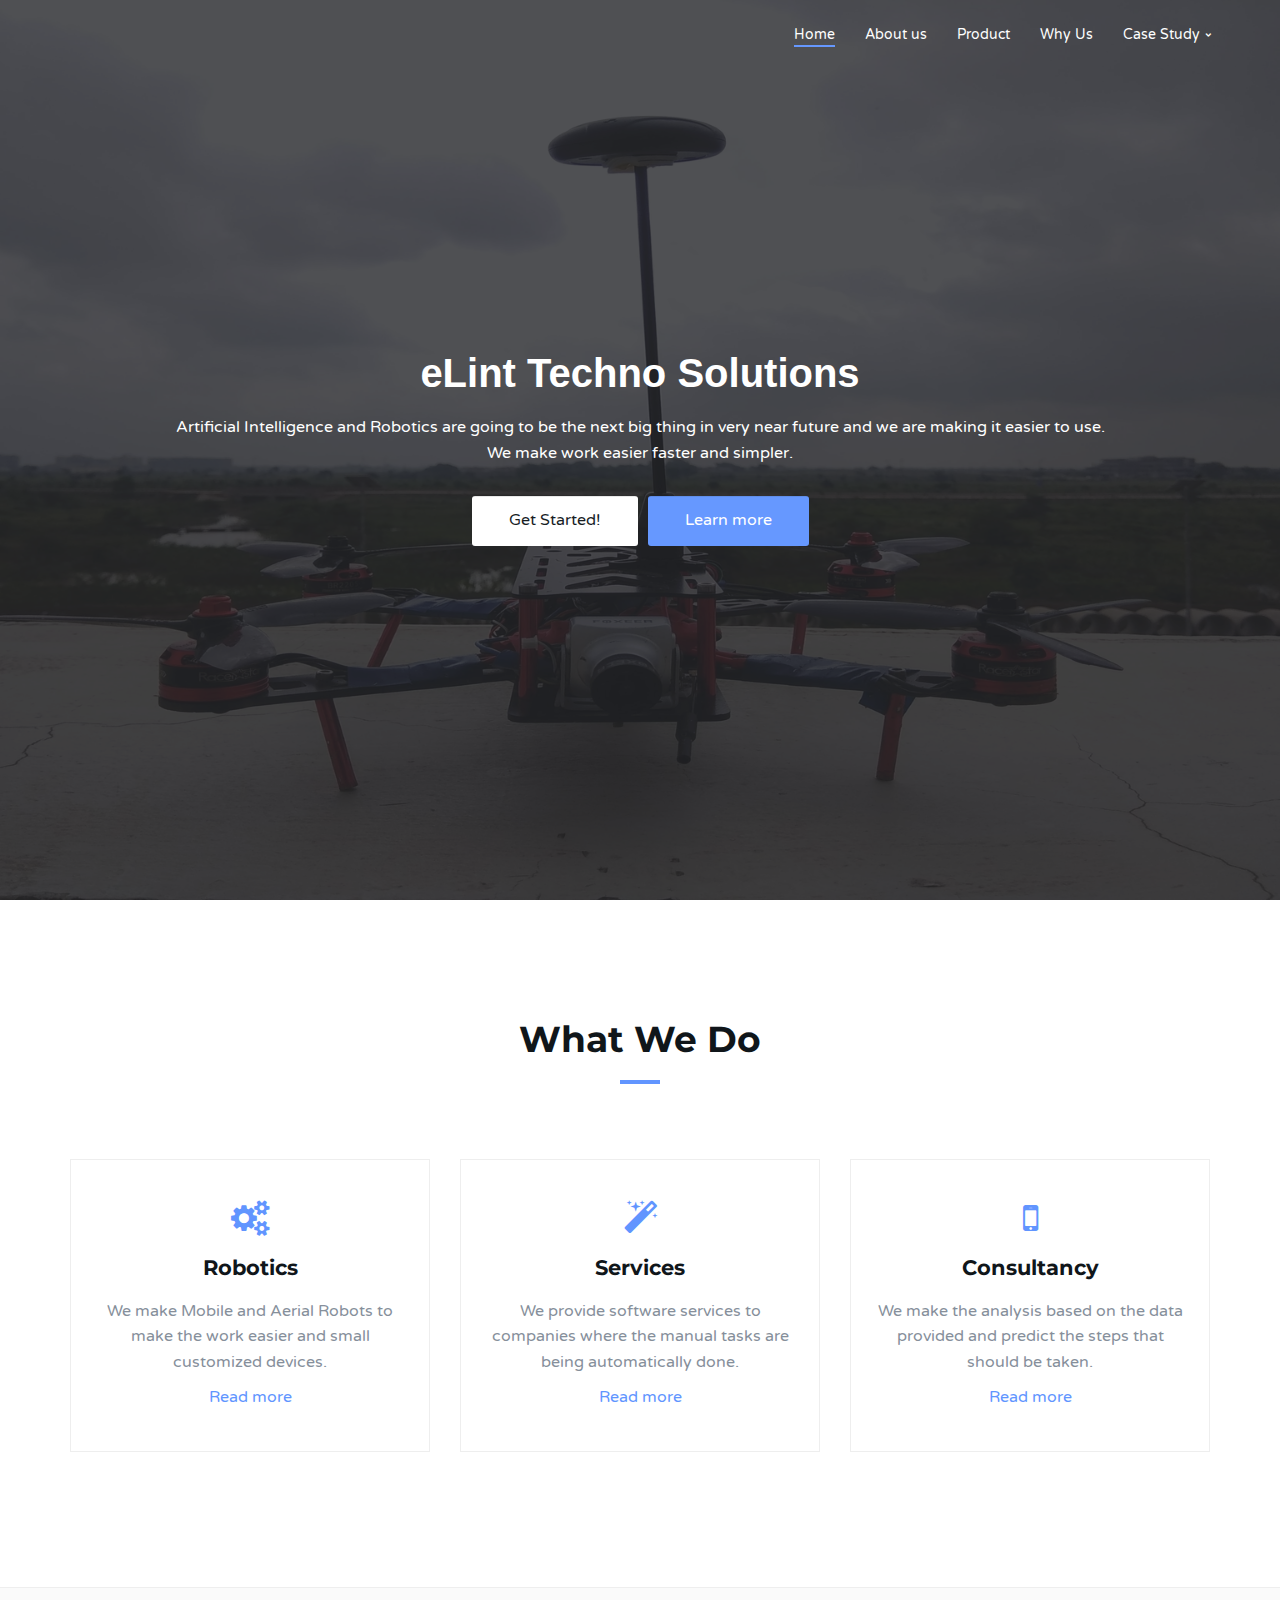
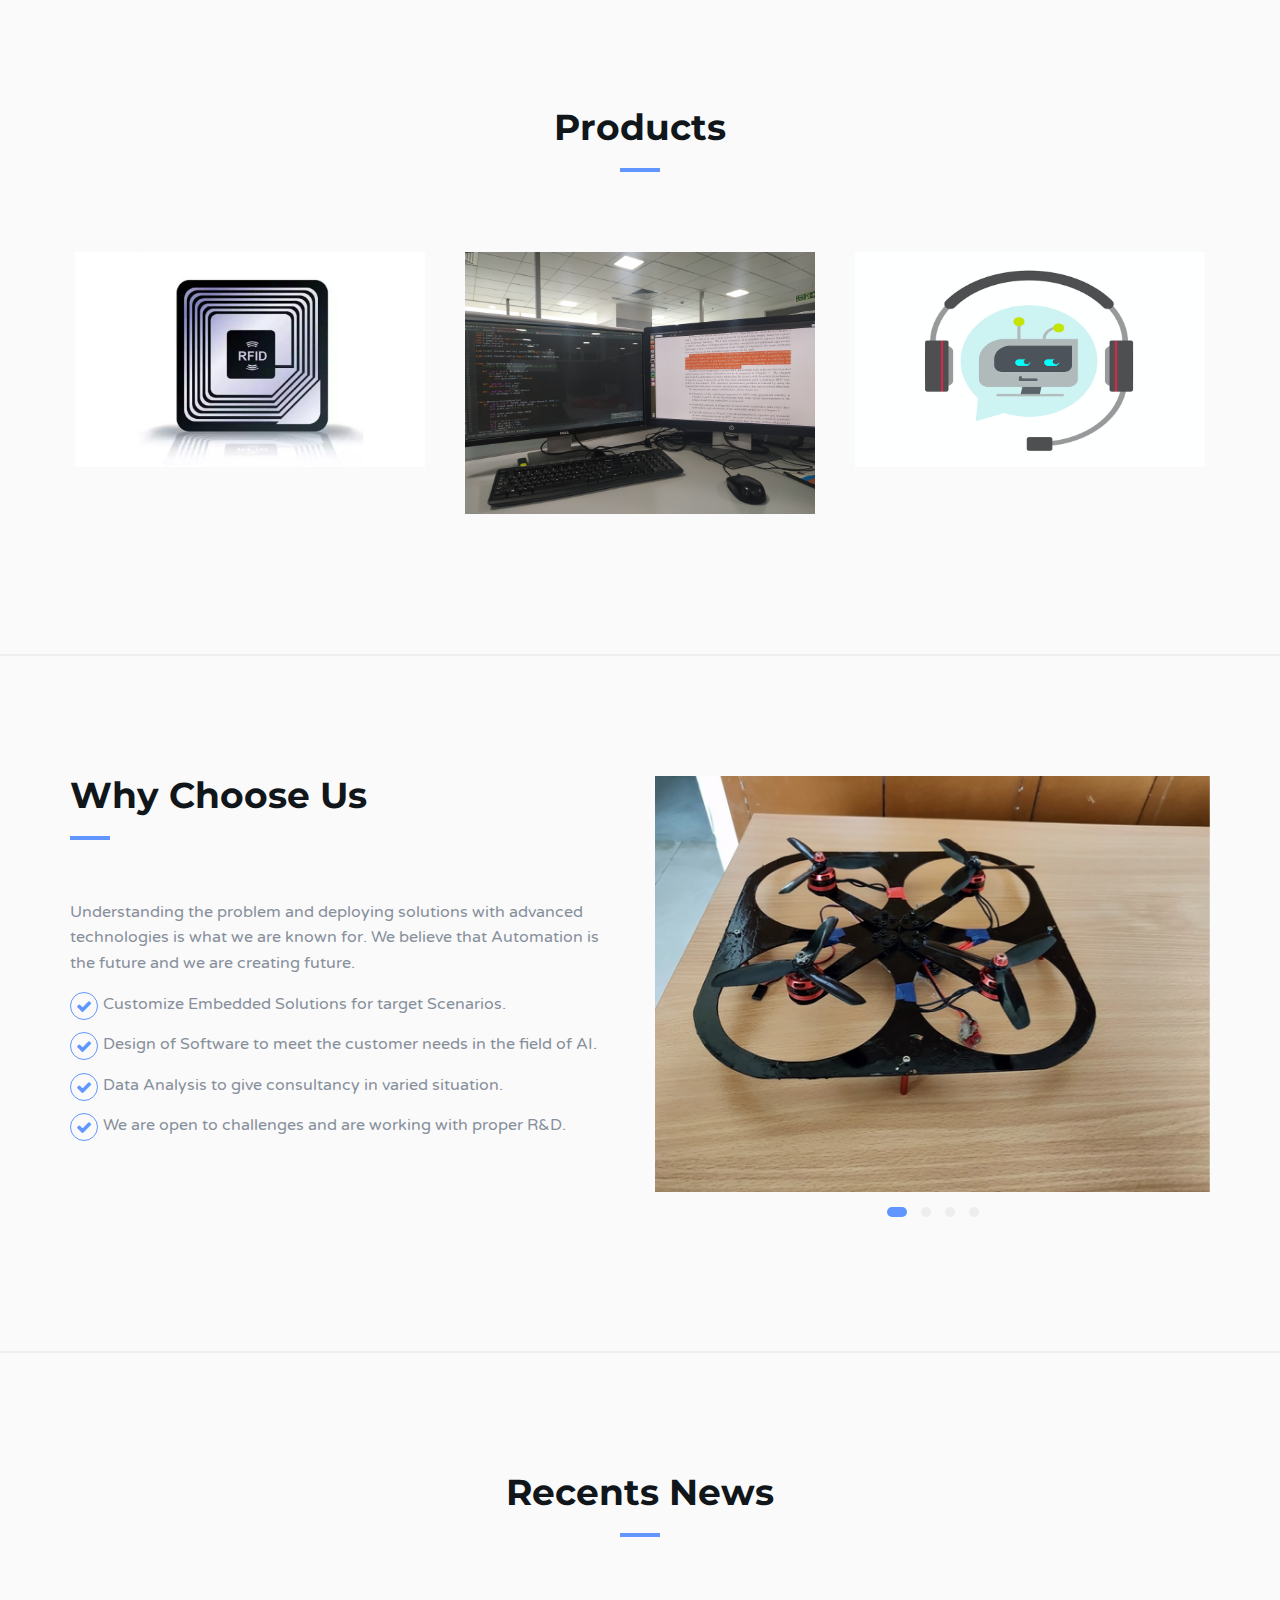
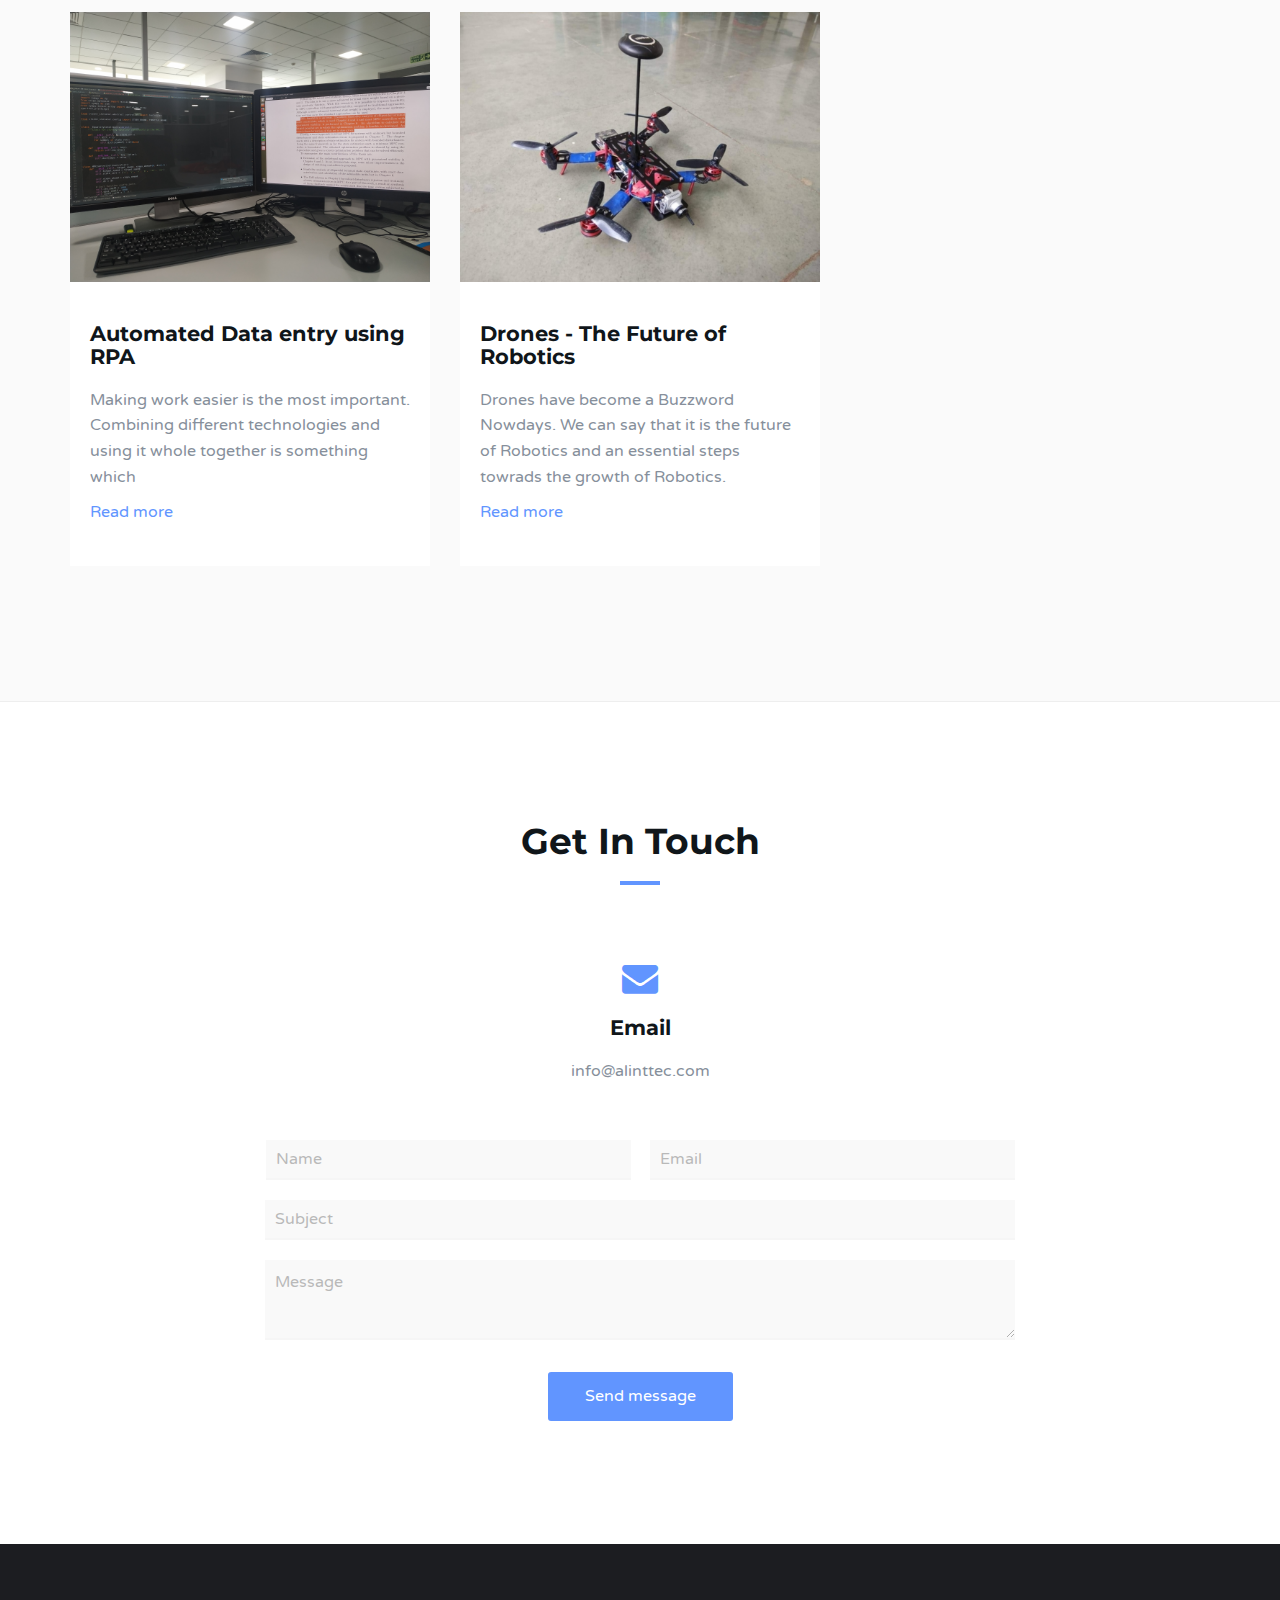
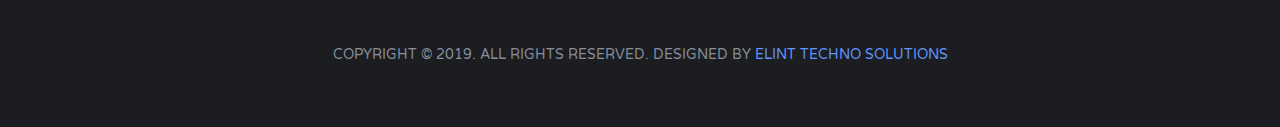
==== commit 7532c675: "Update" ====
--- a/index.html
+++ b/index.html
@@ -7,7 +7,7 @@
 	<meta name="viewport" content="width=device-width, initial-scale=1">
 	<!-- The above 3 meta tags *must* come first in the head; any other head content must come *after* these tags -->
 
-	<title>HTML Template</title>
+	<title>Elint Techno Solutions</title>
 
 	<!-- Google font -->
 	<link href="https://fonts.googleapis.com/css?family=Montserrat:400,700%7CVarela+Round" rel="stylesheet">
@@ -70,7 +70,7 @@
 				<!--  Main navigation  -->
 				<ul class="main-nav nav navbar-nav navbar-right">
 					<li><a href="#home">Home</a></li>
-					<li><a href="#about">Vision</a></li>
+					<li><a href="#about">About us</a></li>
 					<li><a href="#portfolio">Product</a></li>
 					<li><a href="#features">Why Us</a></li>
 					<li class="has-dropdown"><a href="#blog">Case Study</a>
@@ -81,16 +81,8 @@
 							<li><a href="Mitra.html">Mitra (Chat Bot)</a></li>-->
 						</ul>
 					</li>
-					<li class="has-dropdown"><a href="">Research</a>
-						<ul class="dropdown">
-							<li><a href="https://drive.google.com/file/d/1jE6nfsV8X9dPvELX18iSYDz0RnNrIW5f/view?usp=sharing">Face Recognition Drone</a></li>
-							<li><a href="https://drive.google.com/file/d/14x-ccataHNj9qoGSW64EeP-kvnfqo4GC/view?usp=sharing">FPV Drone with GPS used for Surveillance in Remote Areas</a></li>
-							<!--<li><a href="RFID.html">RFID Tracker</a></li>
-							<li><a href="Mitra.html">Mitra (Chat Bot)</a></li>-->
-						</ul>
-					</li>
-					<li><a href="#contact">Contact</a></li>
-					<li><a href="https://docs.google.com/forms/d/e/1FAIpQLSffyxcgXp3nxSxCKDSAi3WrFrSO5bidIZ1hfoT8aEDnbG3KAQ/viewform?usp=sf_link">Request Demo</a></li>
+					<!--<li><a href="#contact">Contact</a></li>
+					<li><a href="https://docs.google.com/forms/d/e/1FAIpQLSffyxcgXp3nxSxCKDSAi3WrFrSO5bidIZ1hfoT8aEDnbG3KAQ/viewform?usp=sf_link" target="_blank">Request Demo</a></li>-->
 
 				</ul>
 				<!-- /Main navigation -->
@@ -113,7 +105,7 @@
 							<button class="white-btn" onclick="window.location.href = '#portfolio'">Get Started!</button>
 							<button class="main-btn" onclick="window.location.href = '#about'">Learn more</button>
 						</div>
-						<h7 class="white-text">just wait for more . . .</h7>
+						<!--<h7 class="white-text">just wait for more . . .</h7>-->
 					</div>
 					<!-- /home content -->
 
@@ -400,7 +392,17 @@
 					<h2 class="title">Get in touch</h2>
 				</div>
 				<!-- /Section-header -->
-				
+
+				<!-- contact -->
+				<div class="col-sm-4">
+					<div class="contact">
+						<!--<i class="fa fa-phone"></i>
+						<h3>Phone</h3>
+						<p>+91-8517087325</p>-->
+					</div>
+				</div>
+				<!-- /contact -->
+
 				<!-- contact -->
 				<div class="col-sm-4">
 					<div class="contact">
@@ -453,7 +455,8 @@
 					<!-- /footer logo -->
 
 					<!-- footer follow -->
-					<ul class="footer-follow">
+
+					<!--<ul class="footer-follow">
 						<li><a href="#"><i class="fa fa-facebook"></i></a></li>
 						<li><a href="#"><i class="fa fa-twitter"></i></a></li>
 						<li><a href="#"><i class="fa fa-google-plus"></i></a></li>
@@ -461,6 +464,7 @@
 						<li><a href="#"><i class="fa fa-linkedin"></i></a></li>
 						<li><a href="#"><i class="fa fa-youtube"></i></a></li>
 					</ul>
+					-->
 					<!-- /footer follow -->
 
 					<!-- footer copyright -->
